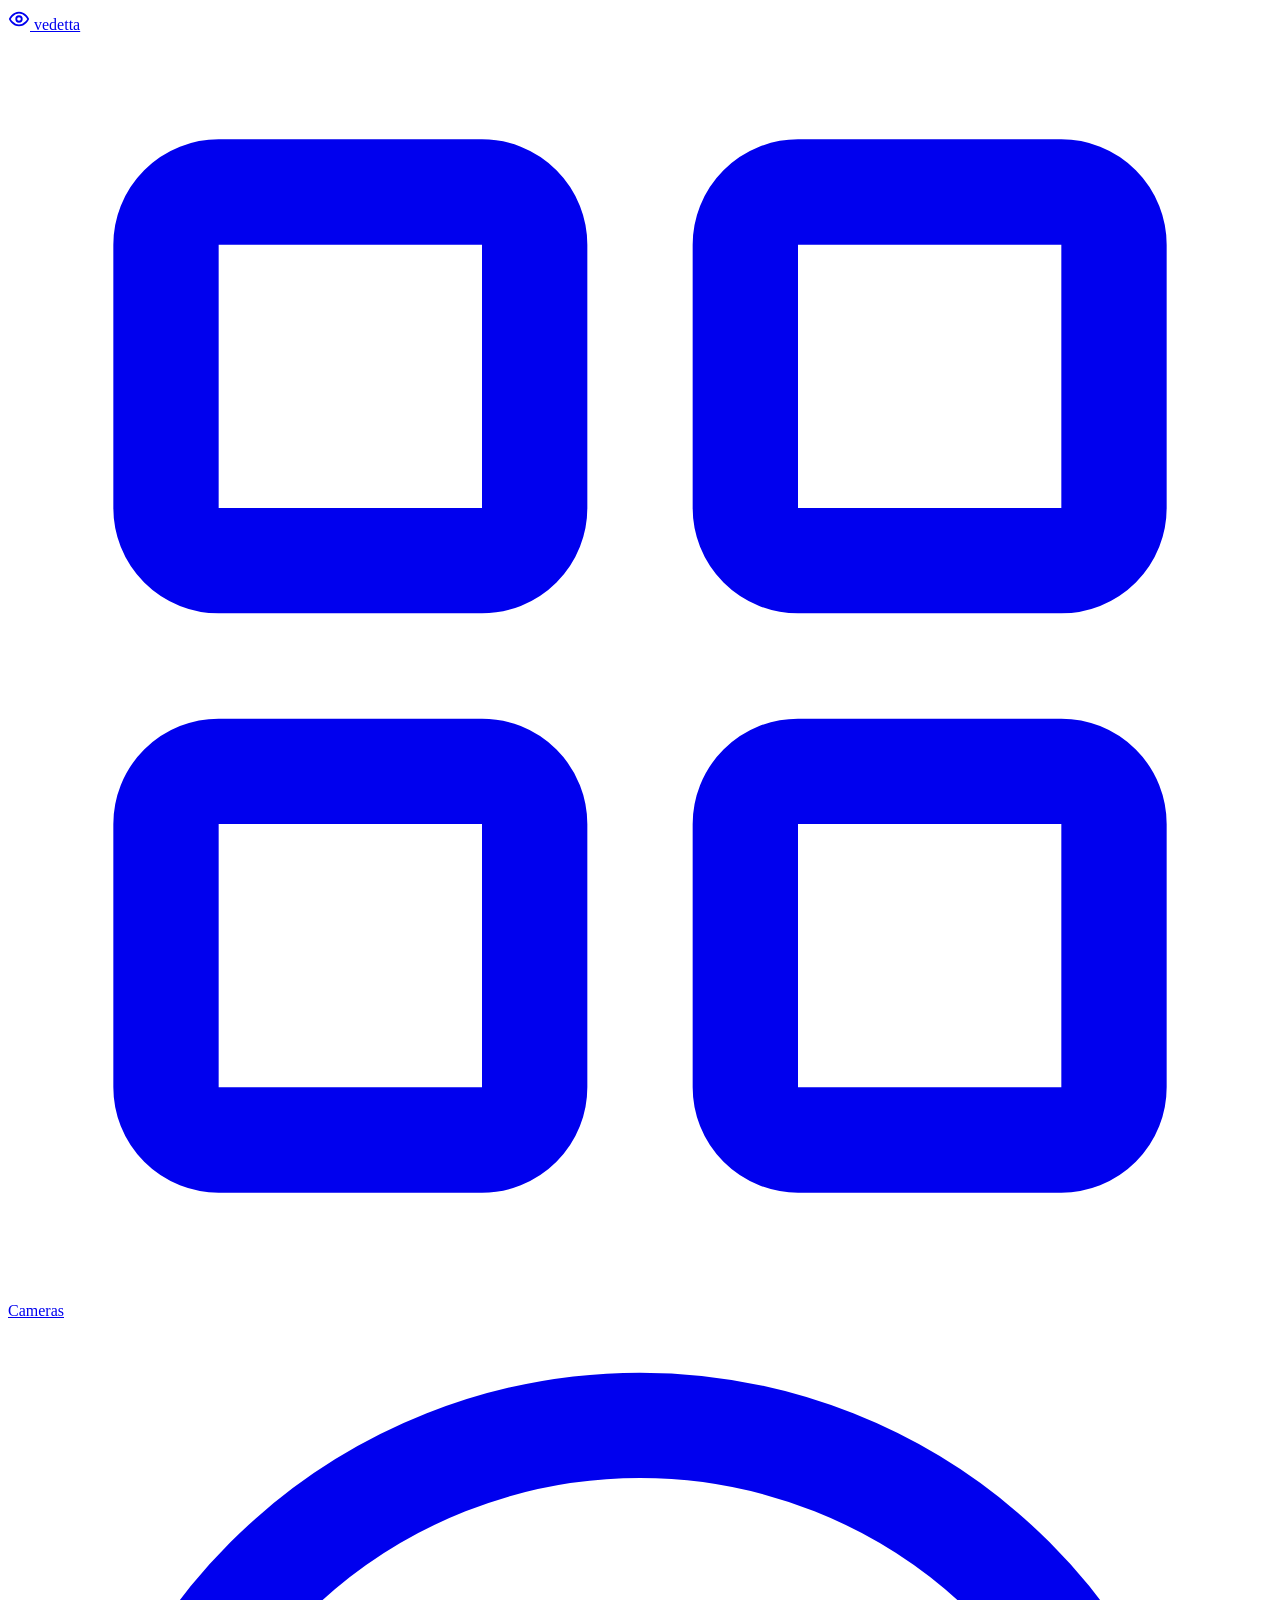
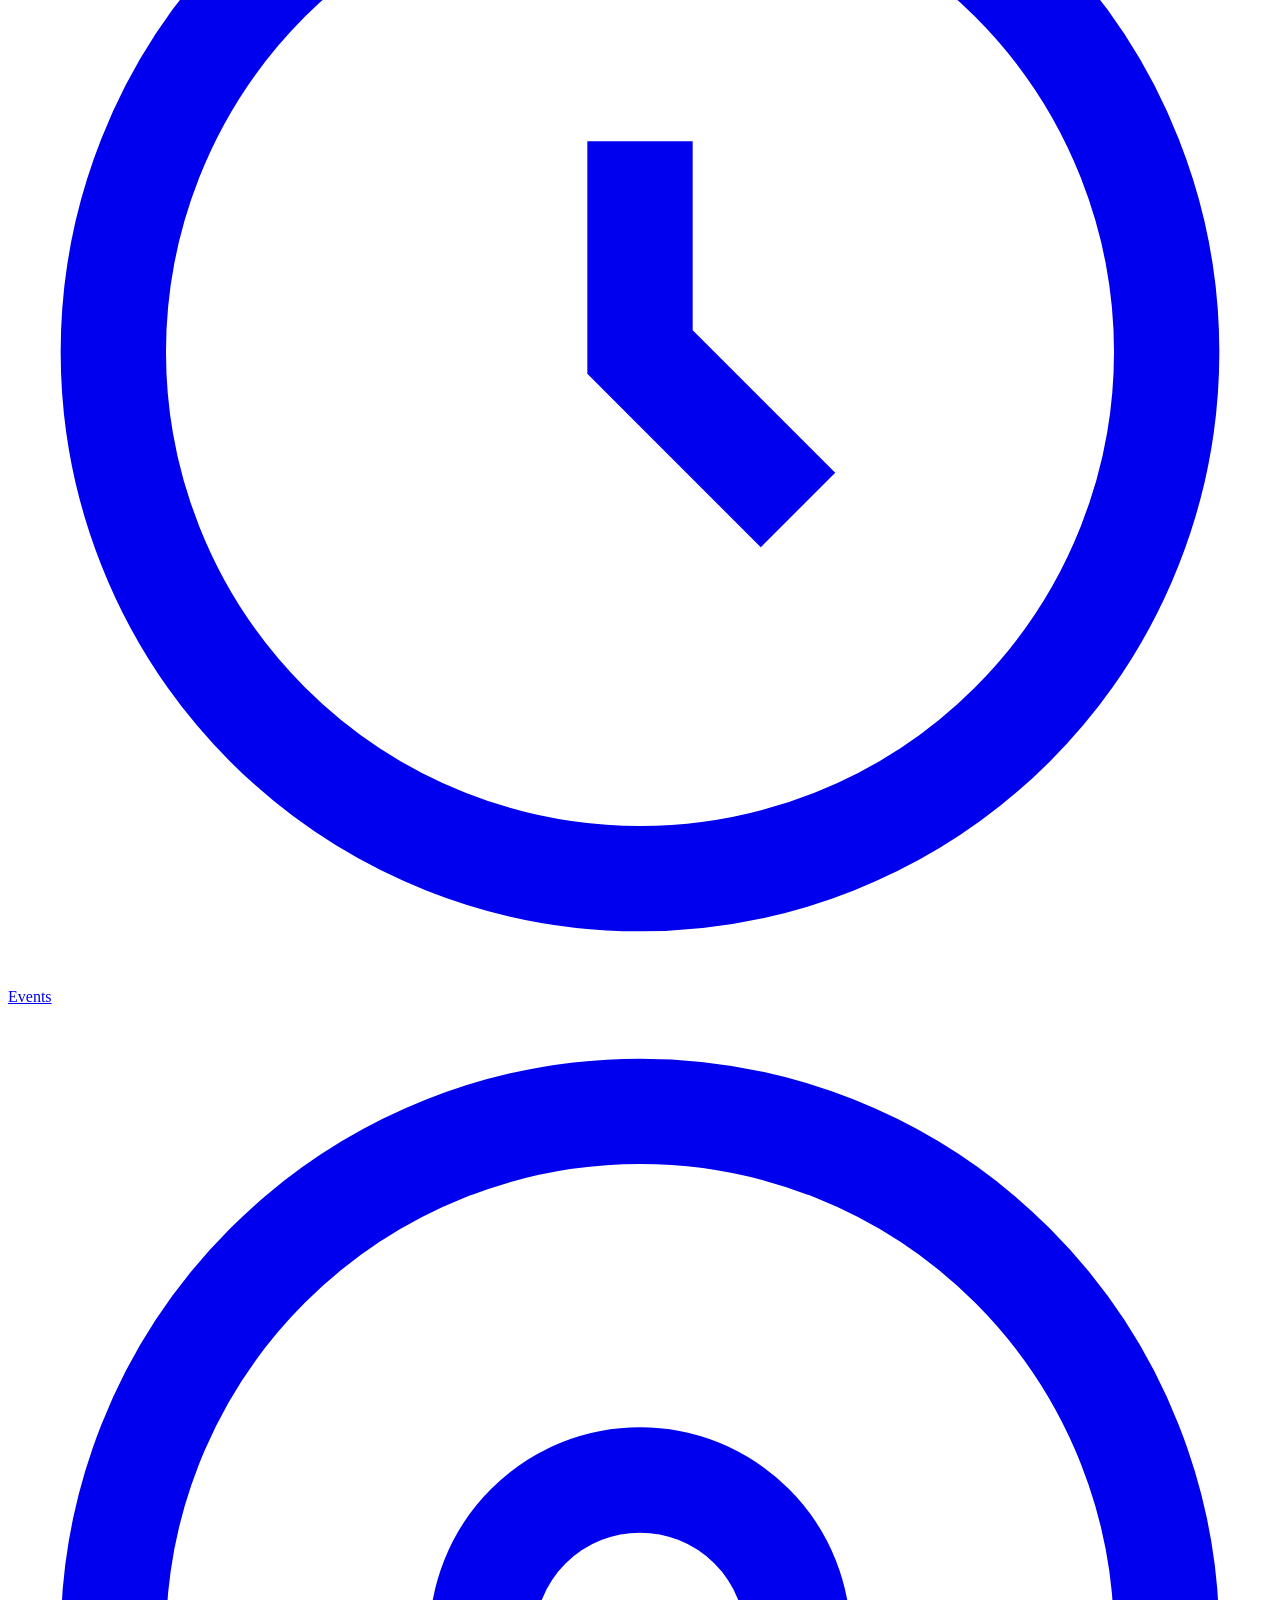
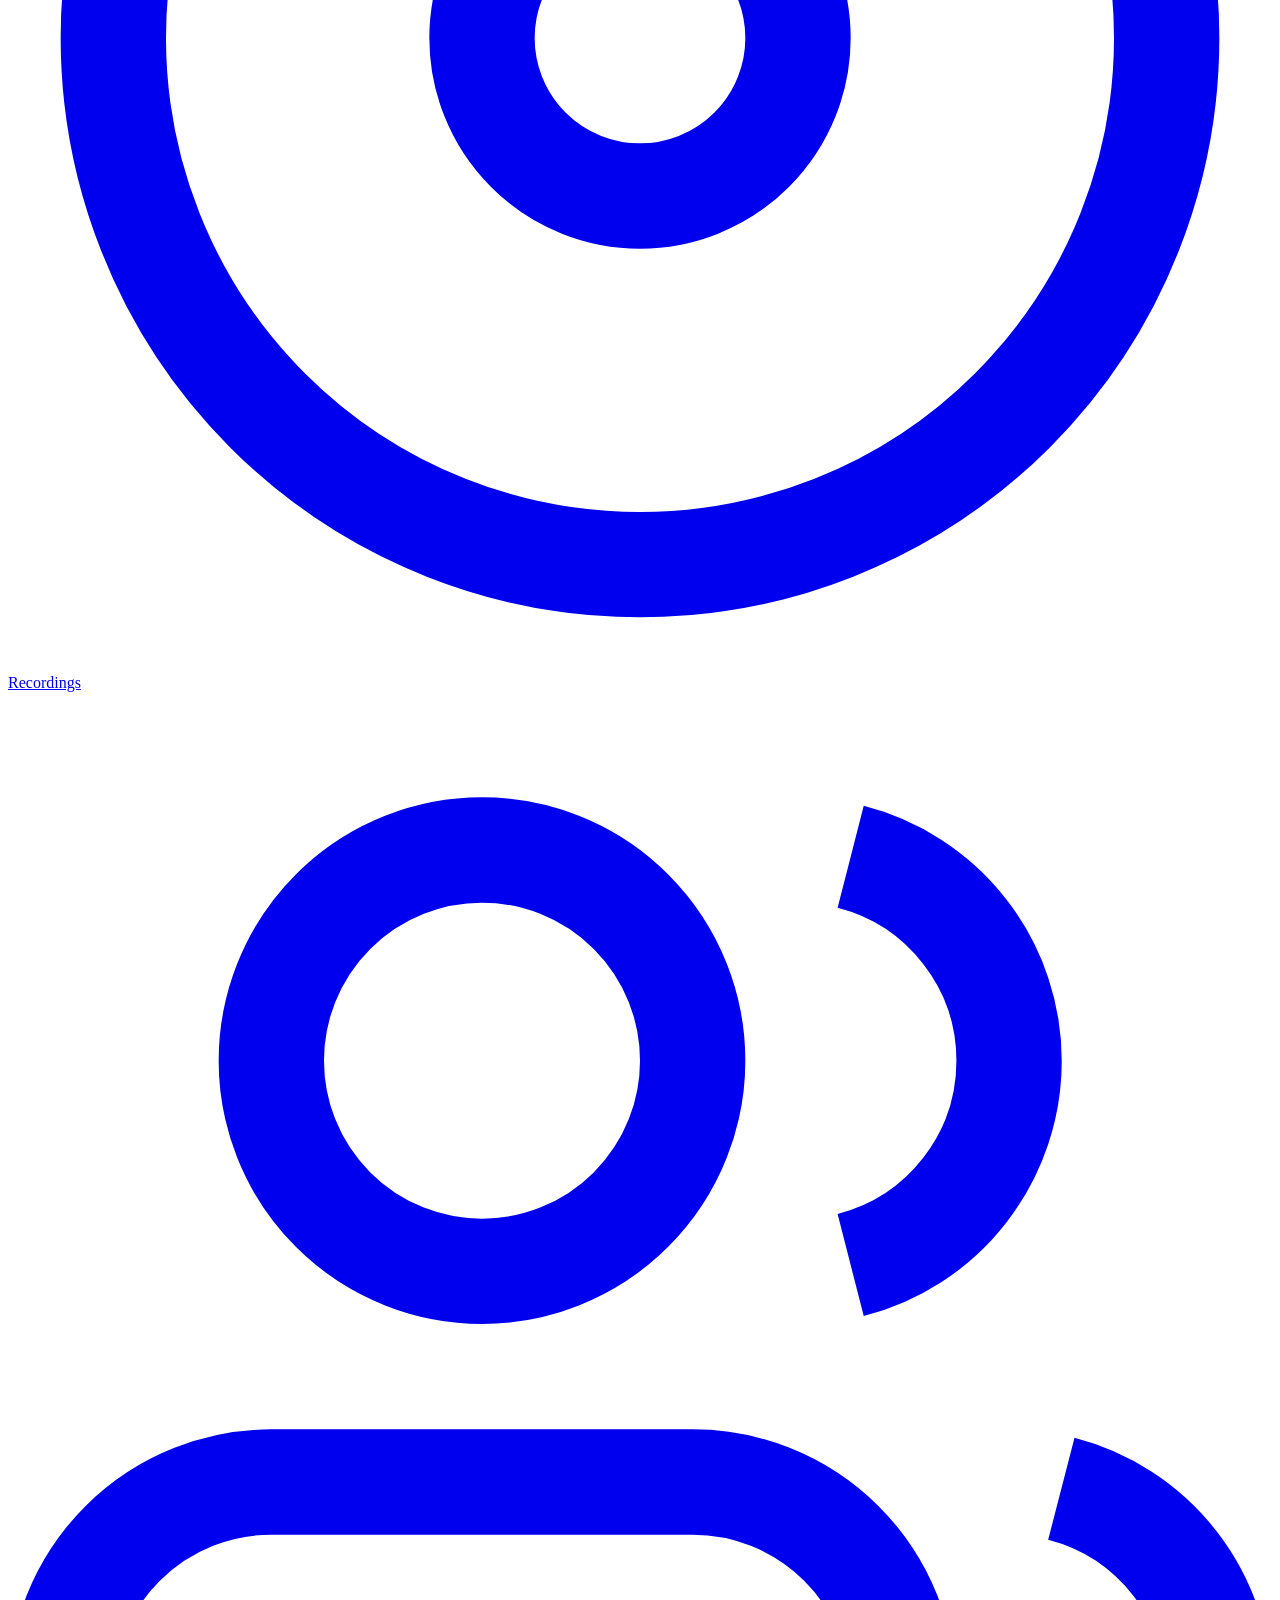
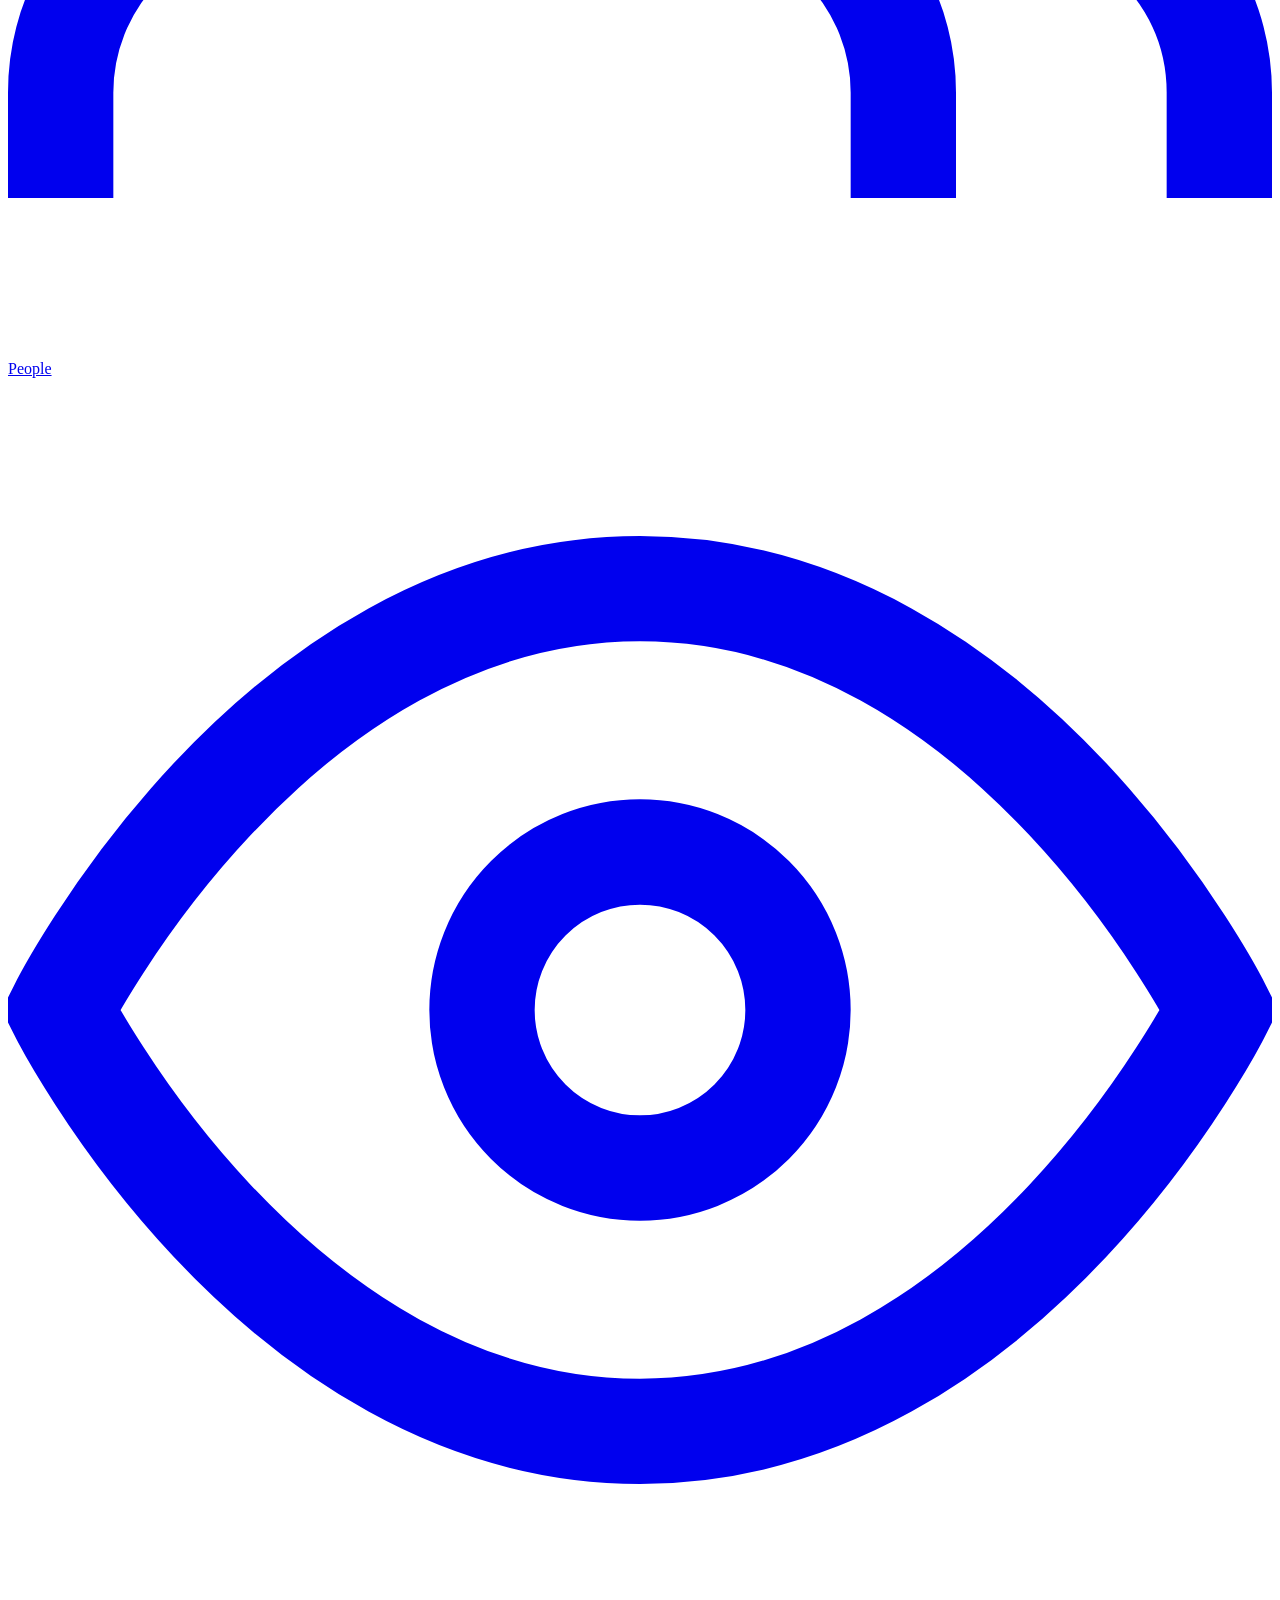
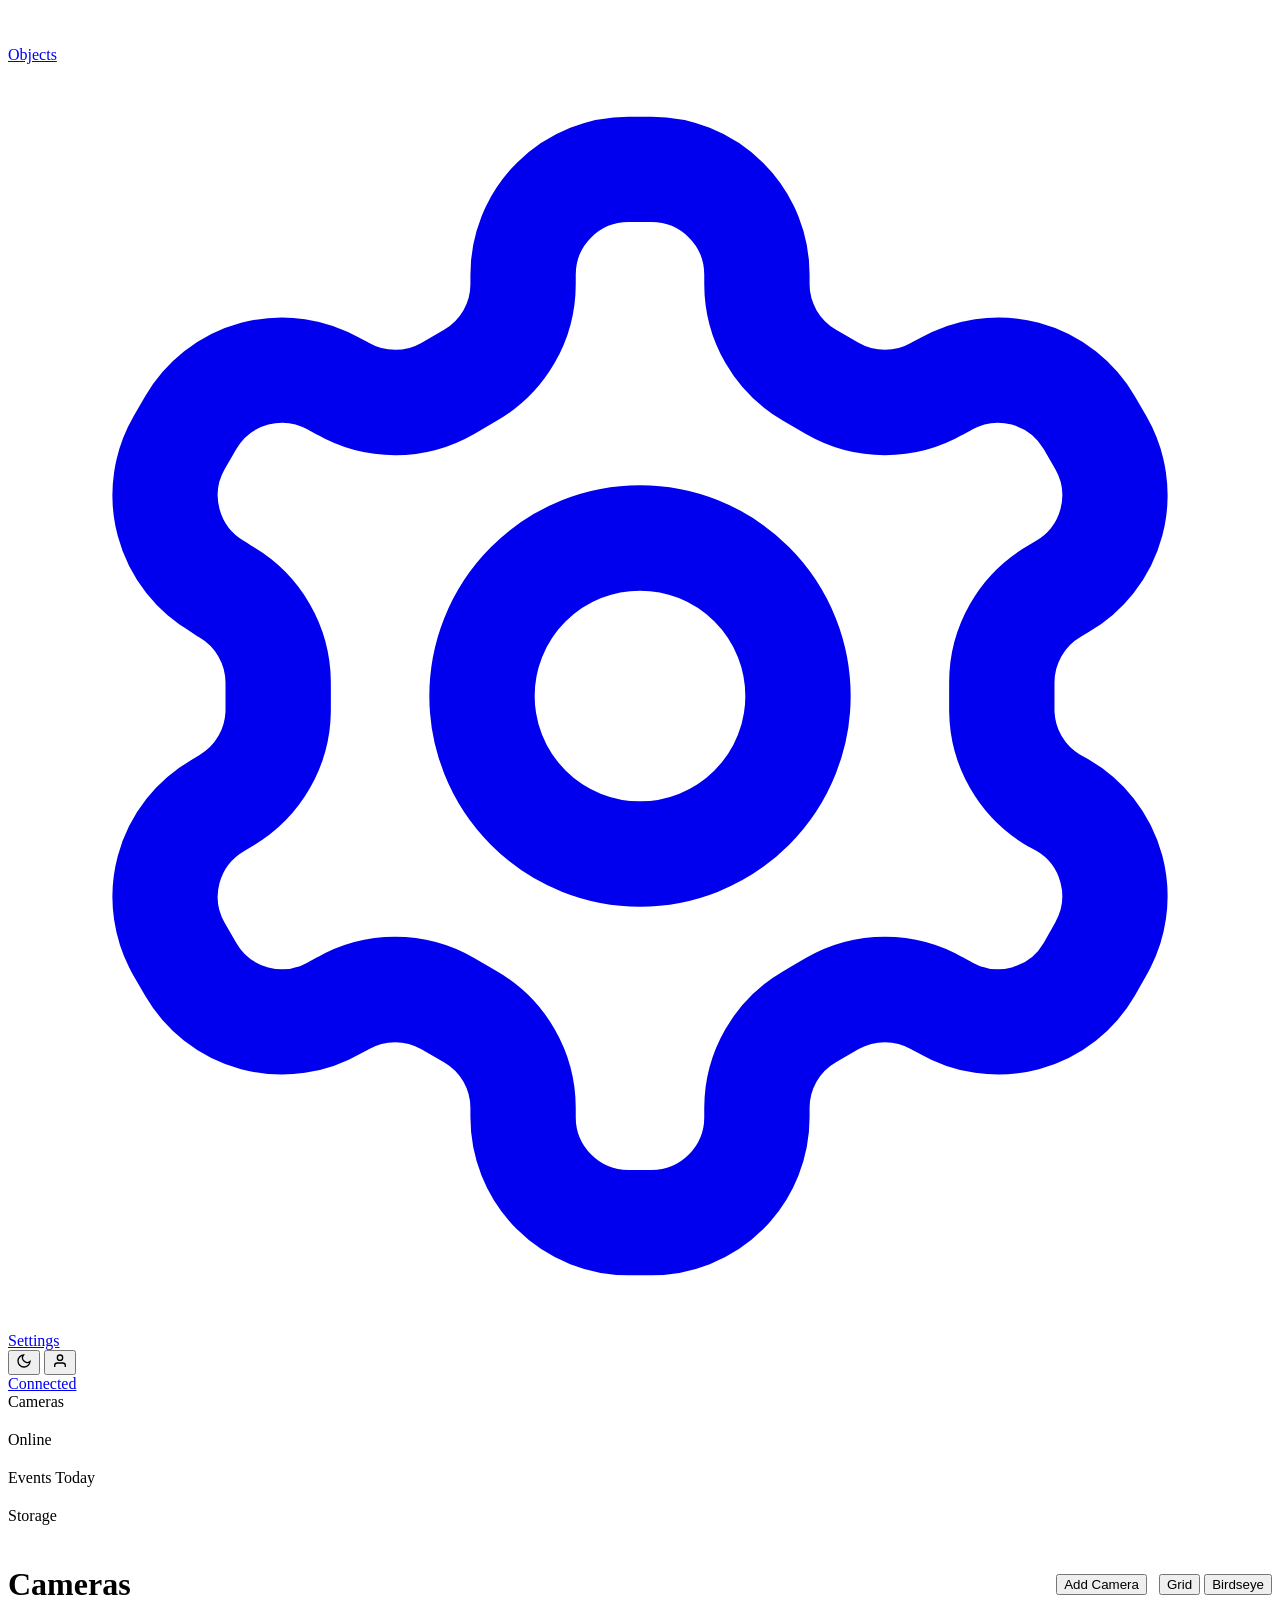
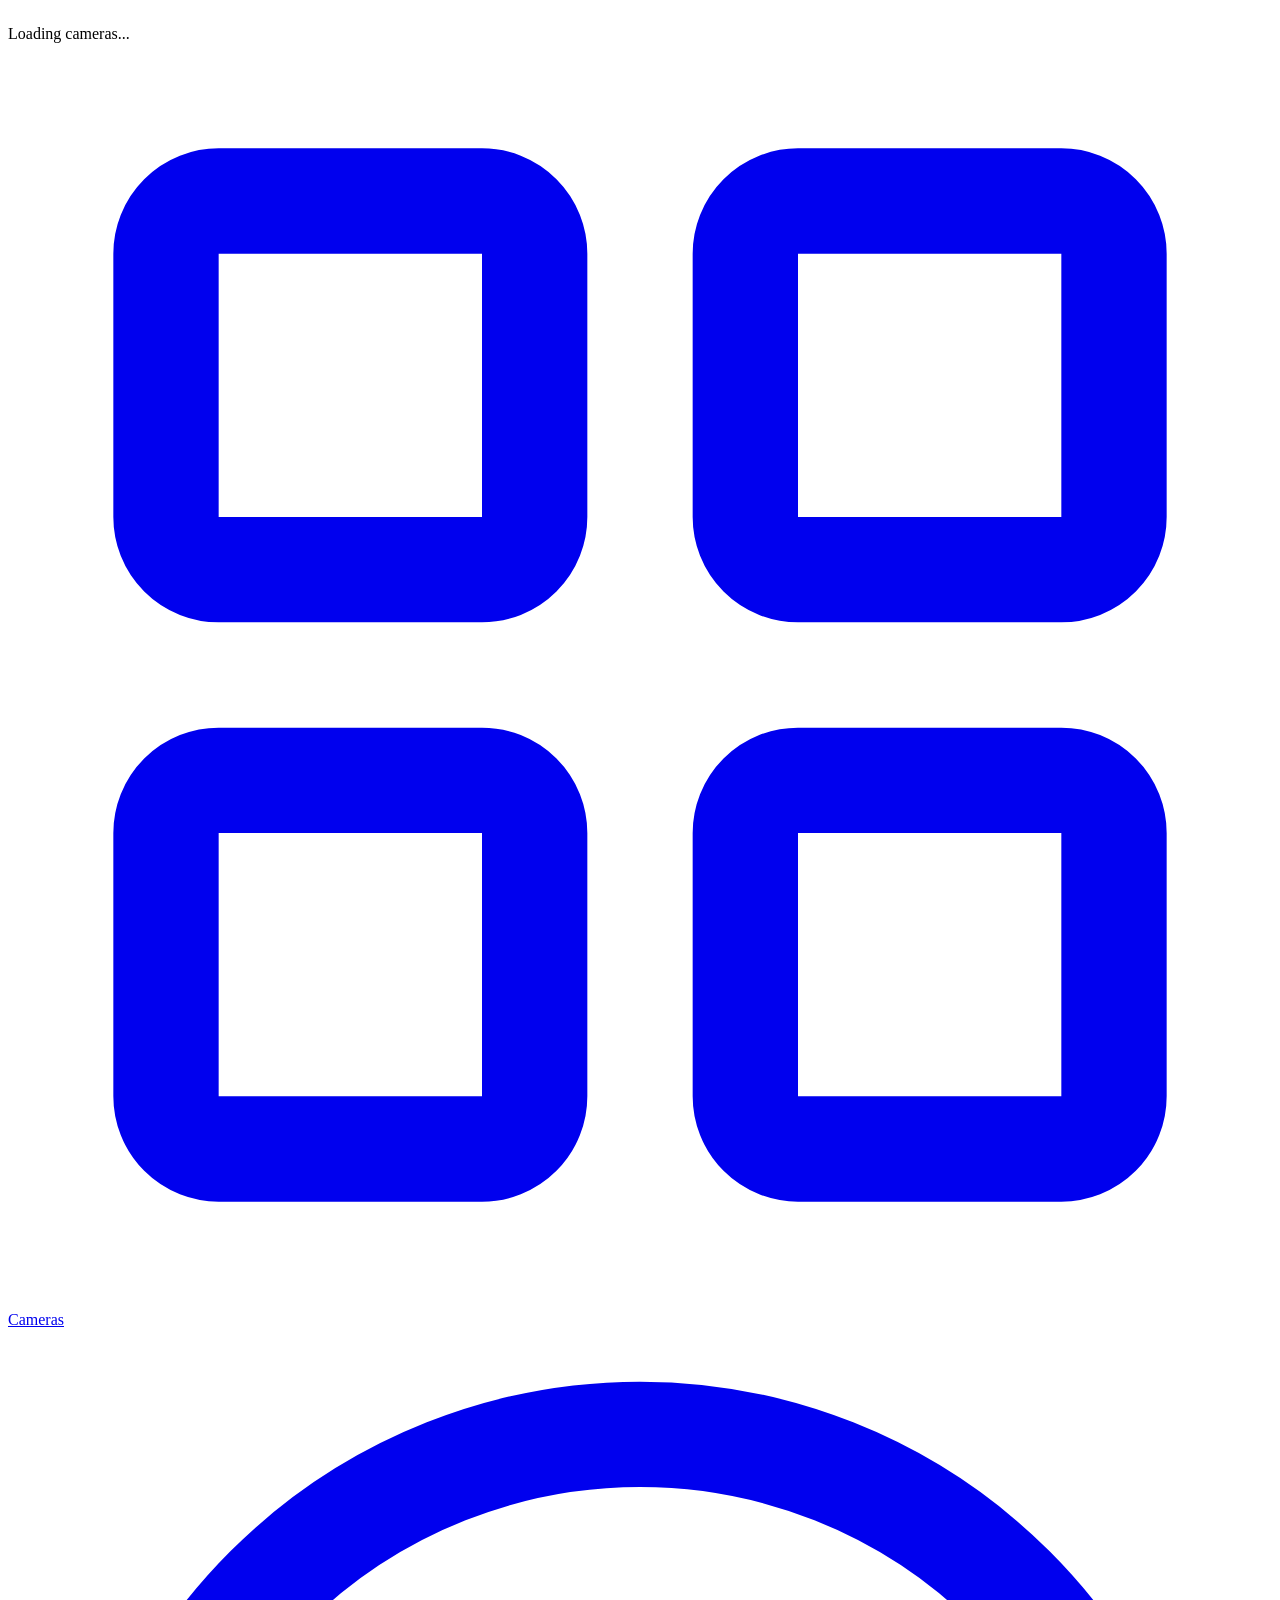
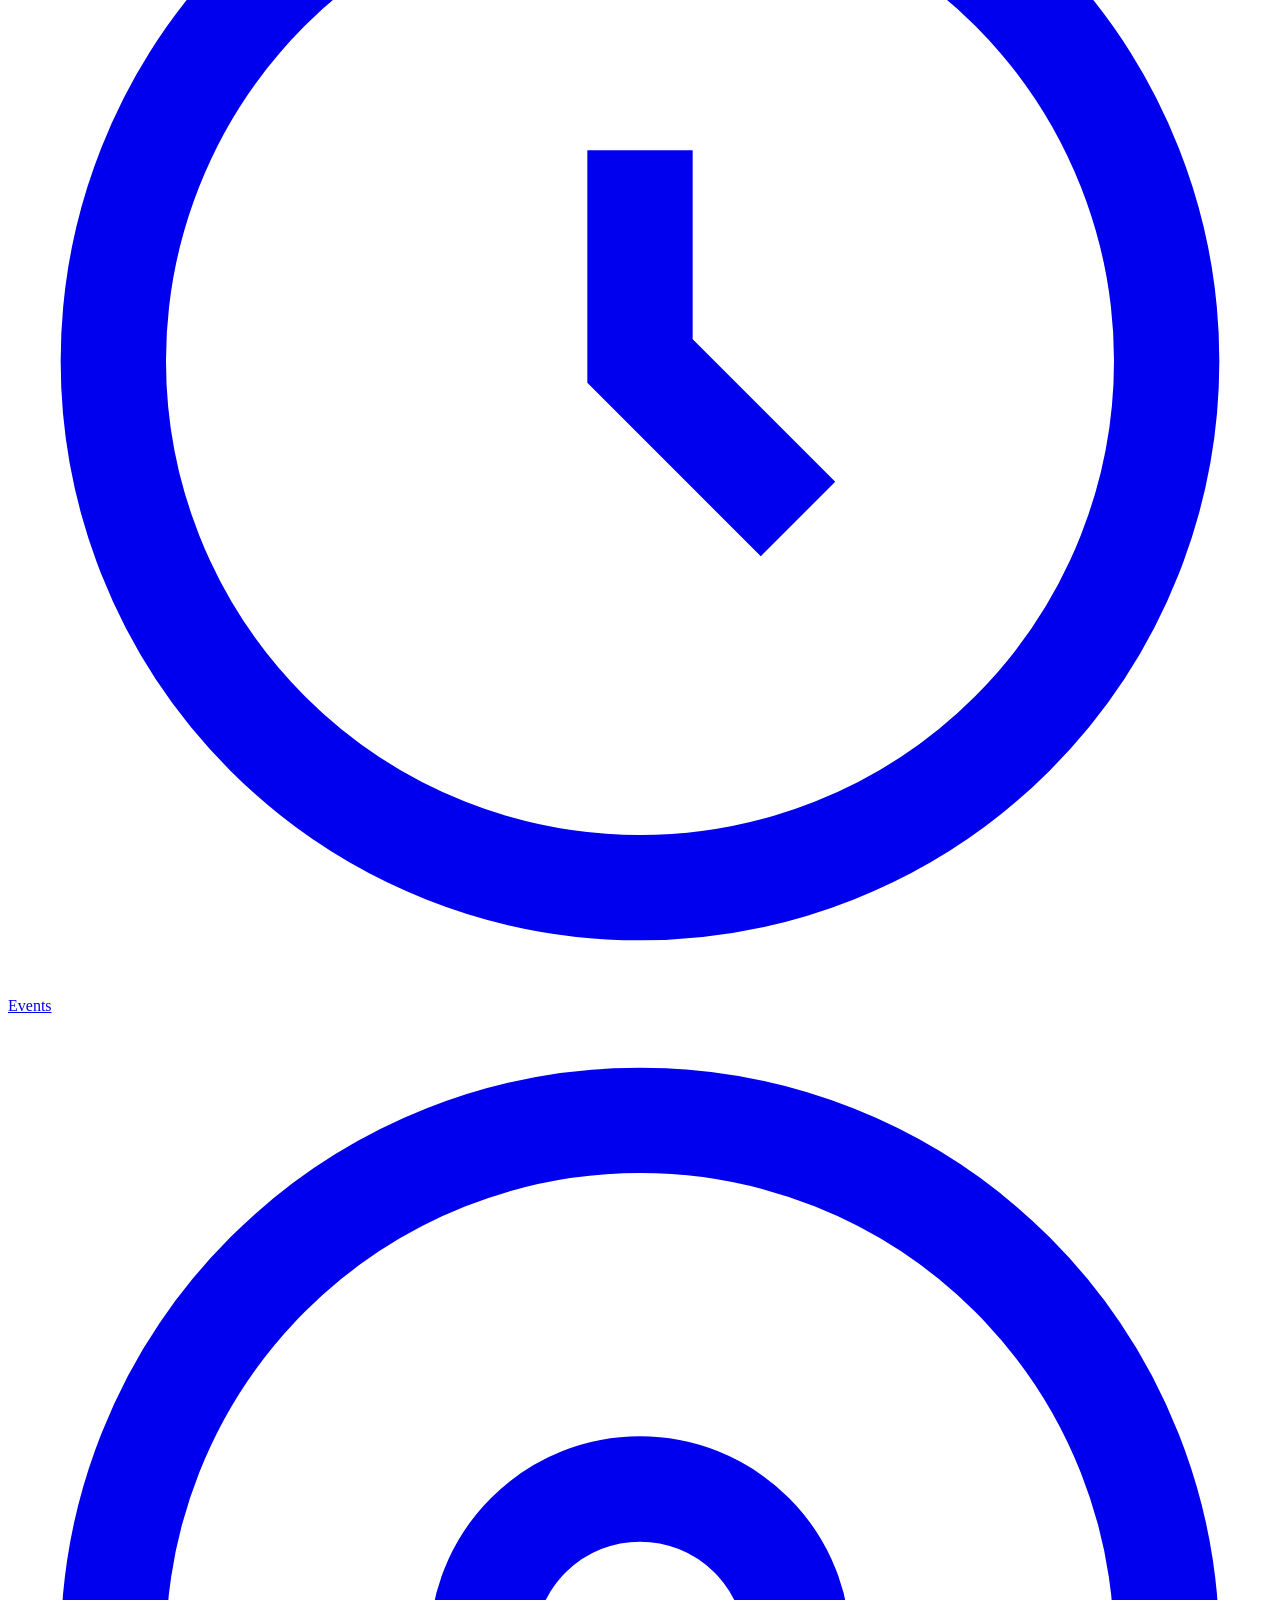
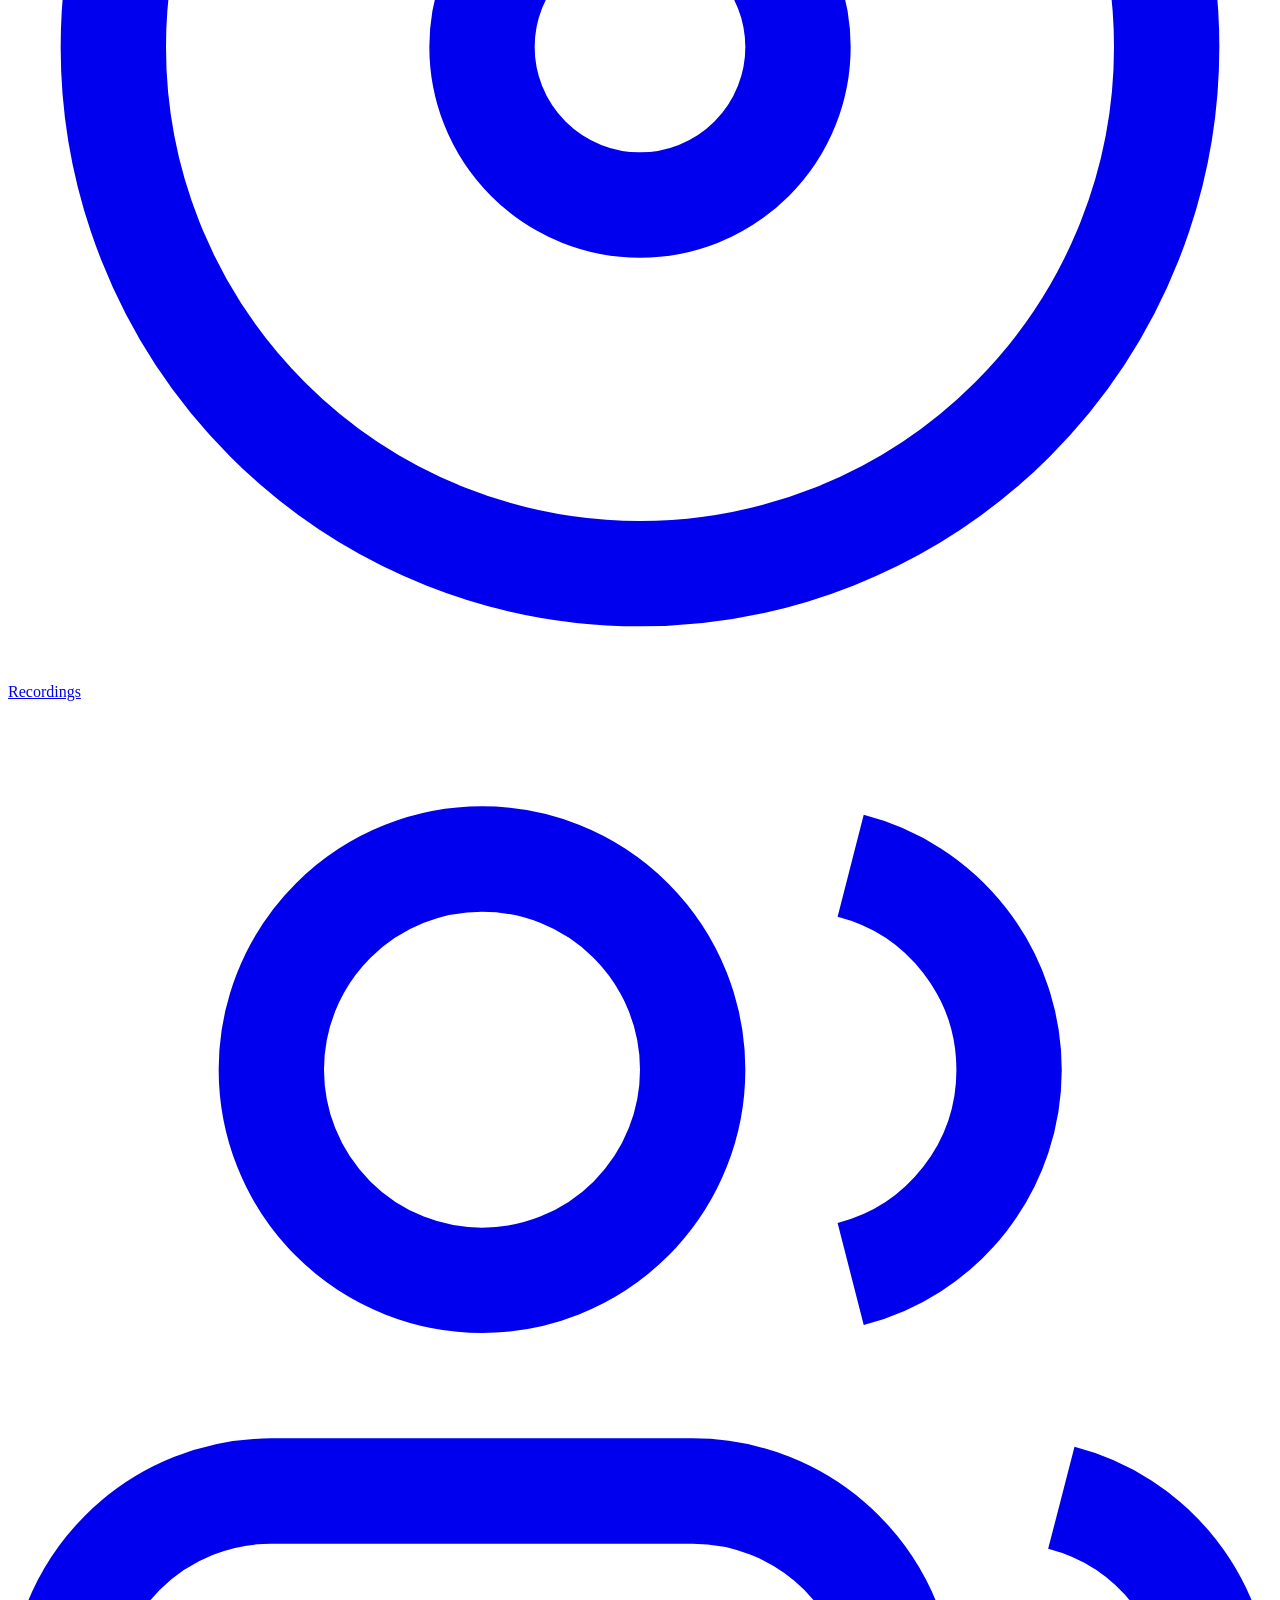
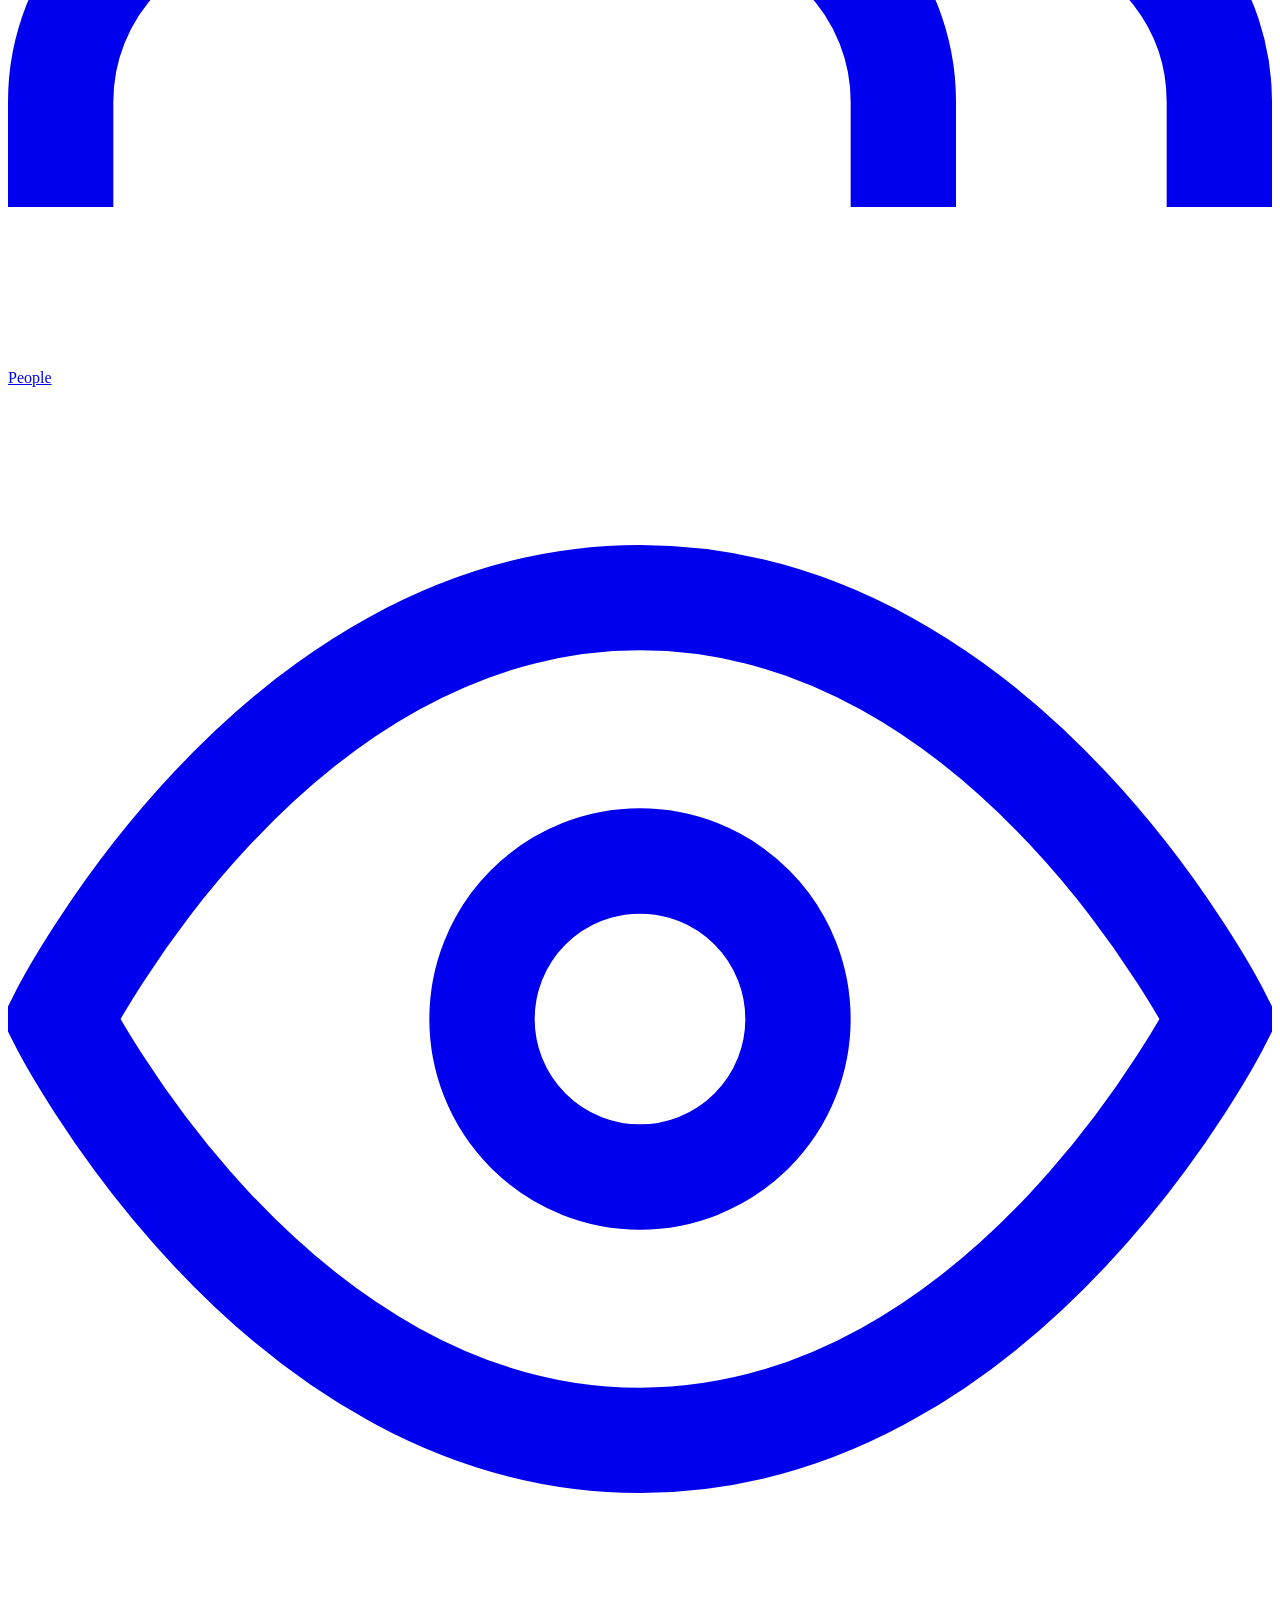
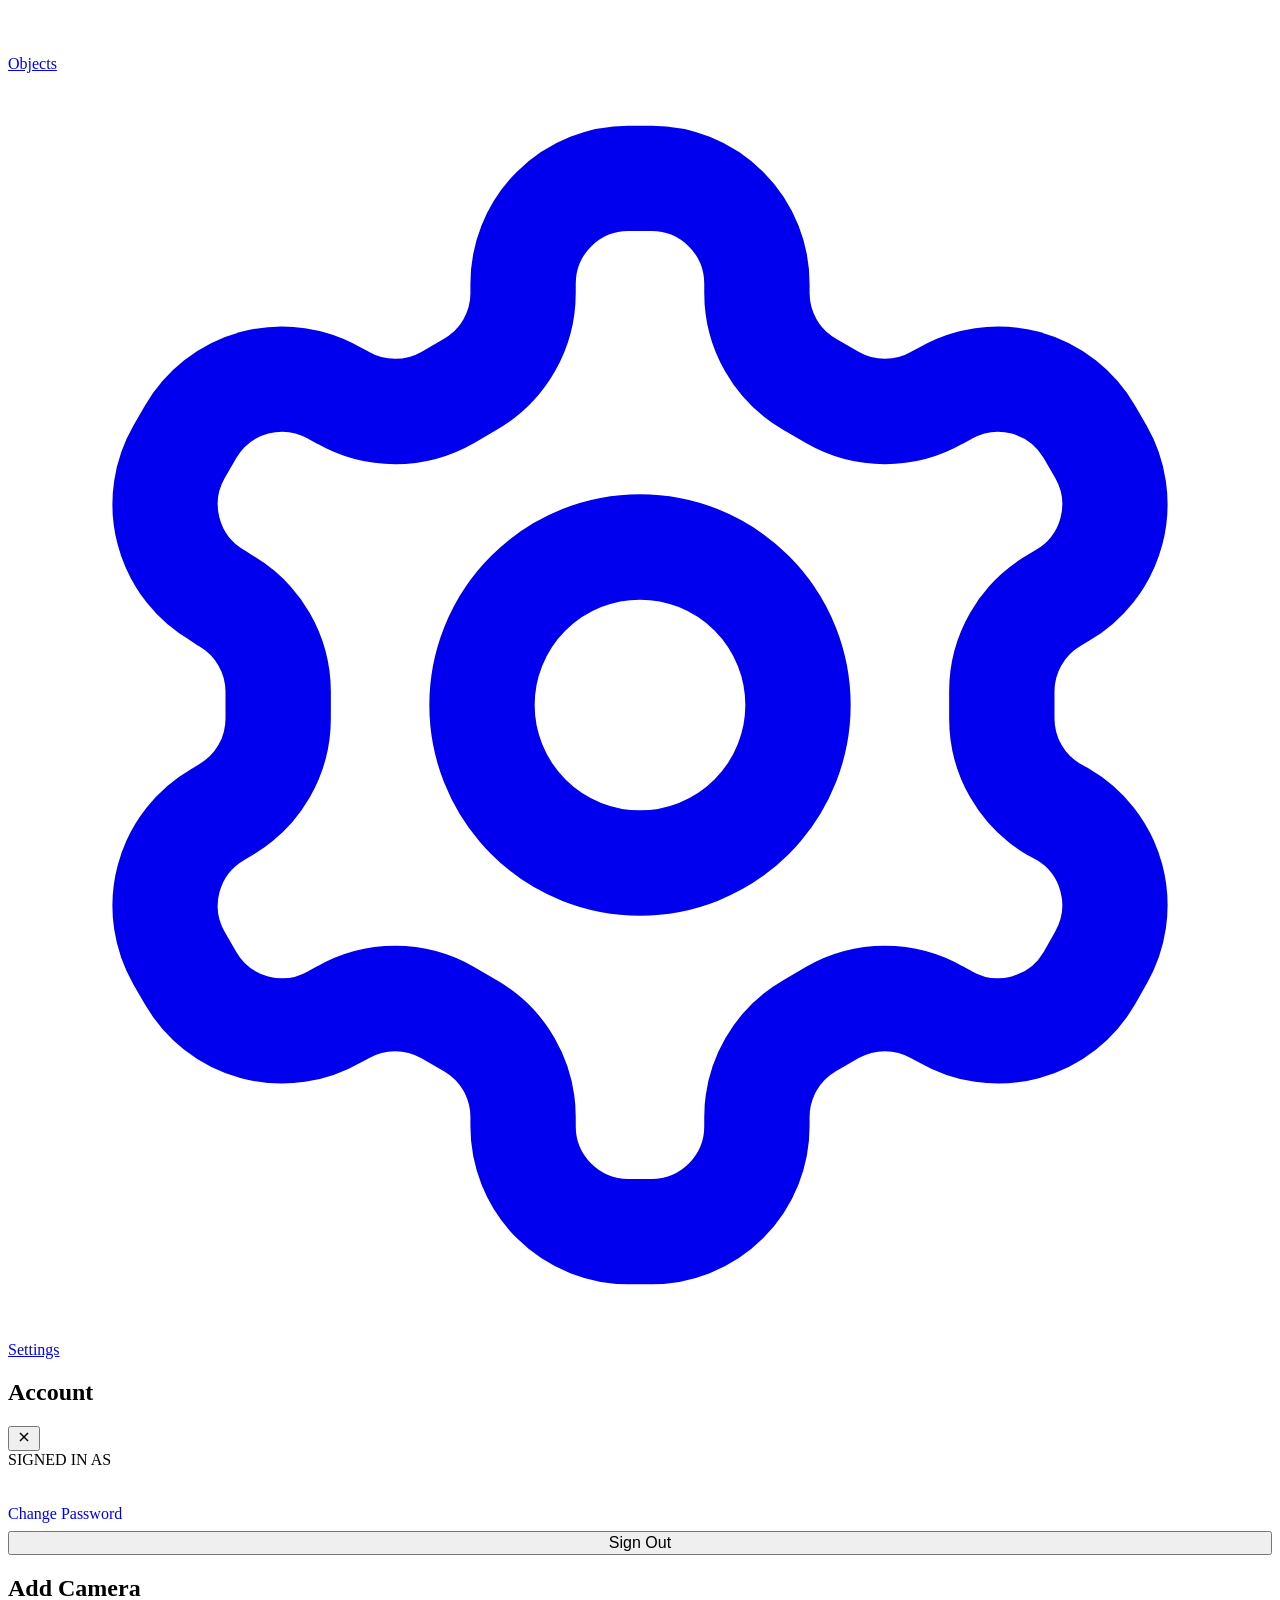
==== internal/api/static/index.html @ a1ae2380 "merge: W2.4 modals, shortcuts, Degraded badge, sign-out, tooltips # Conflicts: #	internal/api/static" ====
<!DOCTYPE html>
<html lang="en">
<head>
  <meta charset="UTF-8">
  <meta name="viewport" content="width=device-width, initial-scale=1.0, viewport-fit=cover">
  <title>Vedetta</title>
  <link rel="stylesheet" href="/style.css">
  <script src="/htmx.min.js"></script>
  <meta name="theme-color" content="#0a0e14">
  <meta name="apple-mobile-web-app-capable" content="yes">
  <meta name="apple-mobile-web-app-status-bar-style" content="black-translucent">
  <link rel="icon" type="image/svg+xml" href="/favicon.svg">
  <link rel="apple-touch-icon" sizes="180x180" href="/icon-180.png">
  <link rel="manifest" href="/manifest.webmanifest">
  <meta name="apple-mobile-web-app-title" content="Vedetta">
</head>
<body data-shortcuts="nav,camera,events,general">

  <!-- Top Navigation -->
  <nav class="topnav" role="navigation" aria-label="Main">
    <a href="/" class="topnav-brand" aria-label="Vedetta home">
      <svg width="22" height="22" viewBox="0 0 24 24" fill="none" stroke="currentColor" stroke-width="2" stroke-linecap="round" stroke-linejoin="round">
        <path d="M2 12s3-7 10-7 10 7 10 7-3 7-10 7S2 12 2 12z"/>
        <circle cx="12" cy="12" r="3"/>
      </svg>
      <span>vedetta</span>
    </a>

    <div class="topnav-links">
      <a href="/" class="topnav-link active" aria-current="page">
        <svg viewBox="0 0 24 24" fill="none" stroke="currentColor" stroke-width="2"><rect x="3" y="3" width="7" height="7" rx="1"/><rect x="14" y="3" width="7" height="7" rx="1"/><rect x="3" y="14" width="7" height="7" rx="1"/><rect x="14" y="14" width="7" height="7" rx="1"/></svg>
        Cameras
      </a>
      <a href="/events.html" class="topnav-link">
        <svg viewBox="0 0 24 24" fill="none" stroke="currentColor" stroke-width="2"><path d="M12 8v4l3 3"/><circle cx="12" cy="12" r="10"/></svg>
        Events
      </a>
      <a href="/recordings.html" class="topnav-link">
        <svg viewBox="0 0 24 24" fill="none" stroke="currentColor" stroke-width="2"><circle cx="12" cy="12" r="10"/><circle cx="12" cy="12" r="3"/></svg>
        Recordings
      </a>
      <a href="/people.html" class="topnav-link">
        <svg viewBox="0 0 24 24" fill="none" stroke="currentColor" stroke-width="2"><path d="M17 21v-2a4 4 0 0 0-4-4H5a4 4 0 0 0-4 4v2"/><circle cx="9" cy="7" r="4"/><path d="M23 21v-2a4 4 0 0 0-3-3.87"/><path d="M16 3.13a4 4 0 0 1 0 7.75"/></svg>
        People
      </a>
      <a href="/objects.html" class="topnav-link"><svg viewBox="0 0 24 24" fill="none" stroke="currentColor" stroke-width="2"><path d="M1 12s4-8 11-8 11 8 11 8-4 8-11 8-11-8-11-8z"/><circle cx="12" cy="12" r="3"/></svg>Objects</a>
      <a href="/settings.html" class="topnav-link"><svg viewBox="0 0 24 24" fill="none" stroke="currentColor" stroke-width="2"><path d="M12.22 2h-.44a2 2 0 0 0-2 2v.18a2 2 0 0 1-1 1.73l-.43.25a2 2 0 0 1-2 0l-.15-.08a2 2 0 0 0-2.73.73l-.22.38a2 2 0 0 0 .73 2.73l.15.1a2 2 0 0 1 1 1.72v.51a2 2 0 0 1-1 1.74l-.15.09a2 2 0 0 0-.73 2.73l.22.38a2 2 0 0 0 2.73.73l.15-.08a2 2 0 0 1 2 0l.43.25a2 2 0 0 1 1 1.73V20a2 2 0 0 0 2 2h.44a2 2 0 0 0 2-2v-.18a2 2 0 0 1 1-1.73l.43-.25a2 2 0 0 1 2 0l.15.08a2 2 0 0 0 2.73-.73l.22-.39a2 2 0 0 0-.73-2.73l-.15-.08a2 2 0 0 1-1-1.74v-.5a2 2 0 0 1 1-1.74l.15-.09a2 2 0 0 0 .73-2.73l-.22-.38a2 2 0 0 0-2.73-.73l-.15.08a2 2 0 0 1-2 0l-.43-.25a2 2 0 0 1-1-1.73V4a2 2 0 0 0-2-2z"/><circle cx="12" cy="12" r="3"/></svg>Settings</a>
    </div>

    <button class="btn btn-icon btn-ghost" data-action-click="toggleTheme()" aria-label="Toggle theme" title="Toggle dark/light theme" id="theme-toggle">
      <svg id="theme-icon-dark" viewBox="0 0 24 24" fill="none" stroke="currentColor" stroke-width="2" width="16" height="16"><path d="M21 12.79A9 9 0 1 1 11.21 3 7 7 0 0 0 21 12.79z"/></svg>
      <svg id="theme-icon-light" viewBox="0 0 24 24" fill="none" stroke="currentColor" stroke-width="2" width="16" height="16" style="display:none"><circle cx="12" cy="12" r="5"/><path d="M12 1v2M12 21v2M4.22 4.22l1.42 1.42M18.36 18.36l1.42 1.42M1 12h2M21 12h2M4.22 19.78l1.42-1.42M18.36 5.64l1.42-1.42"/></svg>
    </button>

    <button class="btn btn-icon btn-ghost" data-action-click="openAccountModal()" aria-label="Account" title="Account">
      <svg viewBox="0 0 24 24" fill="none" stroke="currentColor" stroke-width="2" width="16" height="16">
        <path d="M20 21v-2a4 4 0 0 0-4-4H8a4 4 0 0 0-4 4v2"/>
        <circle cx="12" cy="7" r="4"/>
      </svg>
    </button>

    <div class="topnav-spacer"></div>

    <a href="/settings.html" class="conn-status" title="System health"><span class="conn-dot ok" id="conn-dot"></span><span id="conn-label">Connected</span></a>

    <div class="topnav-status" id="topnav-status"
         hx-get="/partials/system-status"
         hx-trigger="load, every 10s"
         hx-swap="innerHTML">
    </div>
  </nav>

  <!-- Main Content -->
  <main class="page">
    <!-- Stats Row -->
    <div class="stats-row"
         id="stats-row"
         hx-get="/partials/dashboard-stats"
         hx-trigger="load"
         hx-swap="innerHTML">
      <div class="stat-card"><div class="stat-label">Cameras</div><div class="stat-value skeleton" style="width:2ch;height:1.25rem">&nbsp;</div></div>
      <div class="stat-card"><div class="stat-label">Online</div><div class="stat-value skeleton" style="width:2ch;height:1.25rem">&nbsp;</div></div>
      <div class="stat-card"><div class="stat-label">Events Today</div><div class="stat-value skeleton" style="width:2ch;height:1.25rem">&nbsp;</div></div>
      <div class="stat-card"><div class="stat-label">Storage</div><div class="stat-value skeleton" style="width:4ch;height:1.25rem">&nbsp;</div></div>
    </div>

    <!-- Camera Grid -->
    <div class="page-header" style="display:flex;align-items:center;gap:0.75rem">
      <h1>Cameras</h1>
      <button class="btn btn-secondary btn-sm" style="margin-left:auto" data-action-click="openAddCameraModal()">Add Camera</button>
      <div class="view-toggle">
        <button class="btn btn-sm active" id="btn-grid-view" data-action-click="setView('grid')" title="Grid view">Grid</button>
        <button class="btn btn-sm" id="btn-birdseye-view" data-action-click="setView('birdseye')" title="Birdseye view — mosaic of all cameras" aria-label="Birdseye view (mosaic of all cameras)">Birdseye</button>
      </div>
    </div>

    <div class="camera-grid"
         id="camera-grid"
         hx-get="/partials/camera-grid"
         hx-trigger="load"
         hx-swap="innerHTML"
         role="list"
         aria-label="Camera feeds">
      <div class="loading-state">Loading cameras...</div>
    </div>

    <div class="birdseye-grid" id="birdseye-grid" style="display:none" role="list" aria-label="Birdseye camera view">
    </div>
  </main>

  <!-- Mobile Bottom Tabs -->
  <nav class="bottom-tabs" role="navigation" aria-label="Mobile navigation">
    <div class="bottom-tabs-inner">
      <a href="/" class="bottom-tab active" aria-current="page">
        <svg viewBox="0 0 24 24" fill="none" stroke="currentColor" stroke-width="2"><rect x="3" y="3" width="7" height="7" rx="1"/><rect x="14" y="3" width="7" height="7" rx="1"/><rect x="3" y="14" width="7" height="7" rx="1"/><rect x="14" y="14" width="7" height="7" rx="1"/></svg>
        Cameras
      </a>
      <a href="/events.html" class="bottom-tab">
        <svg viewBox="0 0 24 24" fill="none" stroke="currentColor" stroke-width="2"><path d="M12 8v4l3 3"/><circle cx="12" cy="12" r="10"/></svg>
        Events
      </a>
      <a href="/recordings.html" class="bottom-tab">
        <svg viewBox="0 0 24 24" fill="none" stroke="currentColor" stroke-width="2"><circle cx="12" cy="12" r="10"/><circle cx="12" cy="12" r="3"/></svg>
        Recordings
      </a>
      <a href="/people.html" class="bottom-tab">
        <svg viewBox="0 0 24 24" fill="none" stroke="currentColor" stroke-width="2"><path d="M17 21v-2a4 4 0 0 0-4-4H5a4 4 0 0 0-4 4v2"/><circle cx="9" cy="7" r="4"/><path d="M23 21v-2a4 4 0 0 0-3-3.87"/><path d="M16 3.13a4 4 0 0 1 0 7.75"/></svg>
        People
      </a>
      <a href="/objects.html" class="bottom-tab"><svg viewBox="0 0 24 24" fill="none" stroke="currentColor" stroke-width="2"><path d="M1 12s4-8 11-8 11 8 11 8-4 8-11 8-11-8-11-8z"/><circle cx="12" cy="12" r="3"/></svg>Objects</a>
      <a href="/settings.html" class="bottom-tab"><svg viewBox="0 0 24 24" fill="none" stroke="currentColor" stroke-width="2"><path d="M12.22 2h-.44a2 2 0 0 0-2 2v.18a2 2 0 0 1-1 1.73l-.43.25a2 2 0 0 1-2 0l-.15-.08a2 2 0 0 0-2.73.73l-.22.38a2 2 0 0 0 .73 2.73l.15.1a2 2 0 0 1 1 1.72v.51a2 2 0 0 1-1 1.74l-.15.09a2 2 0 0 0-.73 2.73l.22.38a2 2 0 0 0 2.73.73l.15-.08a2 2 0 0 1 2 0l.43.25a2 2 0 0 1 1 1.73V20a2 2 0 0 0 2 2h.44a2 2 0 0 0 2-2v-.18a2 2 0 0 1 1-1.73l.43-.25a2 2 0 0 1 2 0l.15.08a2 2 0 0 0 2.73-.73l.22-.39a2 2 0 0 0-.73-2.73l-.15-.08a2 2 0 0 1-1-1.74v-.5a2 2 0 0 1 1-1.74l.15-.09a2 2 0 0 0 .73-2.73l-.22-.38a2 2 0 0 0-2.73-.73l-.15.08a2 2 0 0 1-2 0l-.43-.25a2 2 0 0 1-1-1.73V4a2 2 0 0 0-2-2z"/><circle cx="12" cy="12" r="3"/></svg>Settings</a>
    </div>
  </nav>

  <!-- Keyboard Shortcut Modal -->
  <!-- Account Modal -->
  <div class="shortcut-backdrop" id="account-backdrop"></div>
  <div class="shortcut-modal" id="account-modal" role="dialog" aria-modal="true" aria-label="Account">
    <div class="shortcut-modal-header">
      <h2>Account</h2>
      <button class="btn btn-icon btn-ghost" data-action-click="closeAccountModal()" aria-label="Close">
        <svg viewBox="0 0 24 24" fill="none" stroke="currentColor" stroke-width="2" width="16" height="16">
          <line x1="18" y1="6" x2="6" y2="18"/><line x1="6" y1="6" x2="18" y2="18"/>
        </svg>
      </button>
    </div>
    <div class="shortcut-modal-body" style="display:block">
      <div style="margin-bottom:1.25rem">
        <span class="stat-label">SIGNED IN AS</span>
        <div id="account-username" style="font-weight:600;margin-top:0.25rem"></div>
        <div id="account-auth-method" style="font-size:var(--text-xs);color:var(--text-tertiary);margin-top:0.25rem"></div>
      </div>
      <div id="account-actions" style="margin-top:1rem;padding-top:1rem;border-top:1px solid var(--border-subtle);display:flex;flex-direction:column;gap:0.5rem">
        <div id="change-password-section">
          <a href="/settings.html#password-card" class="btn btn-ghost" style="width:100%;font-size:var(--text-sm);text-decoration:none;text-align:center">Change Password</a>
        </div>
        <button id="account-logout-btn" class="btn btn-ghost" style="width:100%;color:var(--text-secondary);font-size:var(--text-sm)">Sign Out</button>
      </div>
    </div>
  </div>

  <!-- Add Camera Modal -->
  <div class="shortcut-backdrop" id="add-camera-backdrop"></div>
  <div class="shortcut-modal" id="add-camera-modal" role="dialog" aria-modal="true" aria-label="Add camera">
    <div class="shortcut-modal-header">
      <h2>Add Camera</h2>
      <button class="btn btn-icon btn-ghost" data-action-click="closeAddCameraModal()" aria-label="Close">
        <svg viewBox="0 0 24 24" fill="none" stroke="currentColor" stroke-width="2" width="16" height="16"><line x1="18" y1="6" x2="6" y2="18"/><line x1="6" y1="6" x2="18" y2="18"/></svg>
      </button>
    </div>
    <div class="shortcut-modal-body" style="grid-template-columns:1fr;padding:1rem 1.25rem">
      <form id="add-camera-form">
        <div style="margin-bottom:0.75rem">
          <label for="addcam-name" style="font-size:0.85rem;color:var(--muted);margin-bottom:0.25rem;display:block">Name</label>
          <input type="text" id="addcam-name" class="form-input">
          <div id="addcam-name-error" class="rtsp-test-result" aria-live="polite"></div>
        </div>
        <div style="margin-bottom:0.75rem">
          <label for="addcam-url" style="font-size:0.85rem;color:var(--muted);margin-bottom:0.25rem;display:block">URL</label>
          <div style="display:flex;gap:0.5rem">
            <input type="text" id="addcam-url" placeholder="rtsp://..." class="form-input" style="flex:1">
            <button type="button" class="btn btn-sm btn-ghost" data-action-click="testRtspFromInput('addcam-url','addcam-url-result')">Test</button>
          </div>
          <div id="addcam-url-result" class="rtsp-test-result" aria-live="polite"></div>
        </div>
        <div style="margin-bottom:0.75rem">
          <label for="addcam-recurl" style="font-size:0.85rem;color:var(--muted);margin-bottom:0.25rem;display:block">Record URL</label>
          <div style="display:flex;gap:0.5rem">
            <input type="text" id="addcam-recurl" placeholder="rtsp://... (optional, uses URL if empty)" class="form-input" style="flex:1">
            <button type="button" class="btn btn-sm btn-ghost" data-action-click="testRtspFromInput('addcam-recurl','addcam-recurl-result')">Test</button>
          </div>
          <div id="addcam-recurl-result" class="rtsp-test-result" aria-live="polite"></div>
        </div>
        <div style="margin-bottom:0.75rem">
          <label style="display:flex;align-items:center;gap:0.5rem;cursor:pointer">
            <input type="checkbox" id="addcam-enabled" checked style="width:18px;height:18px;accent-color:var(--accent)">
            <span>Enabled</span>
          </label>
        </div>
        <div style="font-size:0.85rem;color:var(--muted);margin-bottom:0.5rem">Detection Stream</div>
        <div style="display:grid;grid-template-columns:1fr 1fr 1fr auto;gap:0.5rem;margin-bottom:0.75rem">
          <div><label style="font-size:0.8rem;color:var(--muted)">W</label><input type="number" id="addcam-dw" value="640" class="form-input-sm"></div>
          <div><label style="font-size:0.8rem;color:var(--muted)">H</label><input type="number" id="addcam-dh" value="480" class="form-input-sm"></div>
          <div><label style="font-size:0.8rem;color:var(--muted)">FPS</label><input type="number" id="addcam-df" value="5" class="form-input-sm"></div>
          <label style="display:flex;align-items:center;gap:0.3rem;font-size:0.85rem"><input type="checkbox" id="addcam-det-enabled" checked style="accent-color:var(--accent)">On</label>
        </div>
        <div style="font-size:0.85rem;color:var(--muted);margin-bottom:0.5rem">Record Stream</div>
        <div style="display:grid;grid-template-columns:1fr 1fr 1fr;gap:0.5rem;margin-bottom:1rem">
          <div><label style="font-size:0.8rem;color:var(--muted)">W</label><input type="number" id="addcam-rw" value="1920" class="form-input-sm"></div>
          <div><label style="font-size:0.8rem;color:var(--muted)">H</label><input type="number" id="addcam-rh" value="1080" class="form-input-sm"></div>
          <div><label style="font-size:0.8rem;color:var(--muted)">FPS</label><input type="number" id="addcam-rf" value="15" class="form-input-sm"></div>
        </div>
        <div style="display:flex;gap:0.5rem;justify-content:flex-end">
          <button type="button" class="btn btn-sm btn-ghost" data-action-click="closeAddCameraModal()">Cancel</button>
          <button type="button" class="btn btn-sm btn-primary" data-action-click="addNewCamera()">Add</button>
        </div>
        <div id="add-camera-status" style="min-height:1.3rem;margin-top:0.5rem;font-size:0.92rem;color:var(--muted)"></div>
      </form>
    </div>
  </div>

  <div class="toast-container" id="toasts"></div>
  <script src="/app.js"></script>
  <script>
    function openAddCameraModal() {
      document.getElementById('add-camera-backdrop').classList.add('open');
      document.getElementById('add-camera-modal').classList.add('open');
      setTimeout(function() {
        var nameField = document.getElementById('addcam-name');
        if (nameField) nameField.focus();
      }, 100);
    }
    function closeAddCameraModal() {
      document.getElementById('add-camera-backdrop').classList.remove('open');
      document.getElementById('add-camera-modal').classList.remove('open');
      if (typeof clearAddCamErrors === 'function') clearAddCamErrors();
      var status = document.getElementById('add-camera-status');
      if (status) { status.textContent = ''; status.style.color = ''; }
      _addCameraPending = false;
    }
    function setAddCamFieldError(fieldId, errorId, msg) {
      var field = document.getElementById(fieldId);
      var err = document.getElementById(errorId);
      if (err) { err.textContent = msg; err.className = 'rtsp-test-result' + (msg ? ' error' : ''); }
      if (field) { field.style.borderColor = msg ? 'var(--danger)' : ''; }
    }
    function clearAddCamErrors() {
      setAddCamFieldError('addcam-name', 'addcam-name-error', '');
      setAddCamFieldError('addcam-url', 'addcam-url-result', '');
    }
    var _addCameraPending = false;
    function addNewCamera() {
      if (_addCameraPending) return;
      var $ = function(id) { return document.getElementById(id); };
      var status = $('add-camera-status');
      var name = $('addcam-name').value.trim();
      var url = $('addcam-url').value.trim();
      clearAddCamErrors();
      if (!name) { setAddCamFieldError('addcam-name', 'addcam-name-error', 'Name is required'); $('addcam-name').focus(); return; }
      if (!url) { setAddCamFieldError('addcam-url', 'addcam-url-result', 'URL is required'); $('addcam-url').focus(); return; }
      _addCameraPending = true;
      status.textContent = 'Adding...';
      status.style.color = 'var(--muted)';
      var intOr = function(id, def) { var v = parseInt($(id).value); return isNaN(v) ? def : v; };
      fetch('/api/cameras/manage', {
        method: 'POST',
        headers: { 'Content-Type': 'application/json' },
        body: JSON.stringify({
          name: name,
          url: url,
          record_url: $('addcam-recurl').value,
          enabled: $('addcam-enabled').checked,
          detect: { width: intOr('addcam-dw', 640), height: intOr('addcam-dh', 480), fps: intOr('addcam-df', 5), enabled: $('addcam-det-enabled').checked },
          record: { width: intOr('addcam-rw', 1920), height: intOr('addcam-rh', 1080), fps: intOr('addcam-rf', 15) }
        })
      }).then(function(r) { return r.json(); }).then(function(data) {
        if (data && data.error) {
          status.textContent = data.error;
          status.style.color = 'var(--danger)';
          _addCameraPending = false;
        } else {
          status.textContent = 'Added — restart required';
          status.style.color = 'var(--success)';
          setTimeout(function() { location.reload(); }, 800);
        }
      }).catch(function() {
        status.textContent = 'Add failed';
        status.style.color = 'var(--danger)';
        _addCameraPending = false;
      });
    }
    document.getElementById('add-camera-backdrop').addEventListener('click', closeAddCameraModal);
  </script>
</body>
</html>
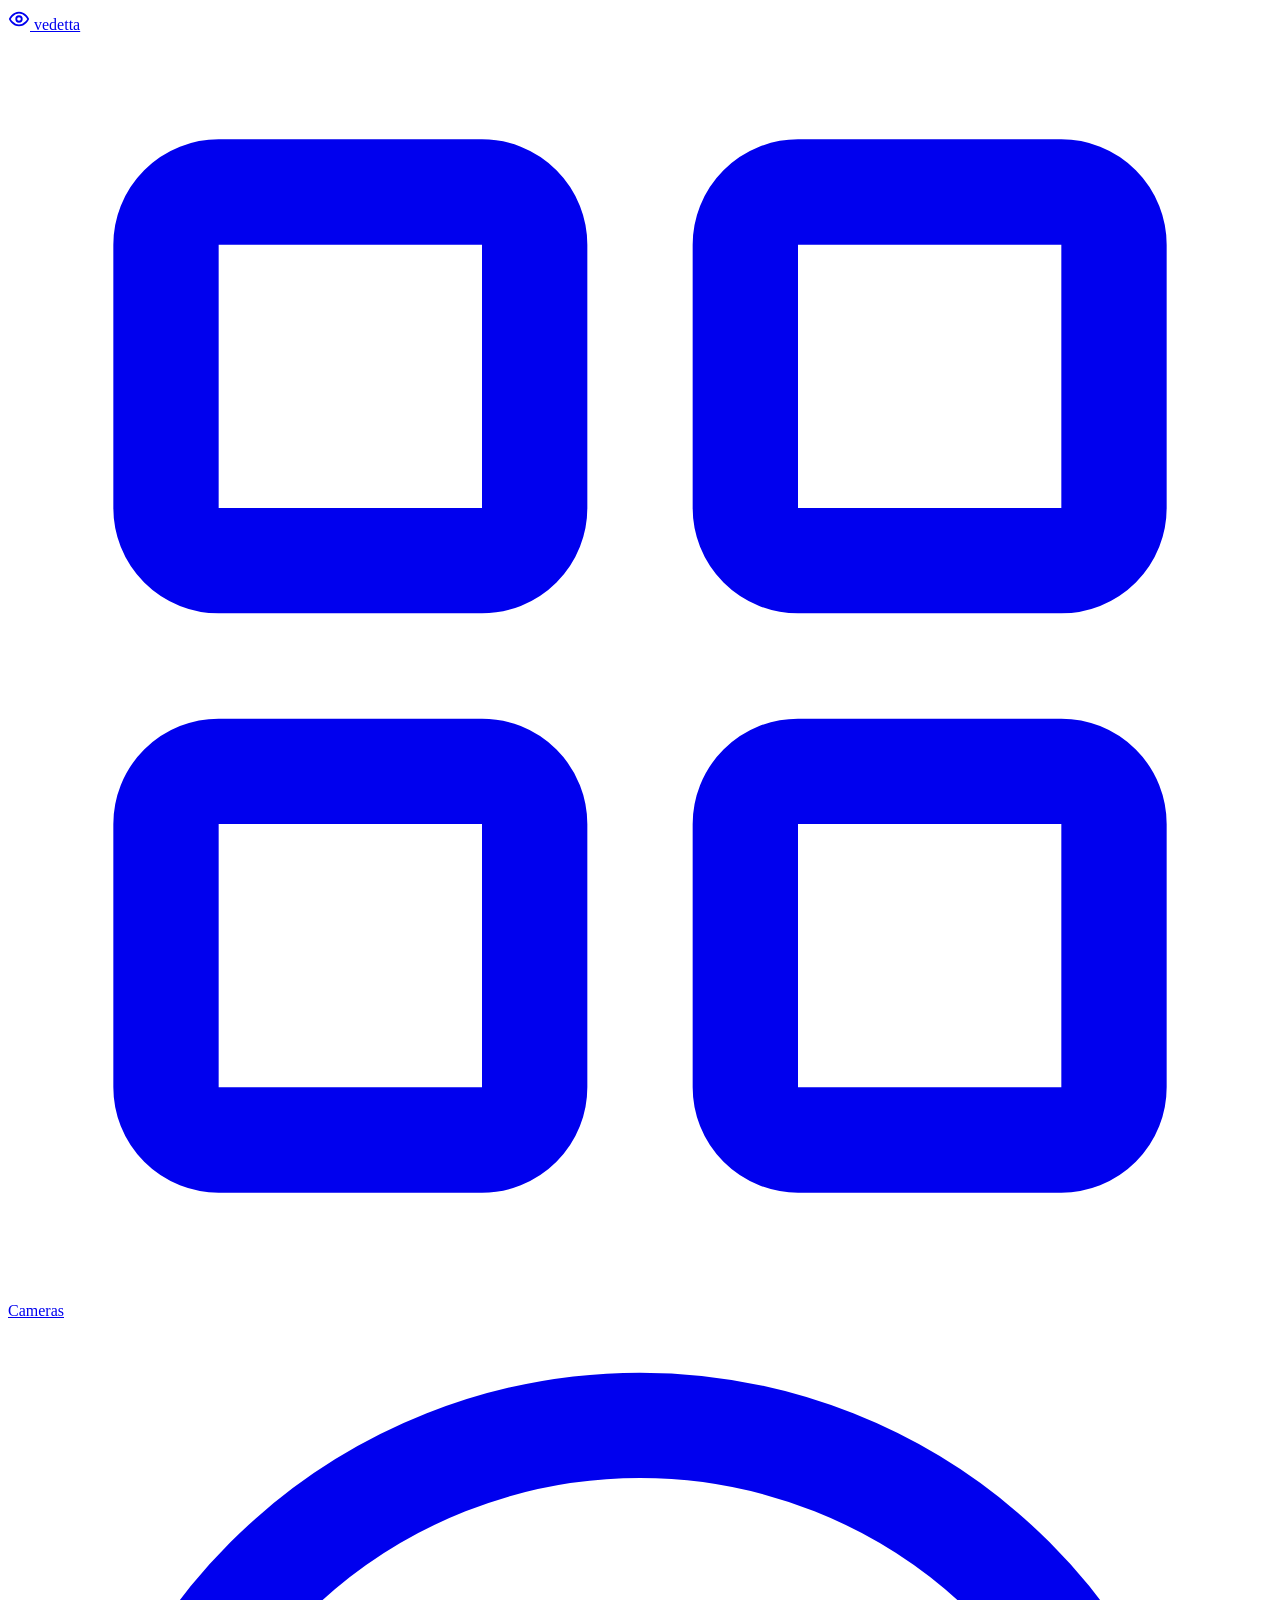
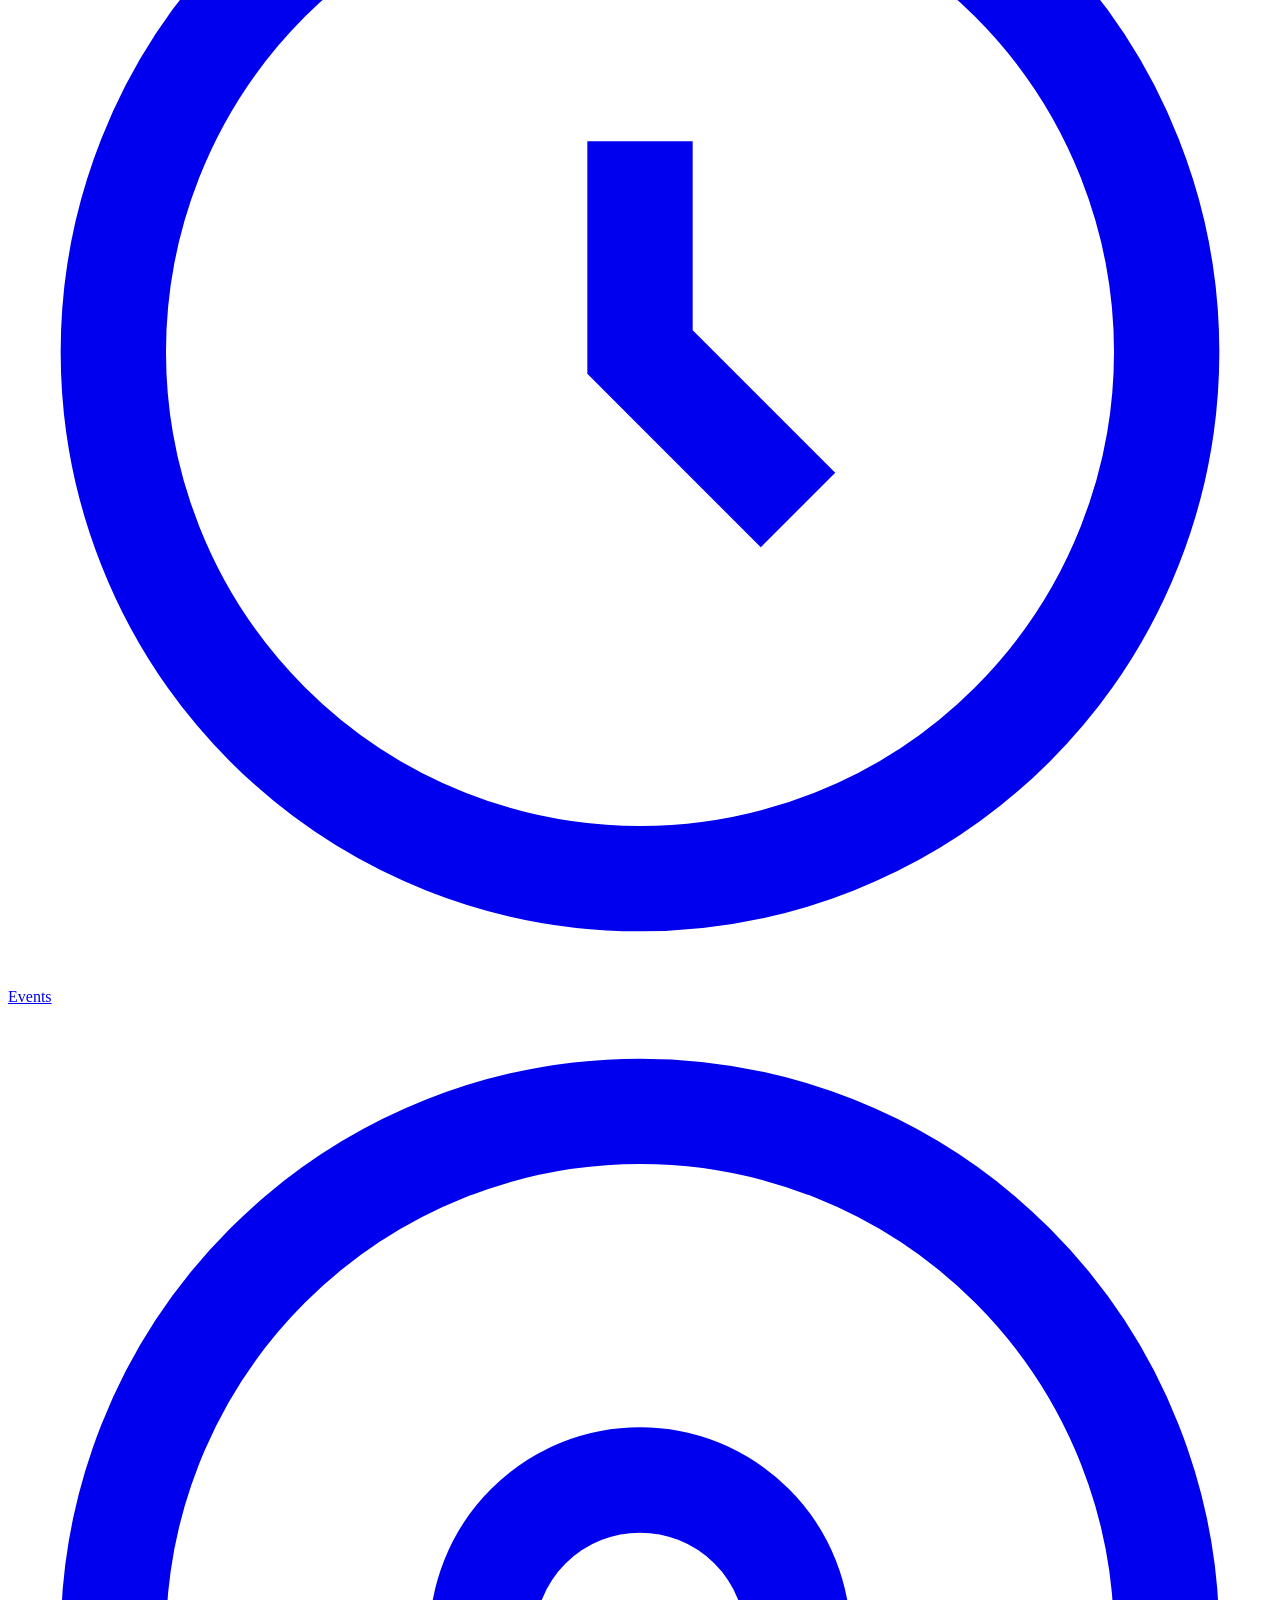
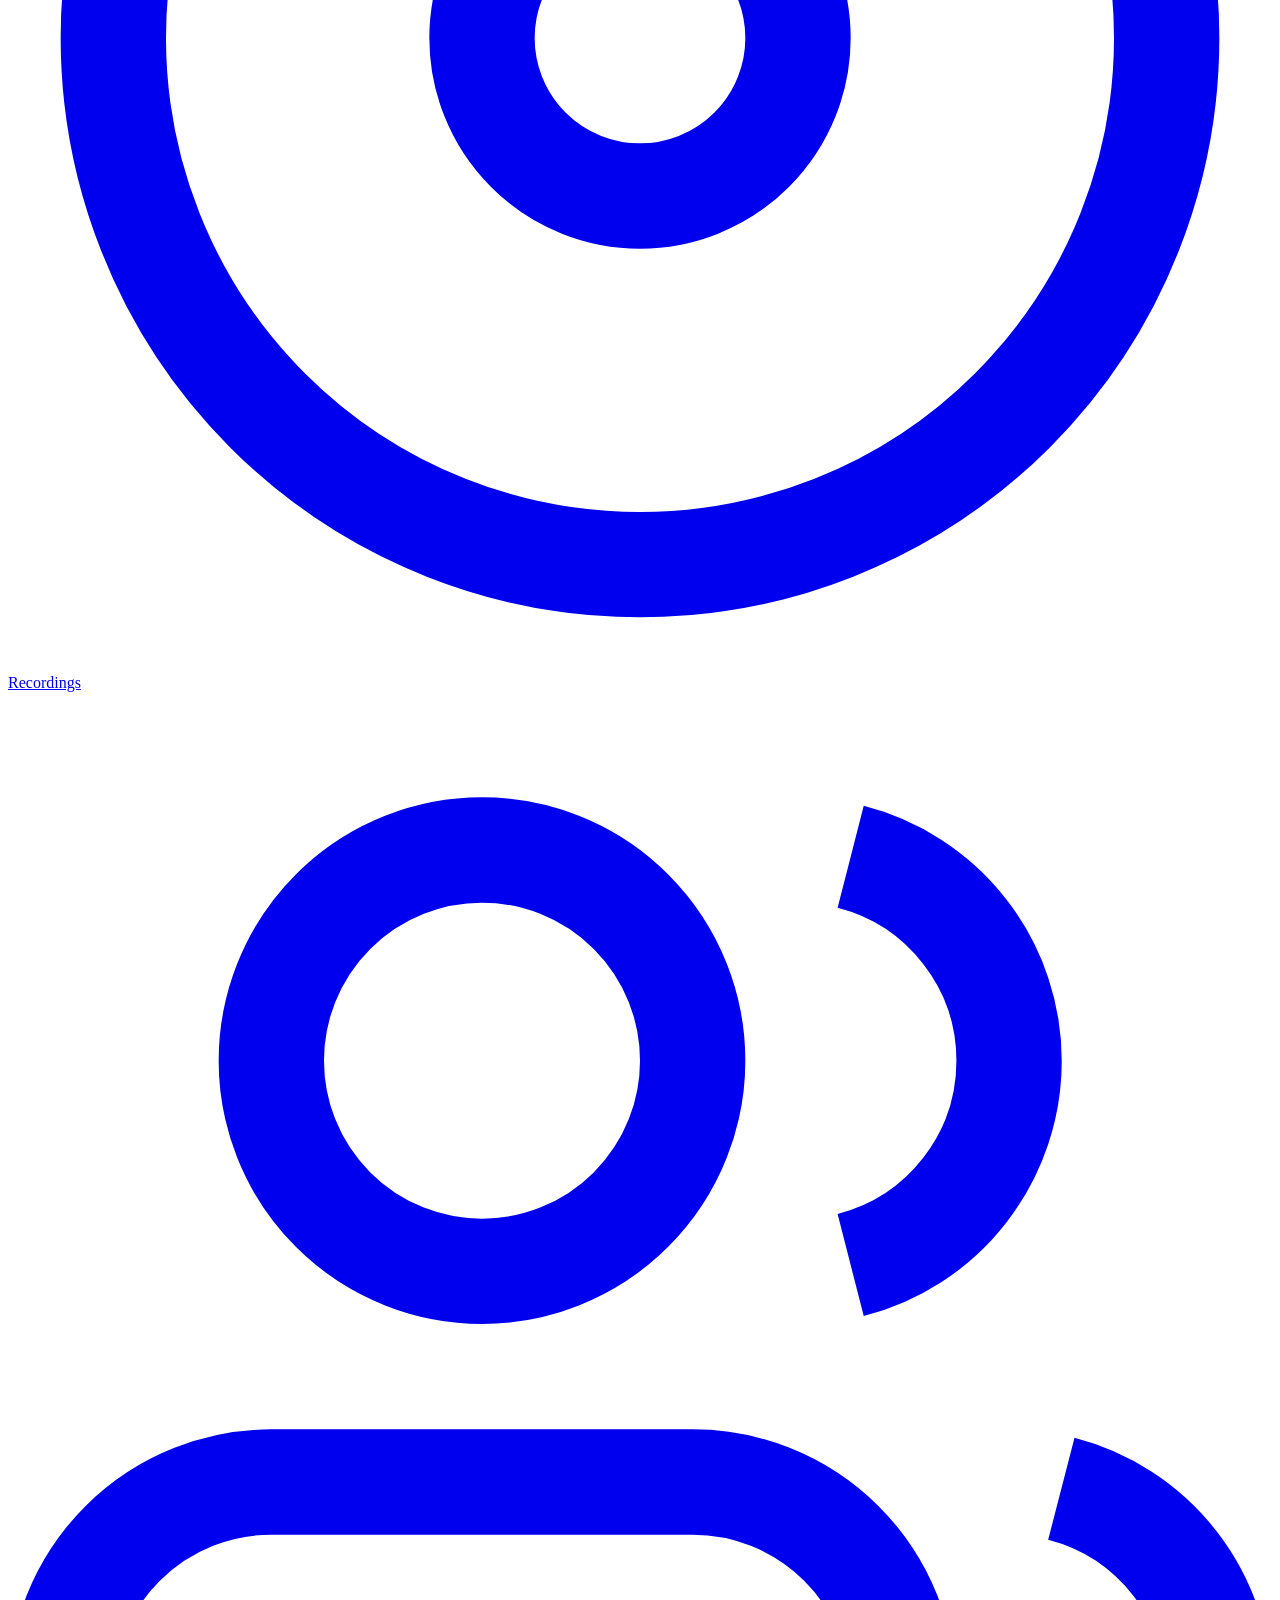
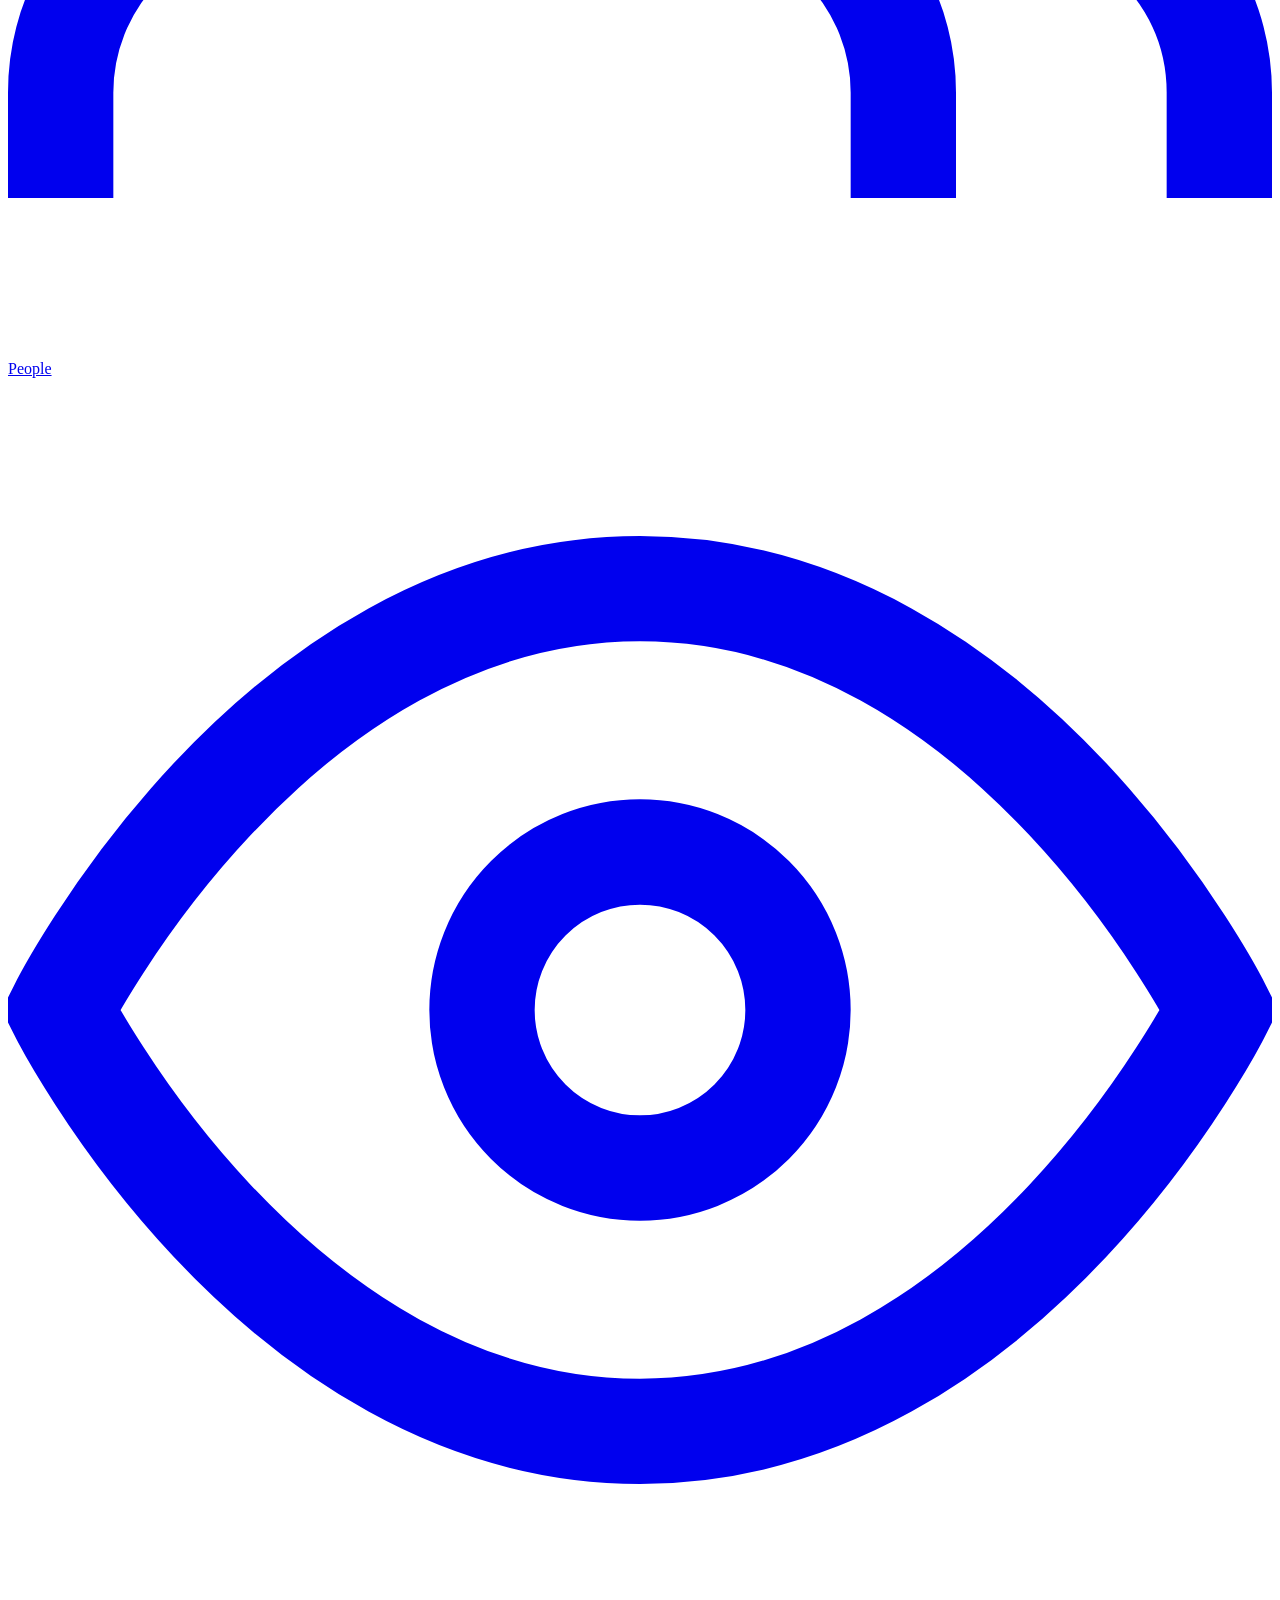
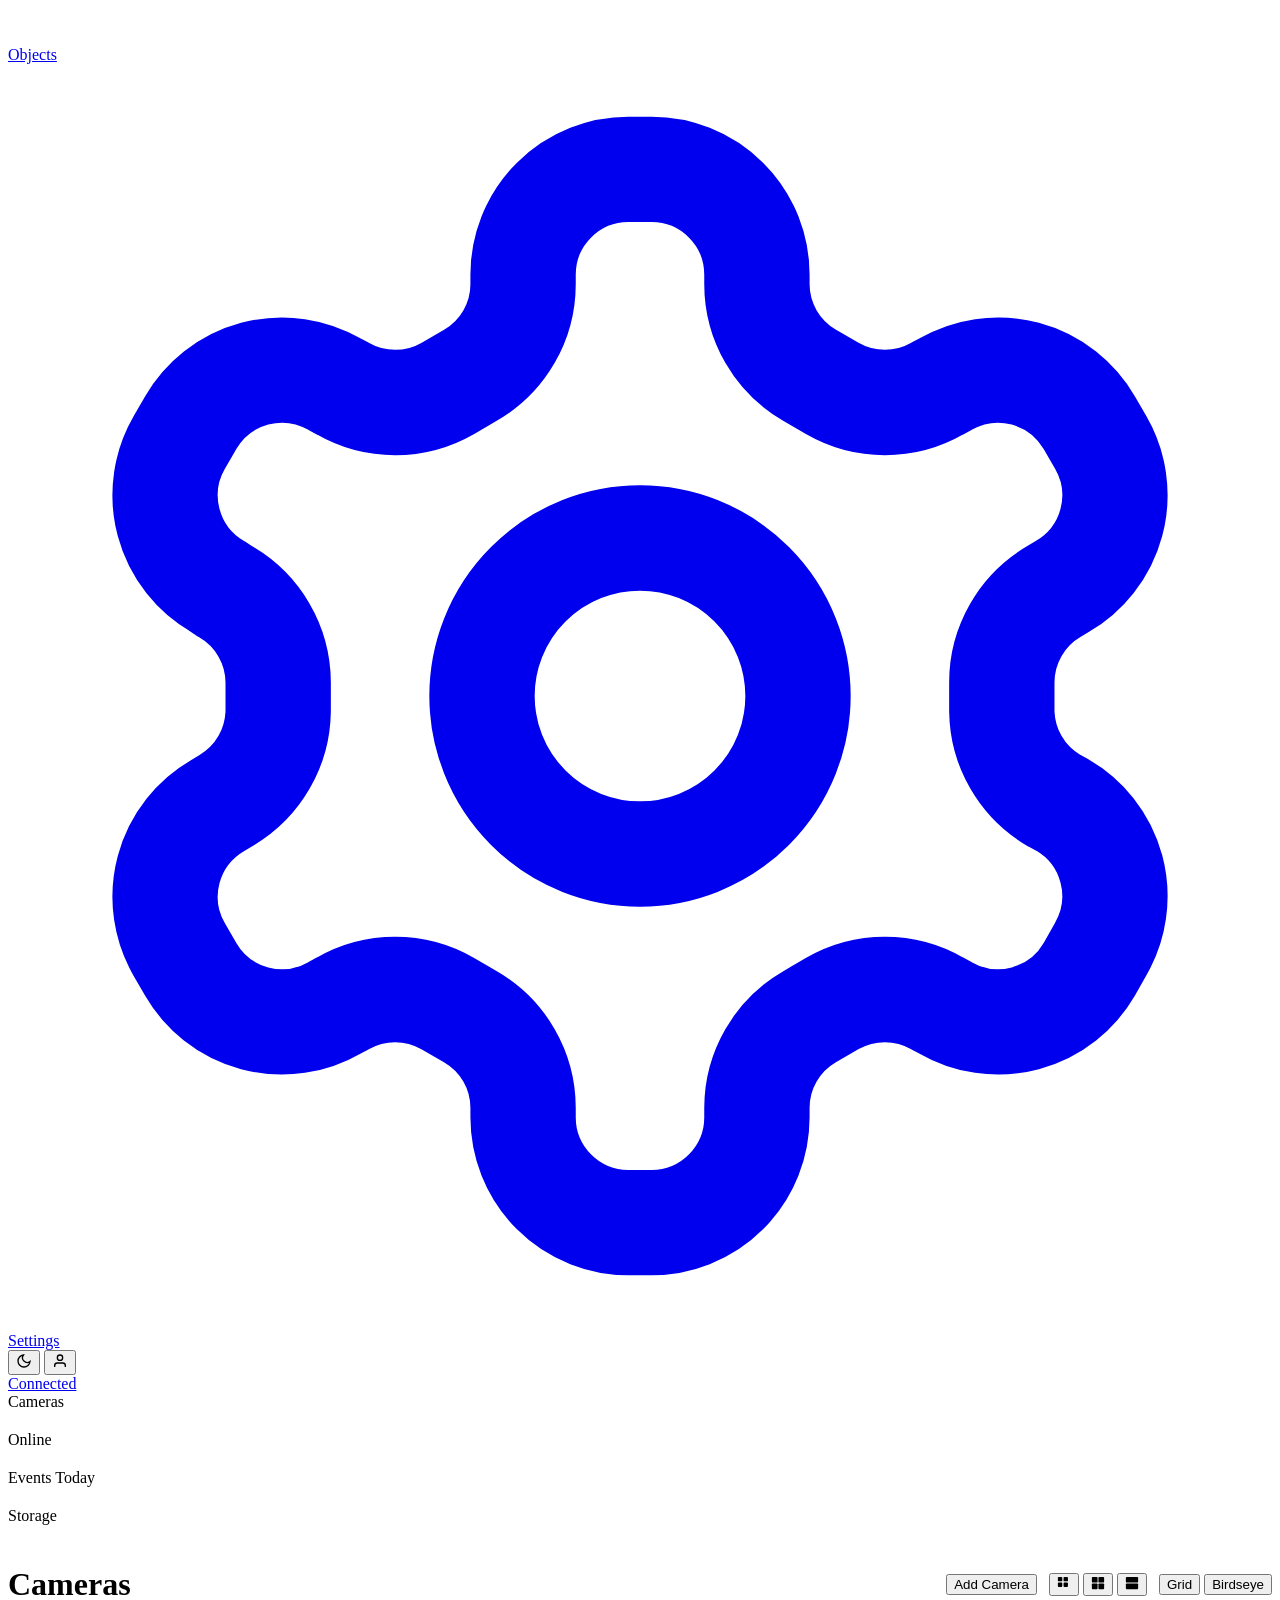
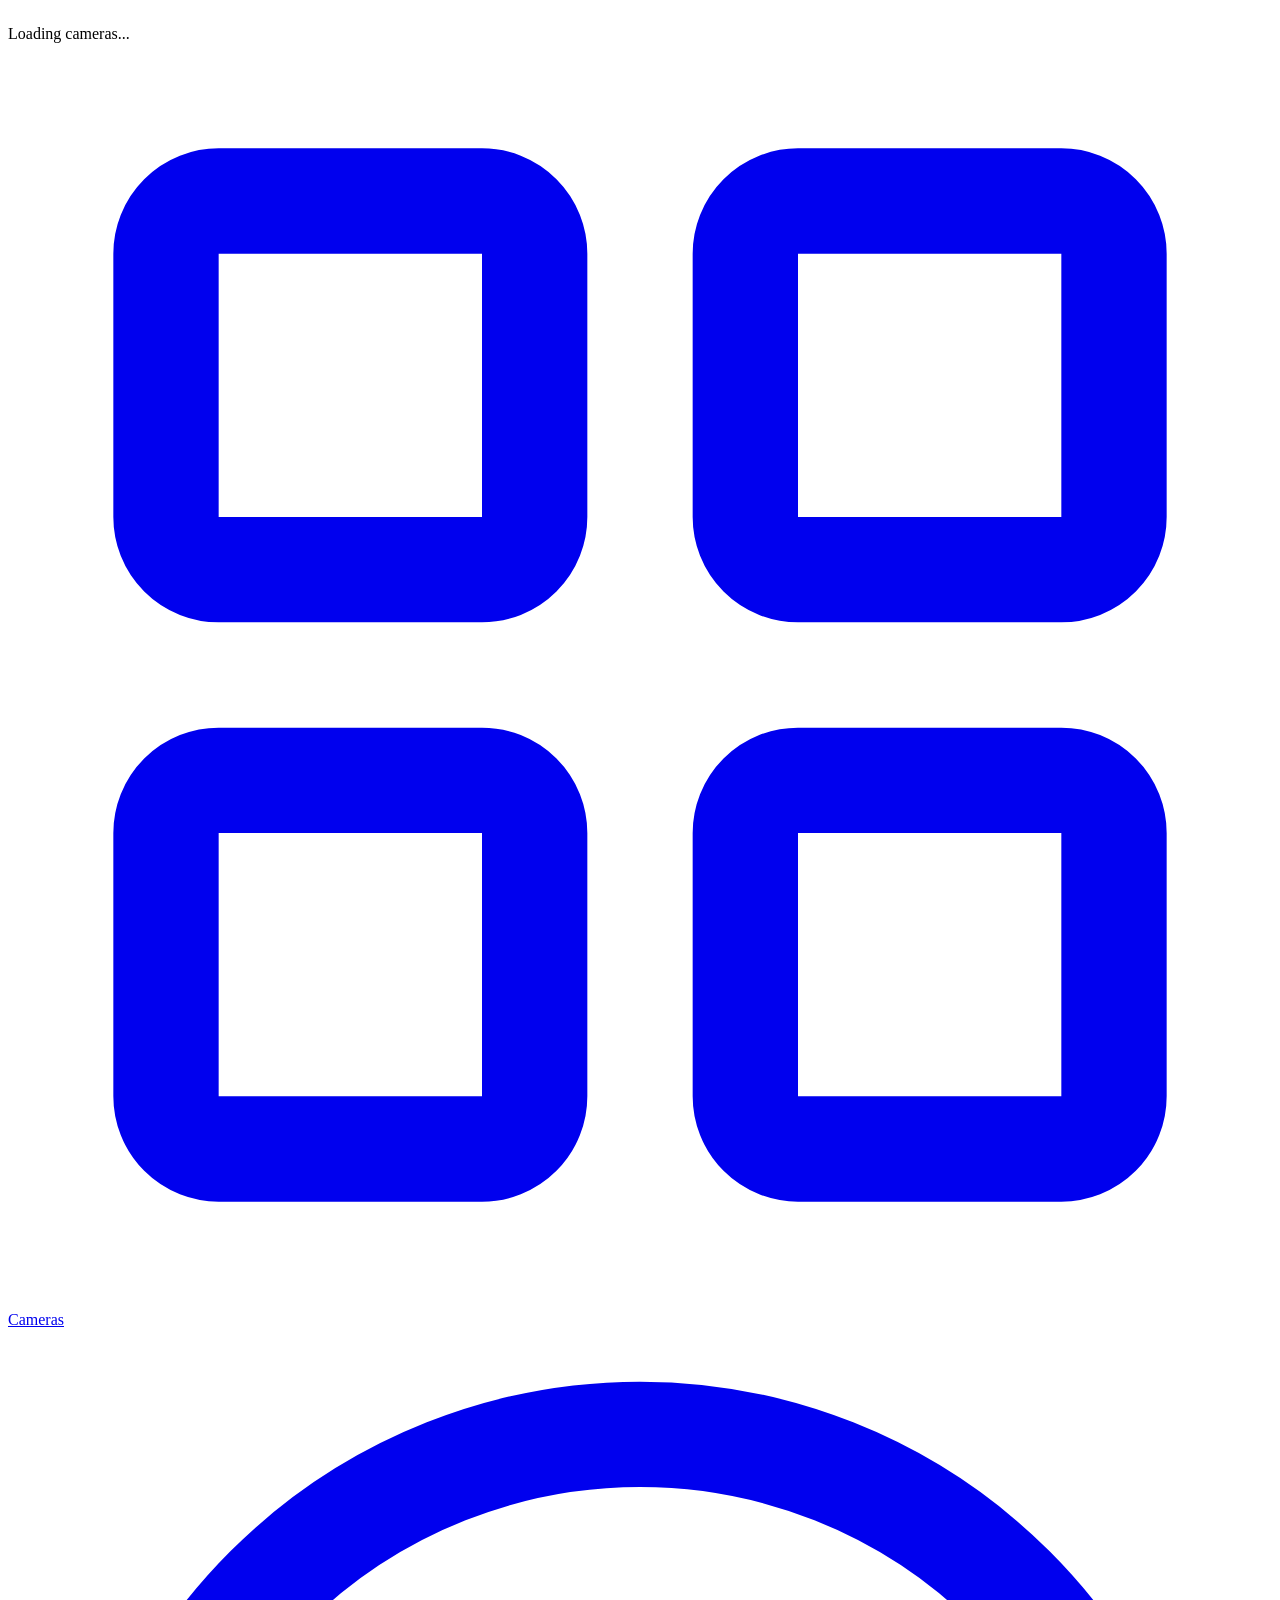
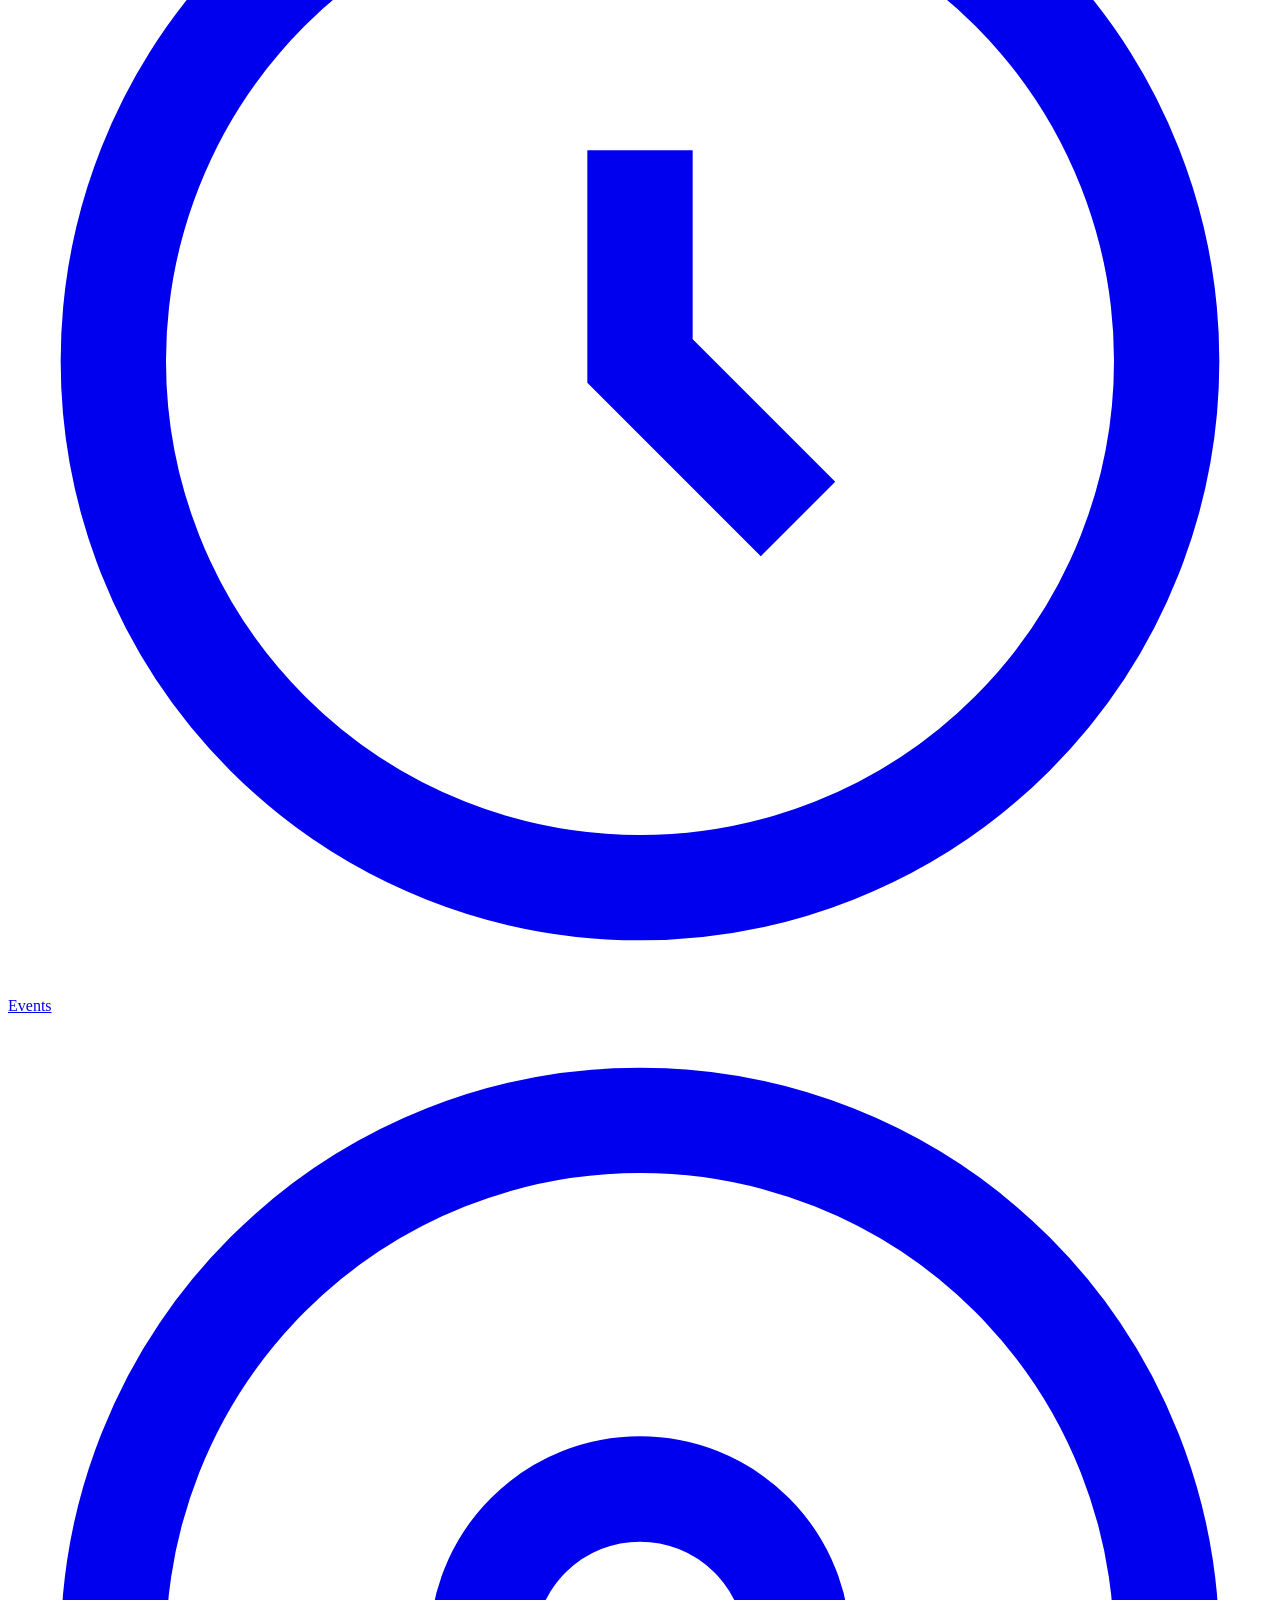
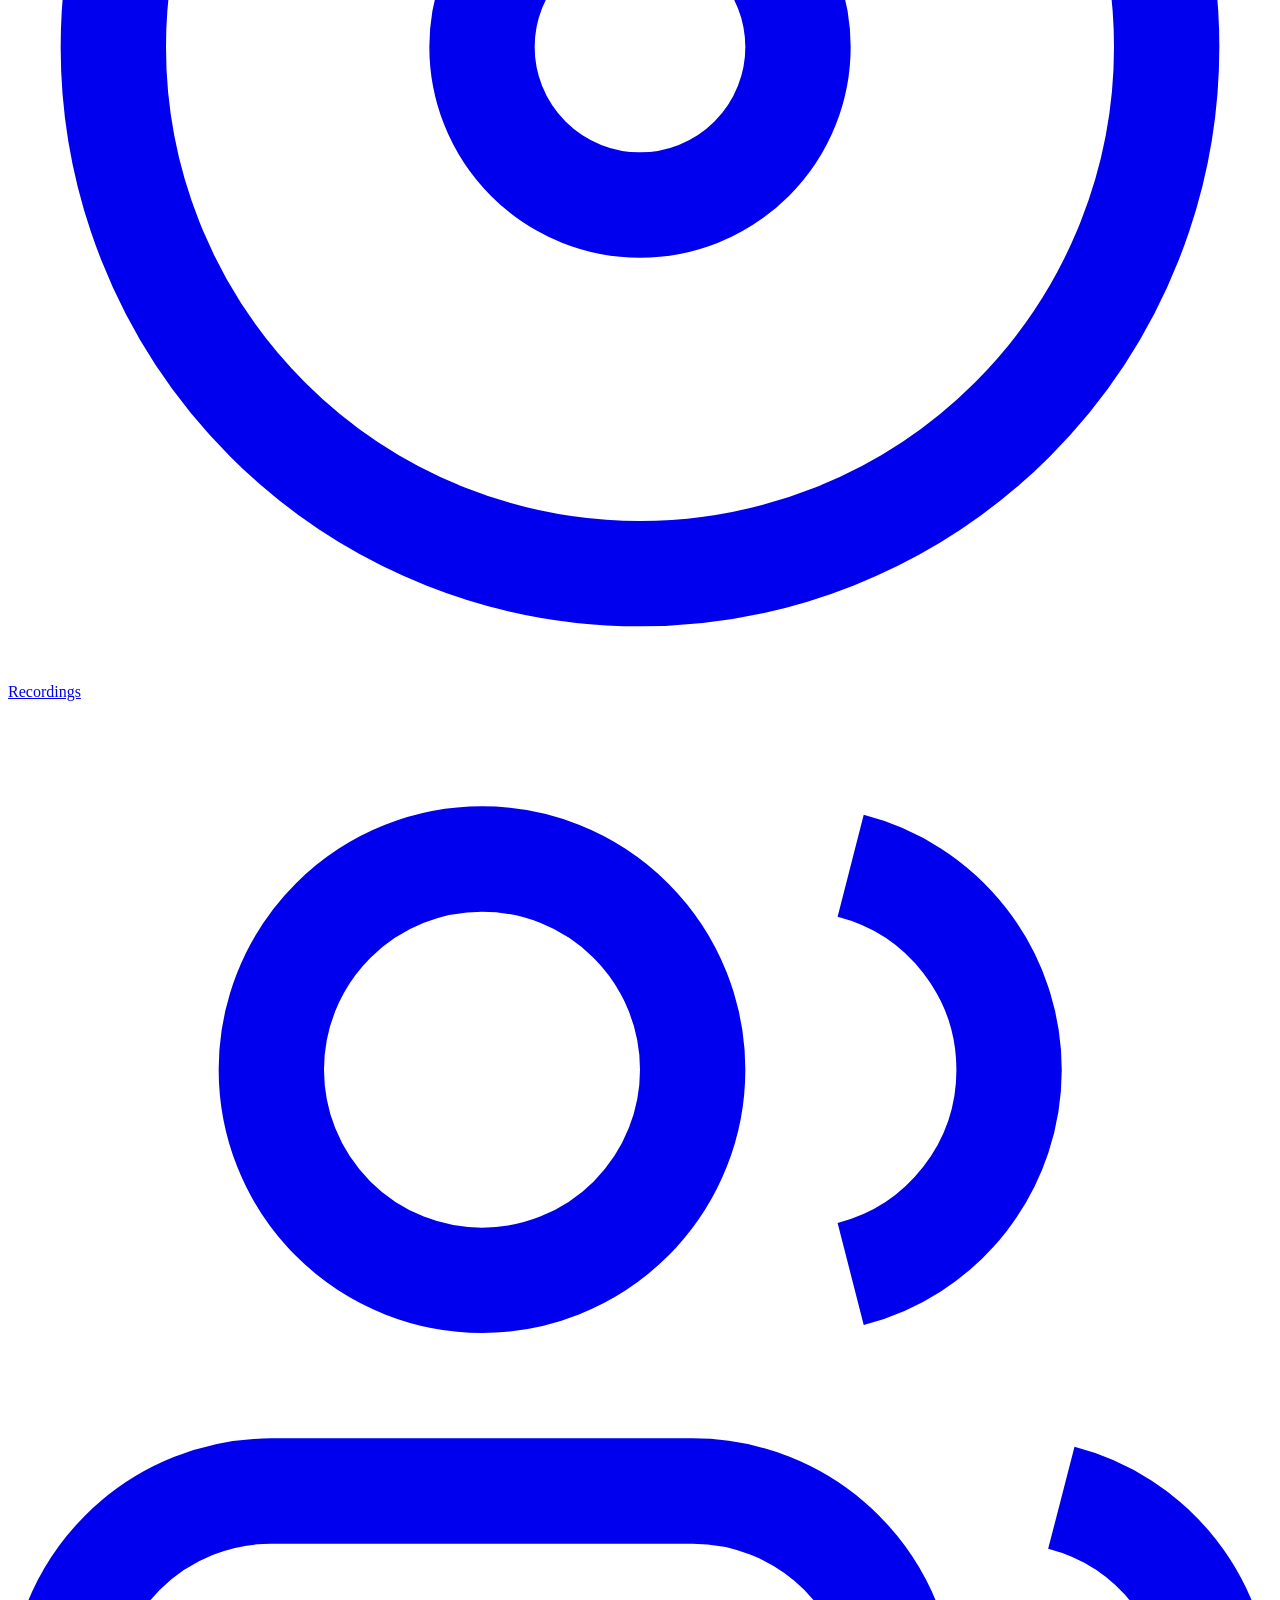
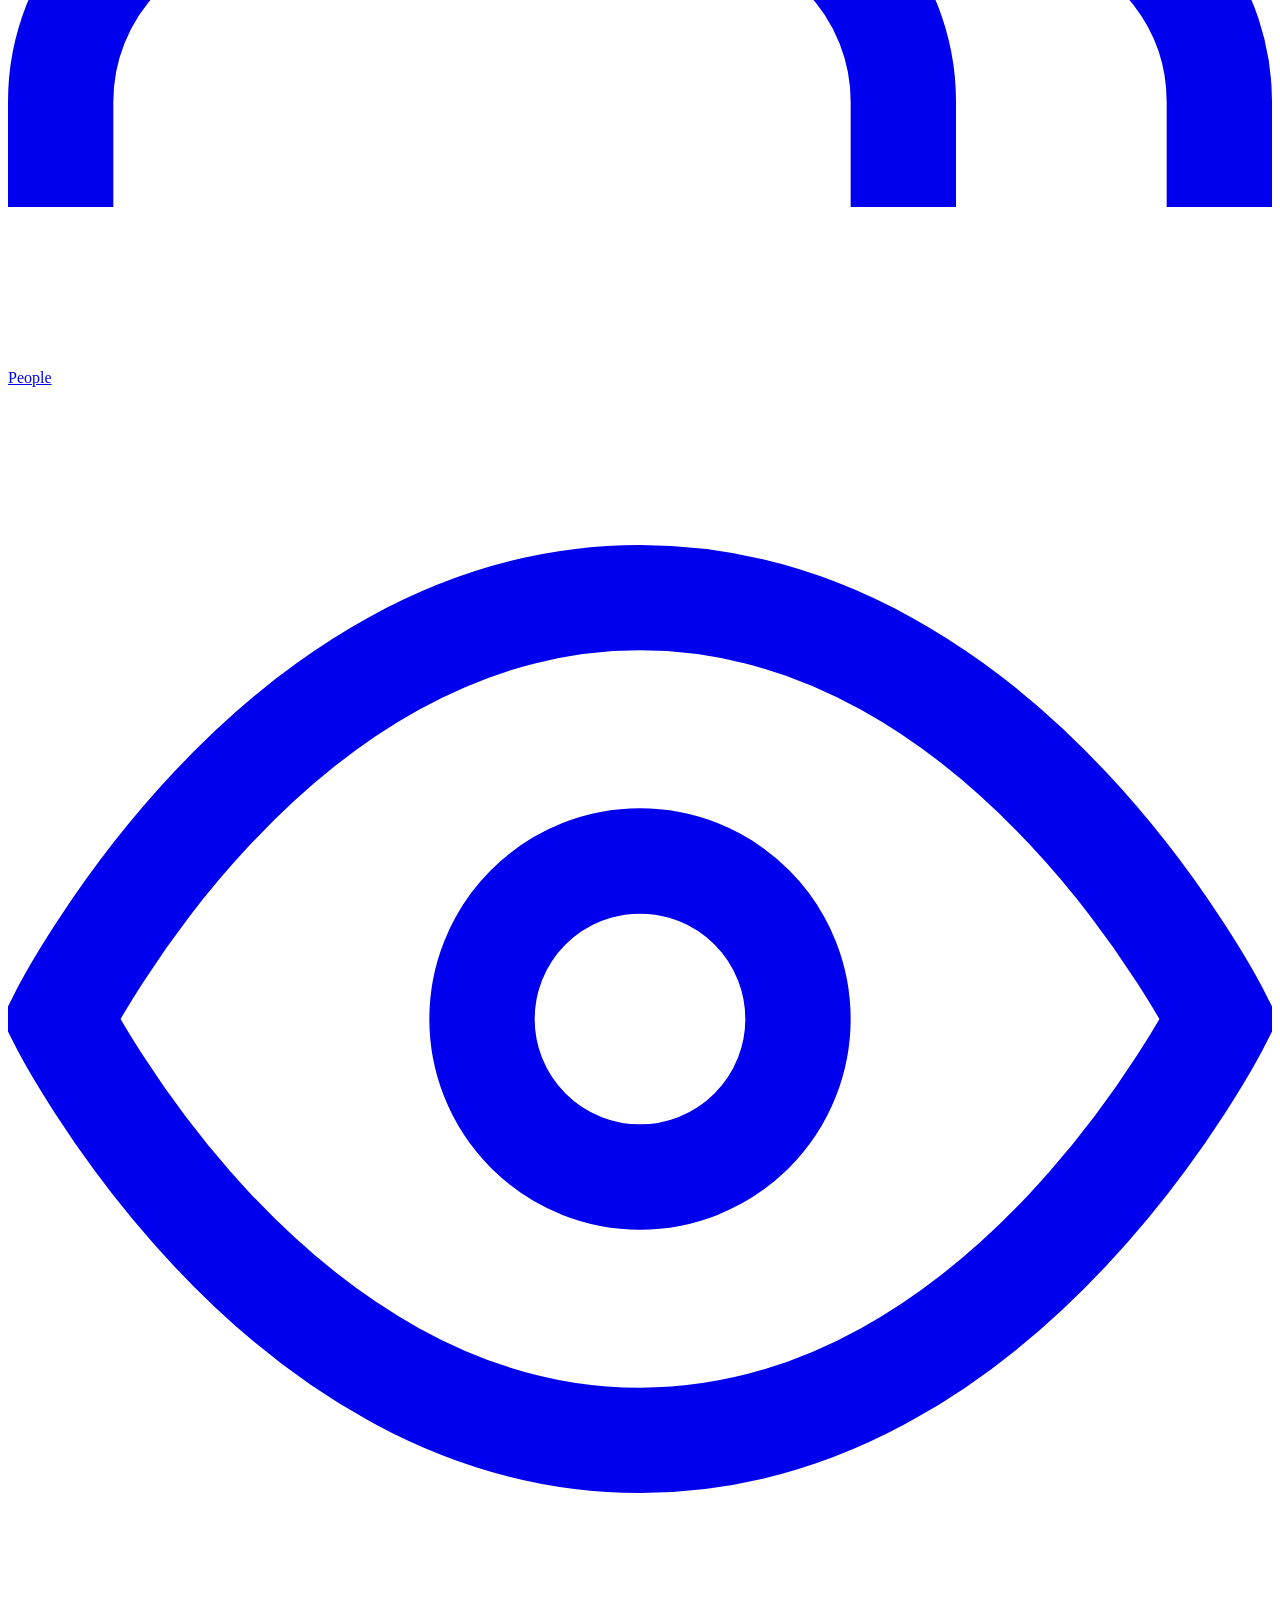
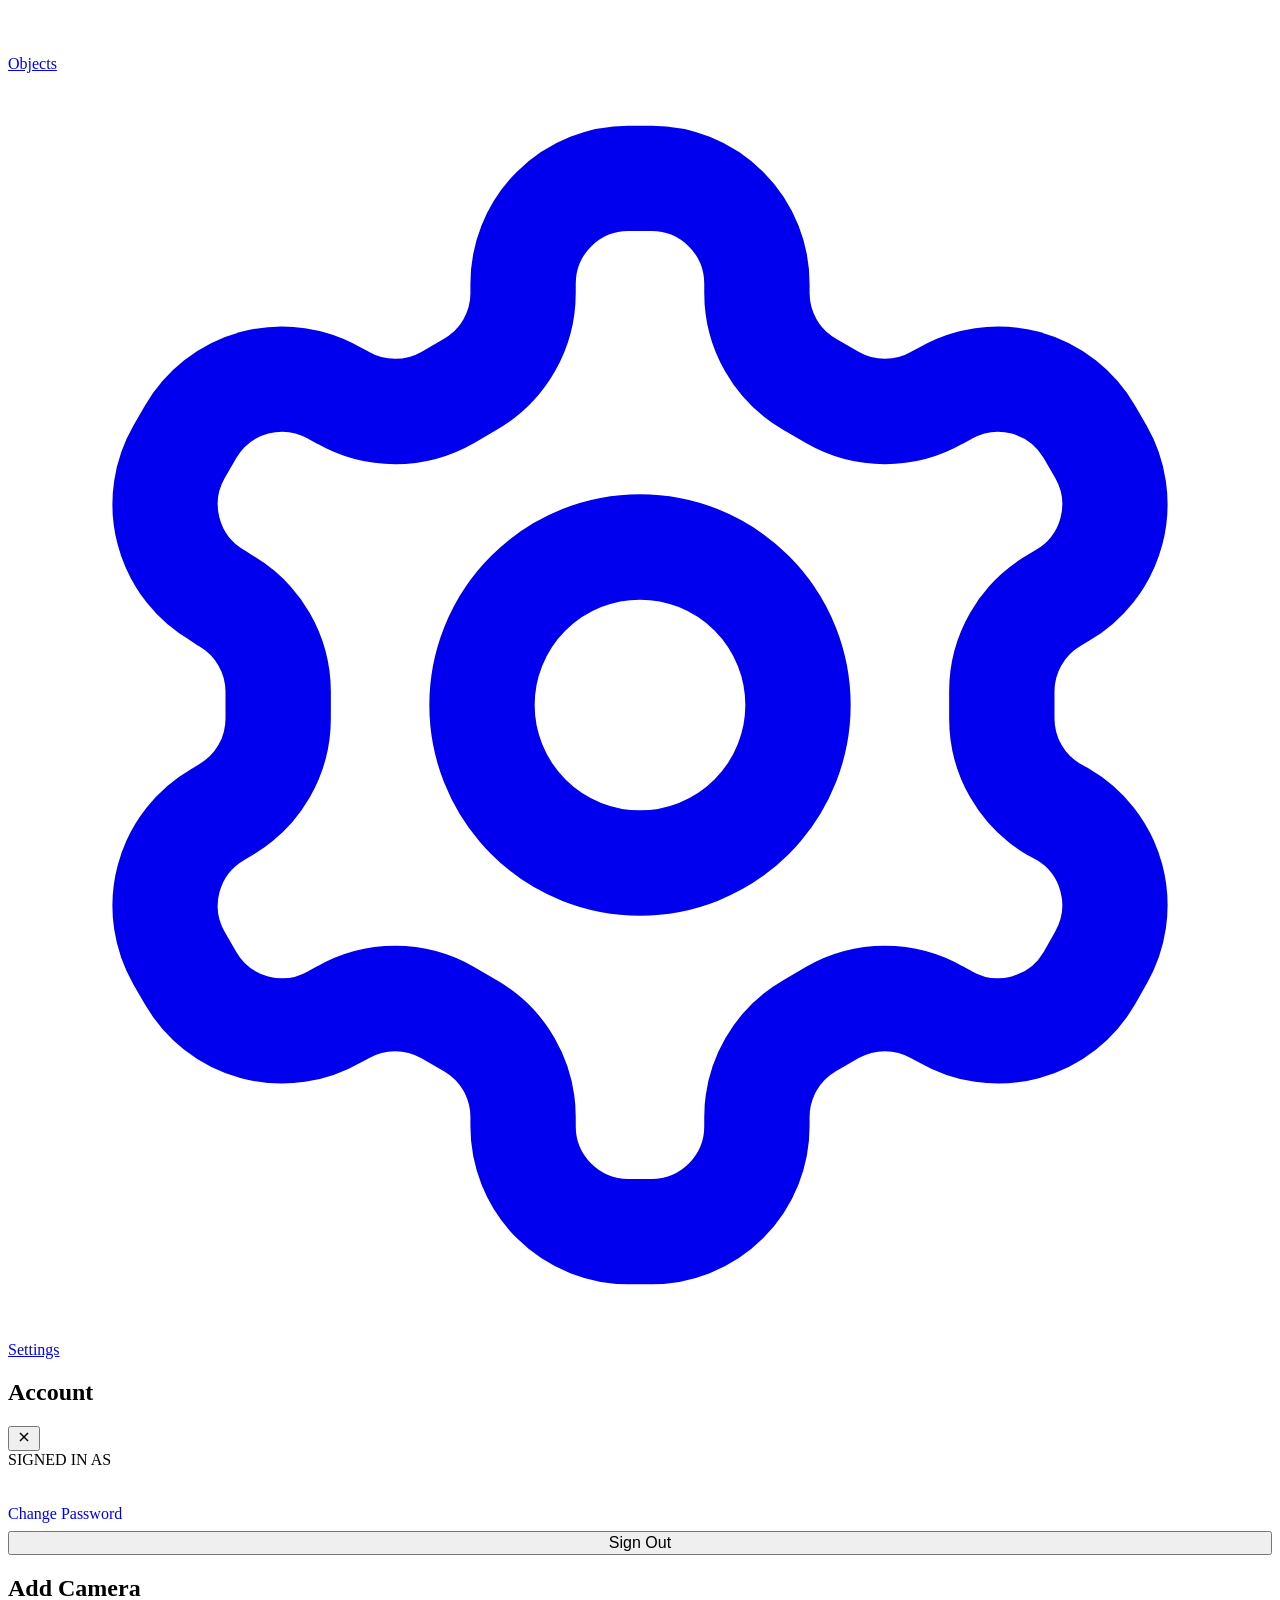
==== commit c966a83a: "merge: W2.2 dashboard eager snapshots, auto-fill grid, density selector # Conflicts: #	internal/api/" ====
--- a/internal/api/static/index.html
+++ b/internal/api/static/index.html
@@ -88,6 +88,17 @@
     <div class="page-header" style="display:flex;align-items:center;gap:0.75rem">
       <h1>Cameras</h1>
       <button class="btn btn-secondary btn-sm" style="margin-left:auto" data-action-click="openAddCameraModal()">Add Camera</button>
+      <div class="density-selector" title="Tile density">
+        <button class="density-btn" data-density="compact" data-action-click="setDashboardDensity('compact')" title="Compact tiles">
+          <svg viewBox="0 0 16 16" fill="currentColor" width="14" height="14"><rect x="1" y="1" width="5" height="5" rx="1"/><rect x="7.5" y="1" width="5" height="5" rx="1"/><rect x="1" y="7.5" width="5" height="5" rx="1"/><rect x="7.5" y="7.5" width="5" height="5" rx="1"/></svg>
+        </button>
+        <button class="density-btn active" data-density="default" data-action-click="setDashboardDensity('default')" title="Default tiles">
+          <svg viewBox="0 0 16 16" fill="currentColor" width="14" height="14"><rect x="1" y="1" width="6.5" height="6.5" rx="1"/><rect x="8.5" y="1" width="6.5" height="6.5" rx="1"/><rect x="1" y="8.5" width="6.5" height="6.5" rx="1"/><rect x="8.5" y="8.5" width="6.5" height="6.5" rx="1"/></svg>
+        </button>
+        <button class="density-btn" data-density="large" data-action-click="setDashboardDensity('large')" title="Large tiles">
+          <svg viewBox="0 0 16 16" fill="currentColor" width="14" height="14"><rect x="1" y="1" width="14" height="6.5" rx="1"/><rect x="1" y="8.5" width="14" height="6.5" rx="1"/></svg>
+        </button>
+      </div>
       <div class="view-toggle">
         <button class="btn btn-sm active" id="btn-grid-view" data-action-click="setView('grid')" title="Grid view">Grid</button>
         <button class="btn btn-sm" id="btn-birdseye-view" data-action-click="setView('birdseye')" title="Birdseye view — mosaic of all cameras" aria-label="Birdseye view (mosaic of all cameras)">Birdseye</button>
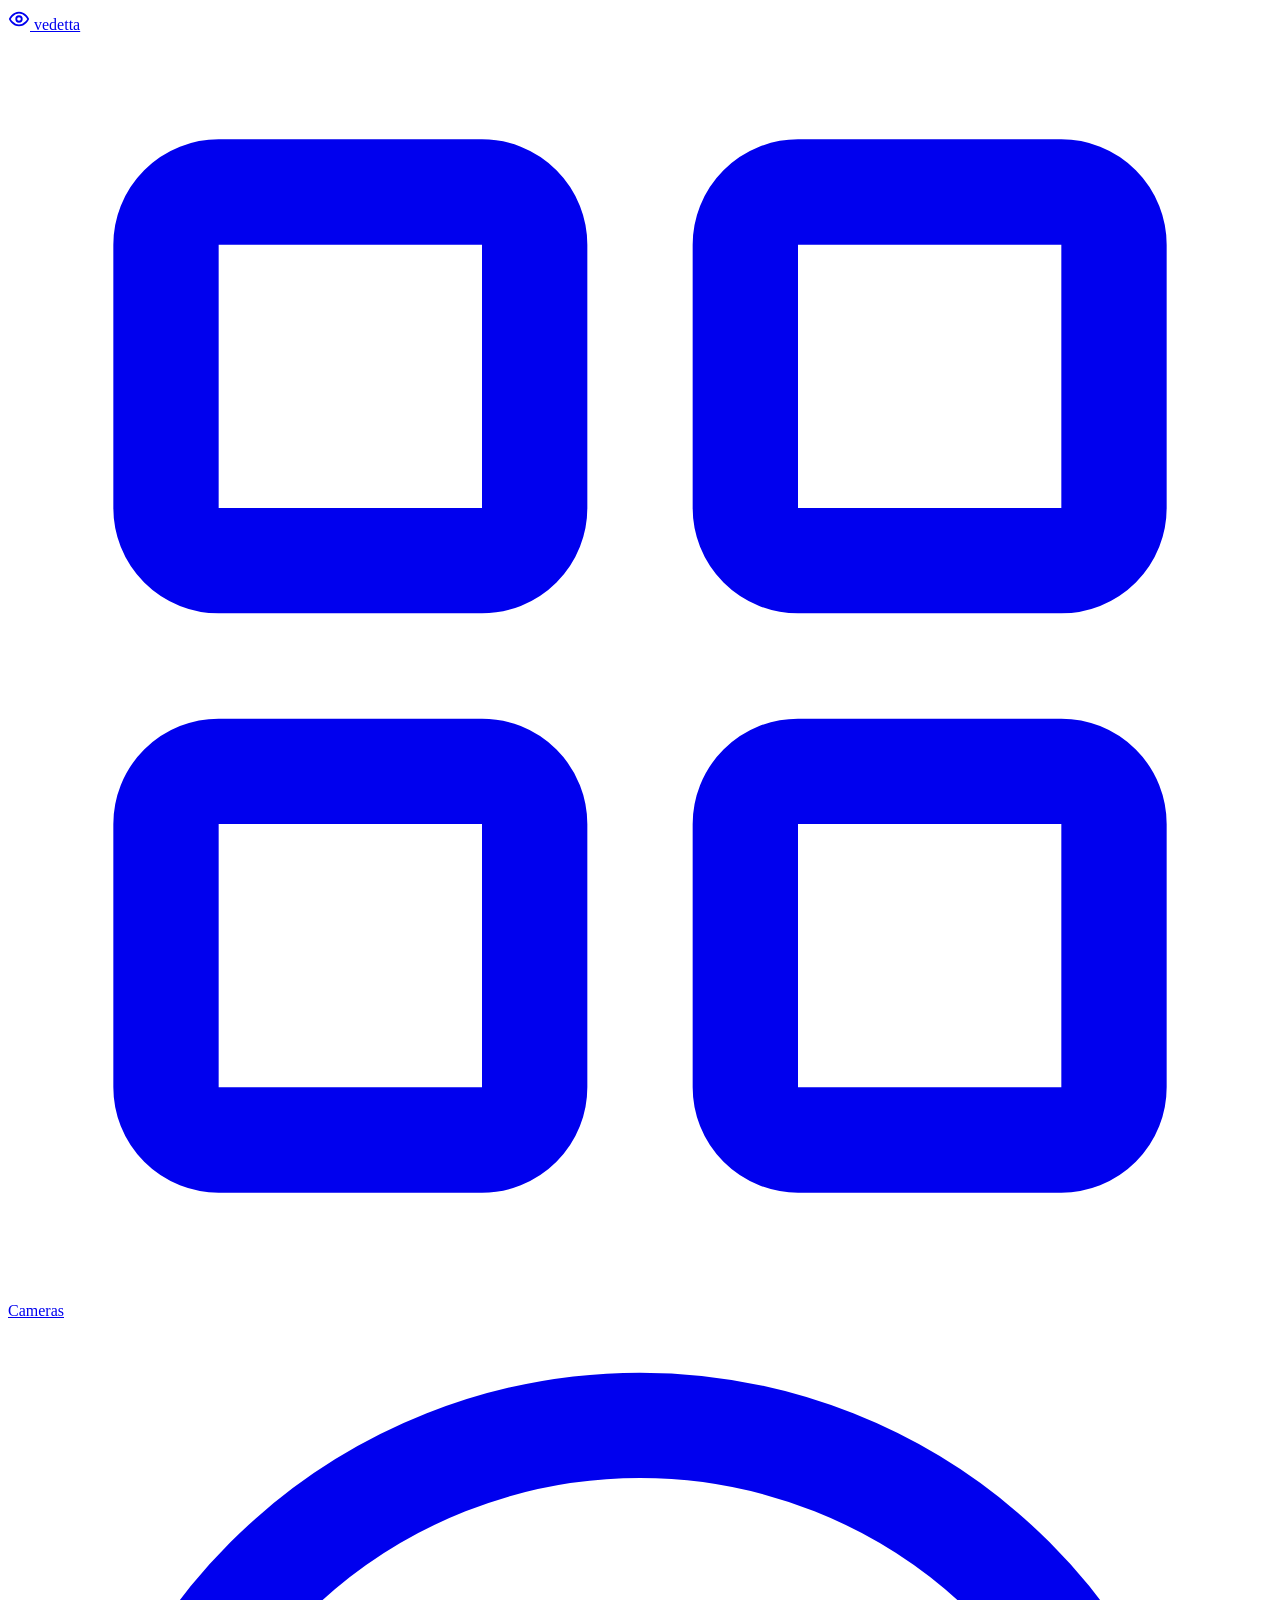
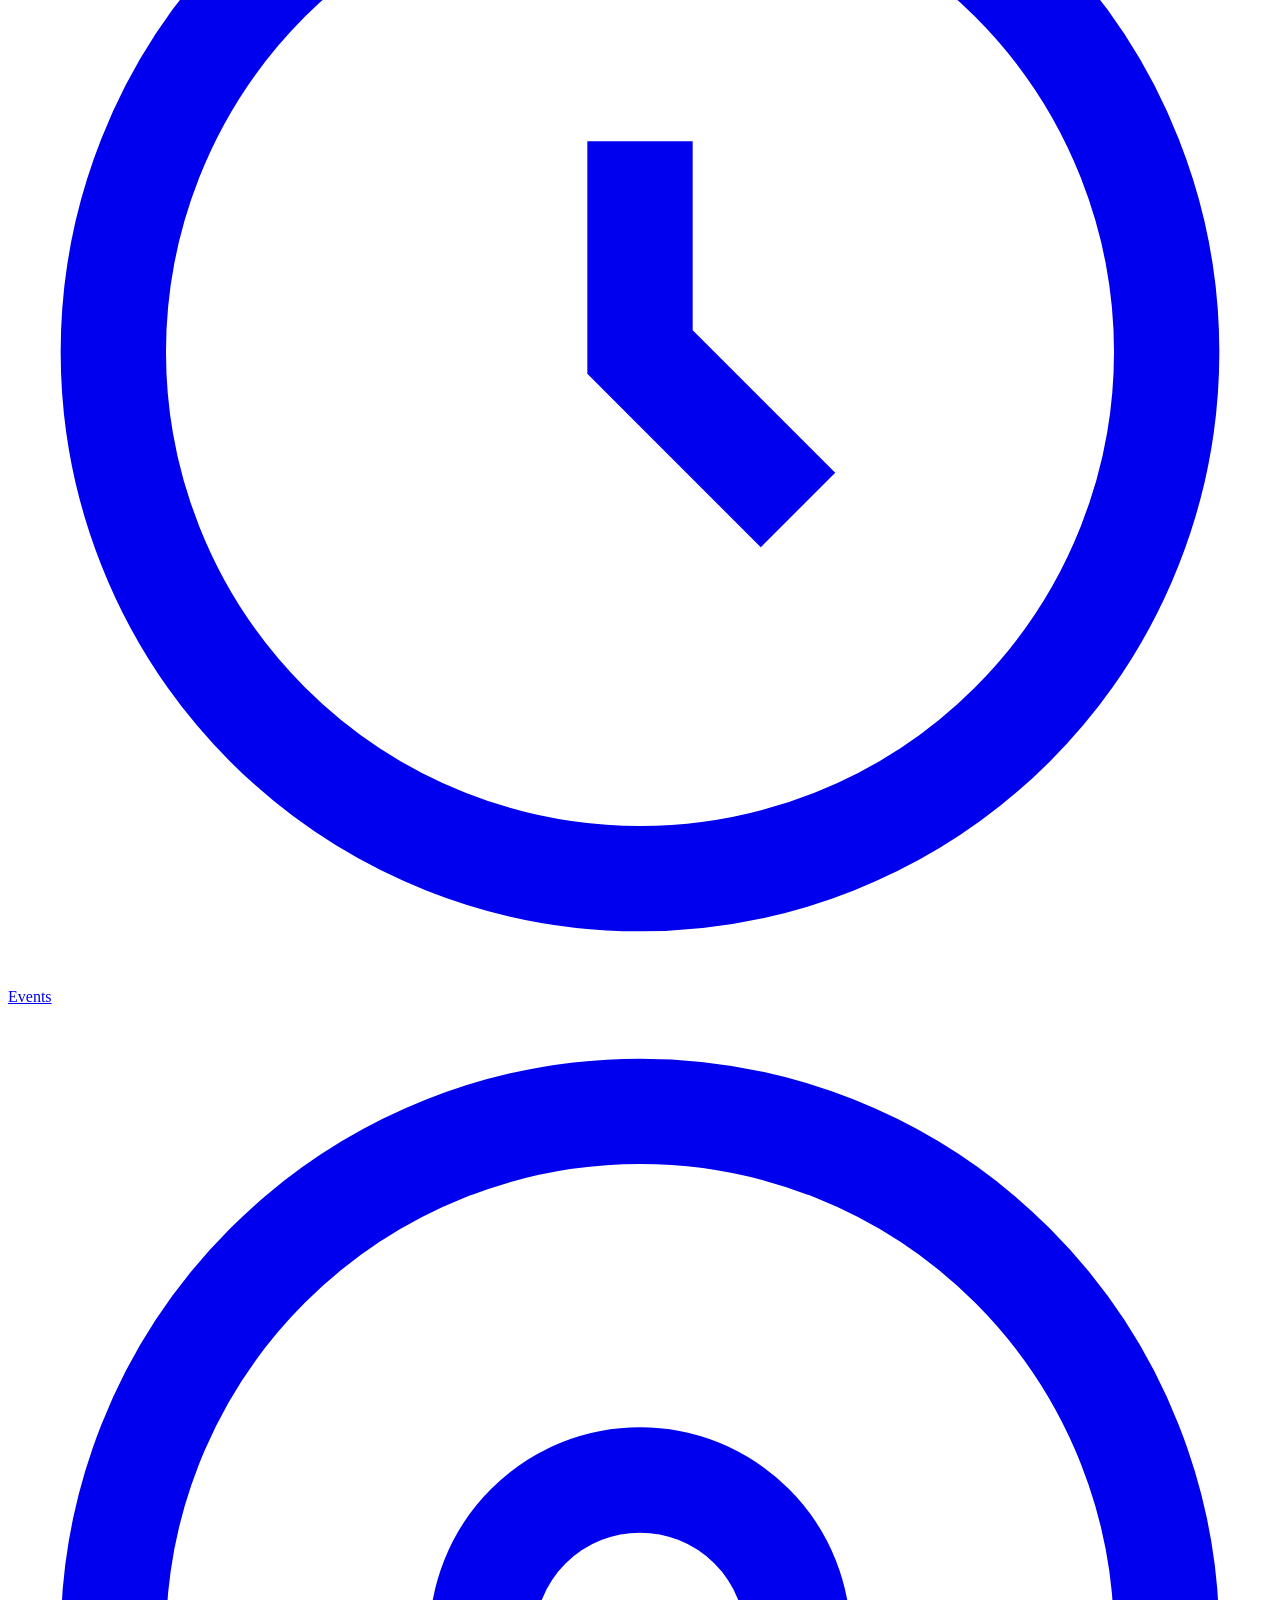
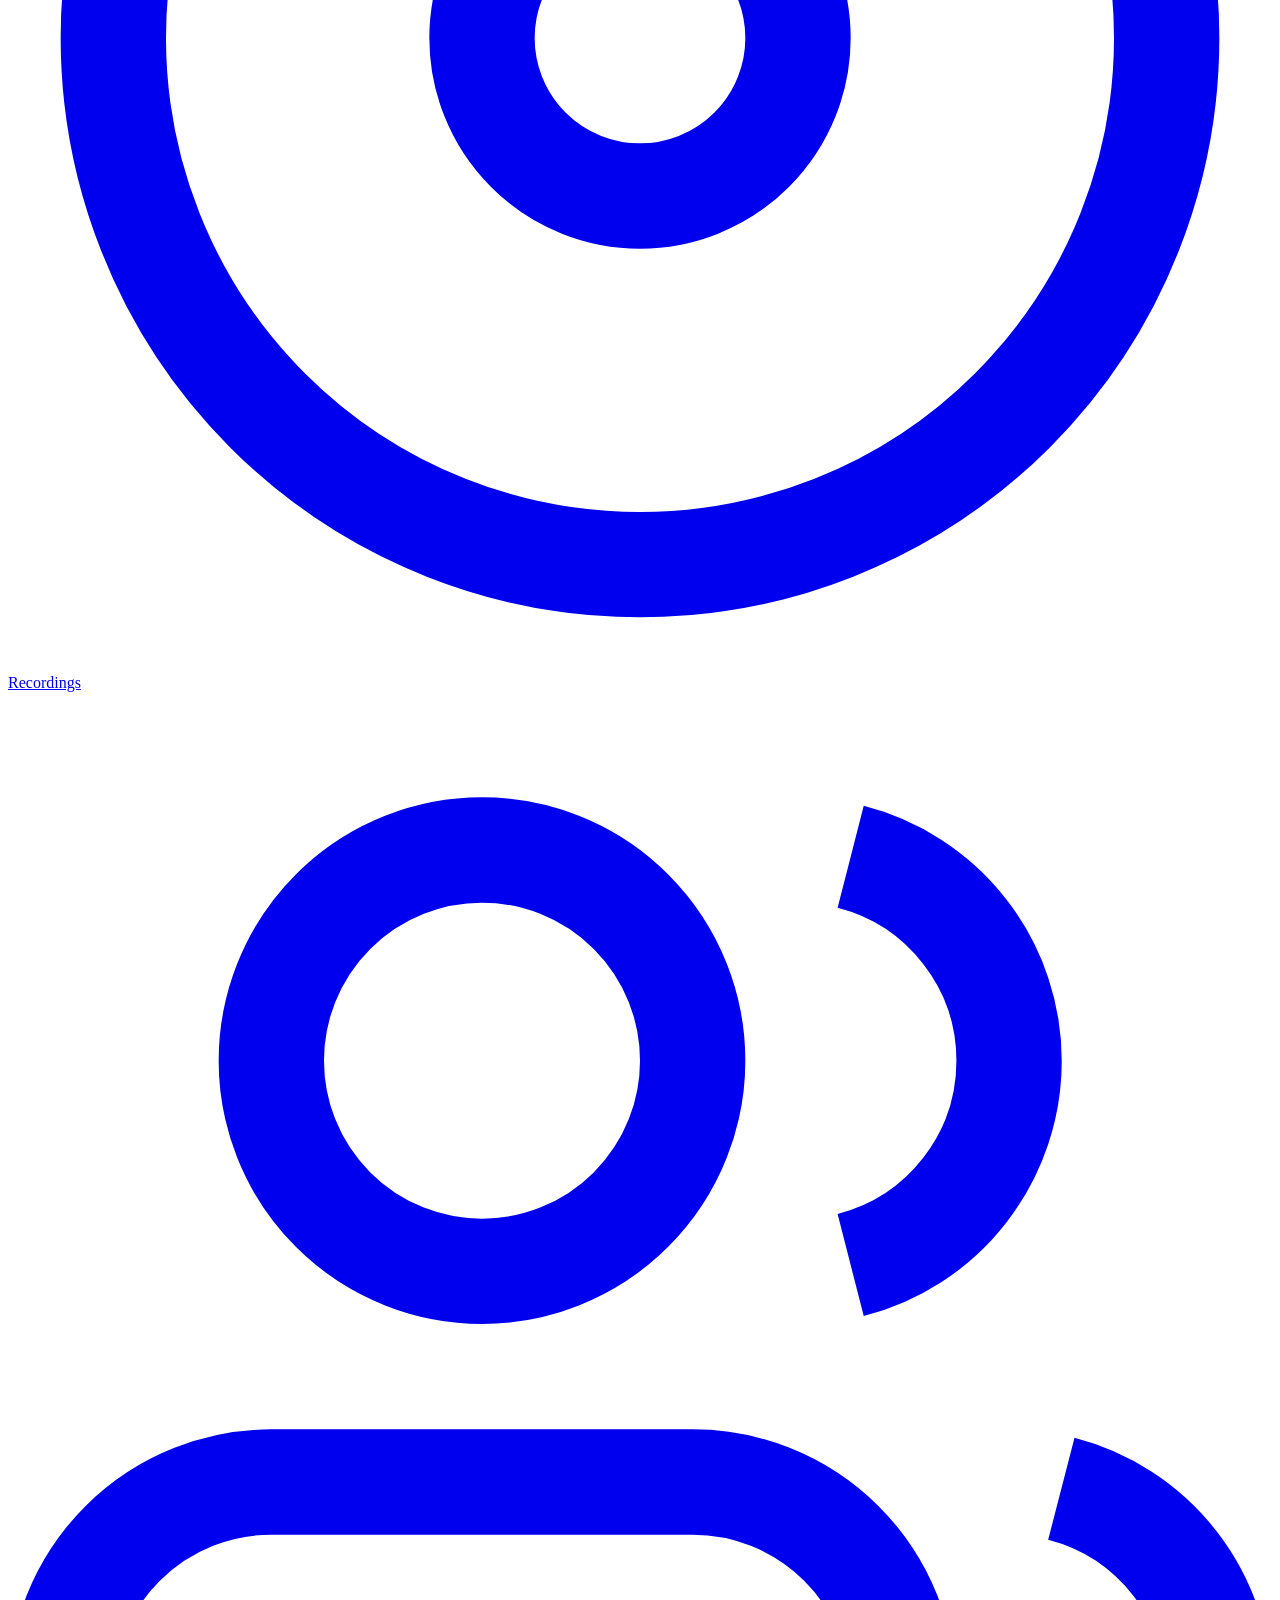
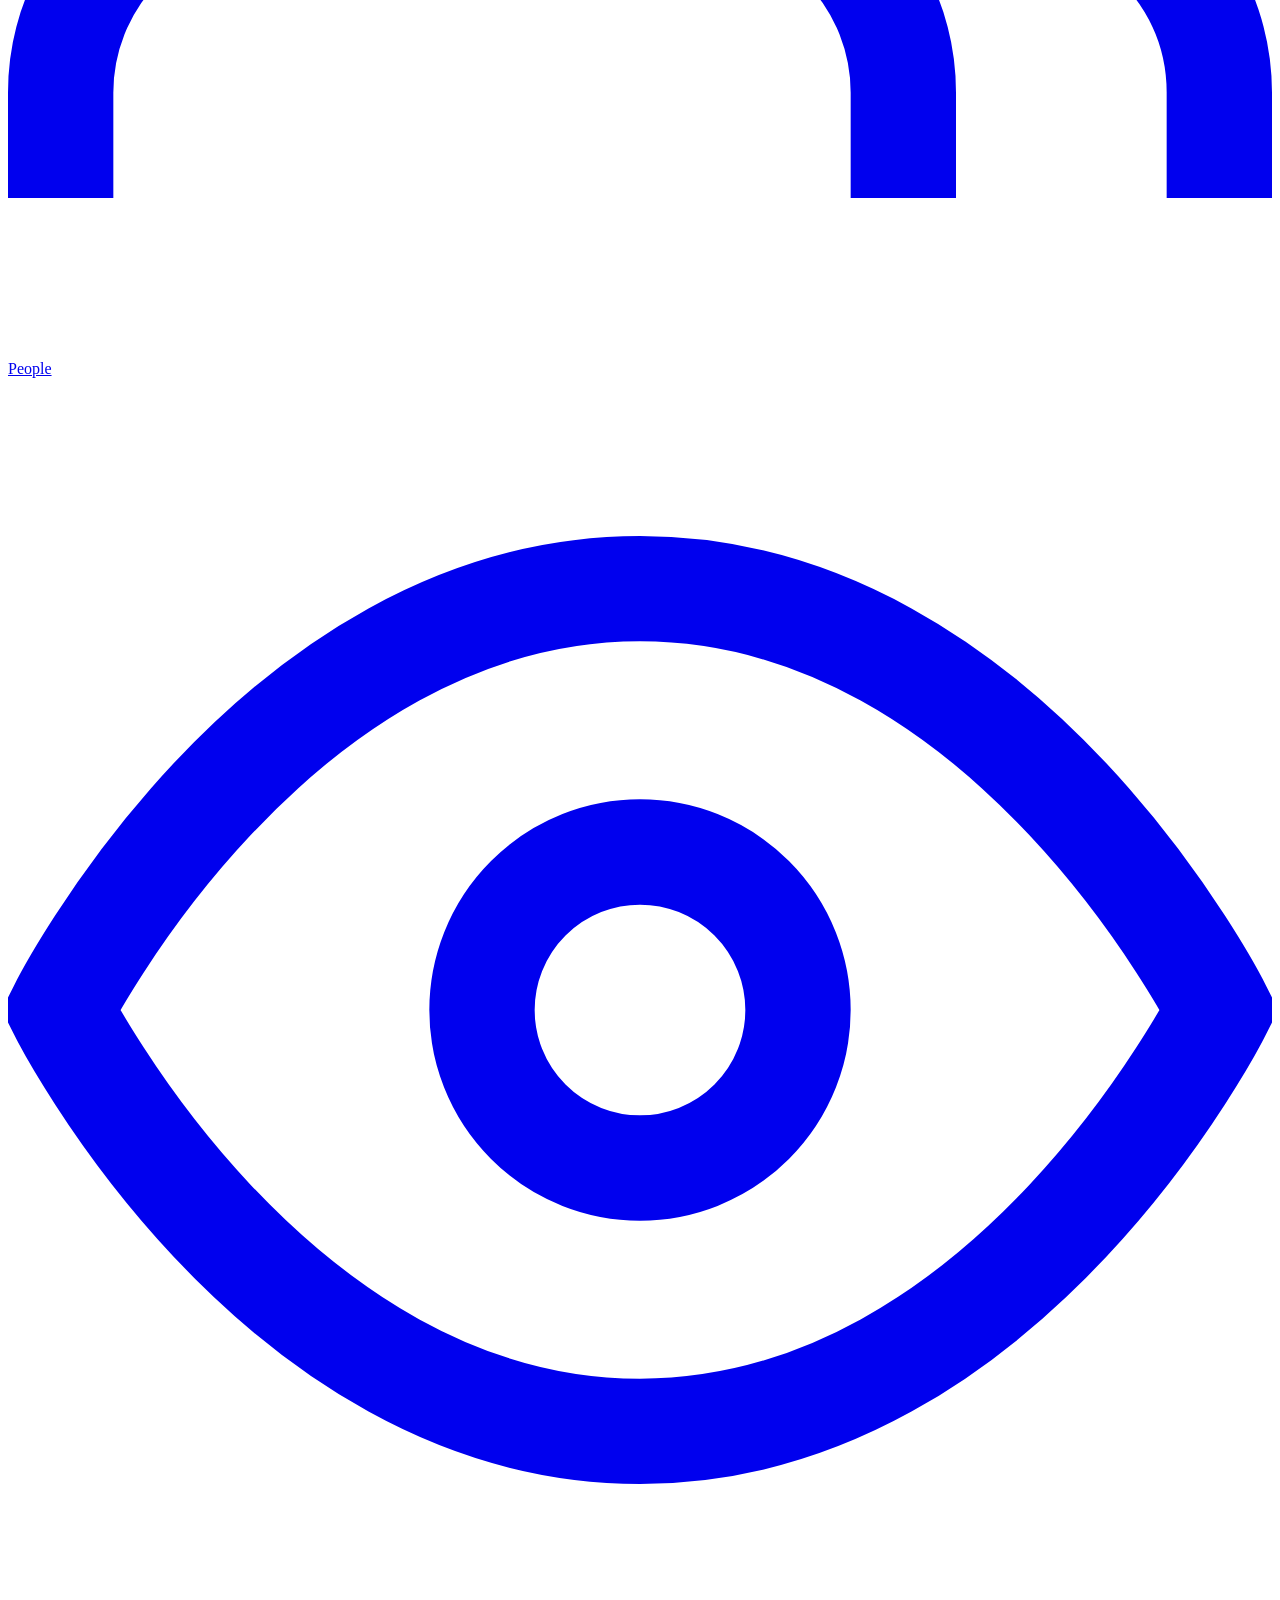
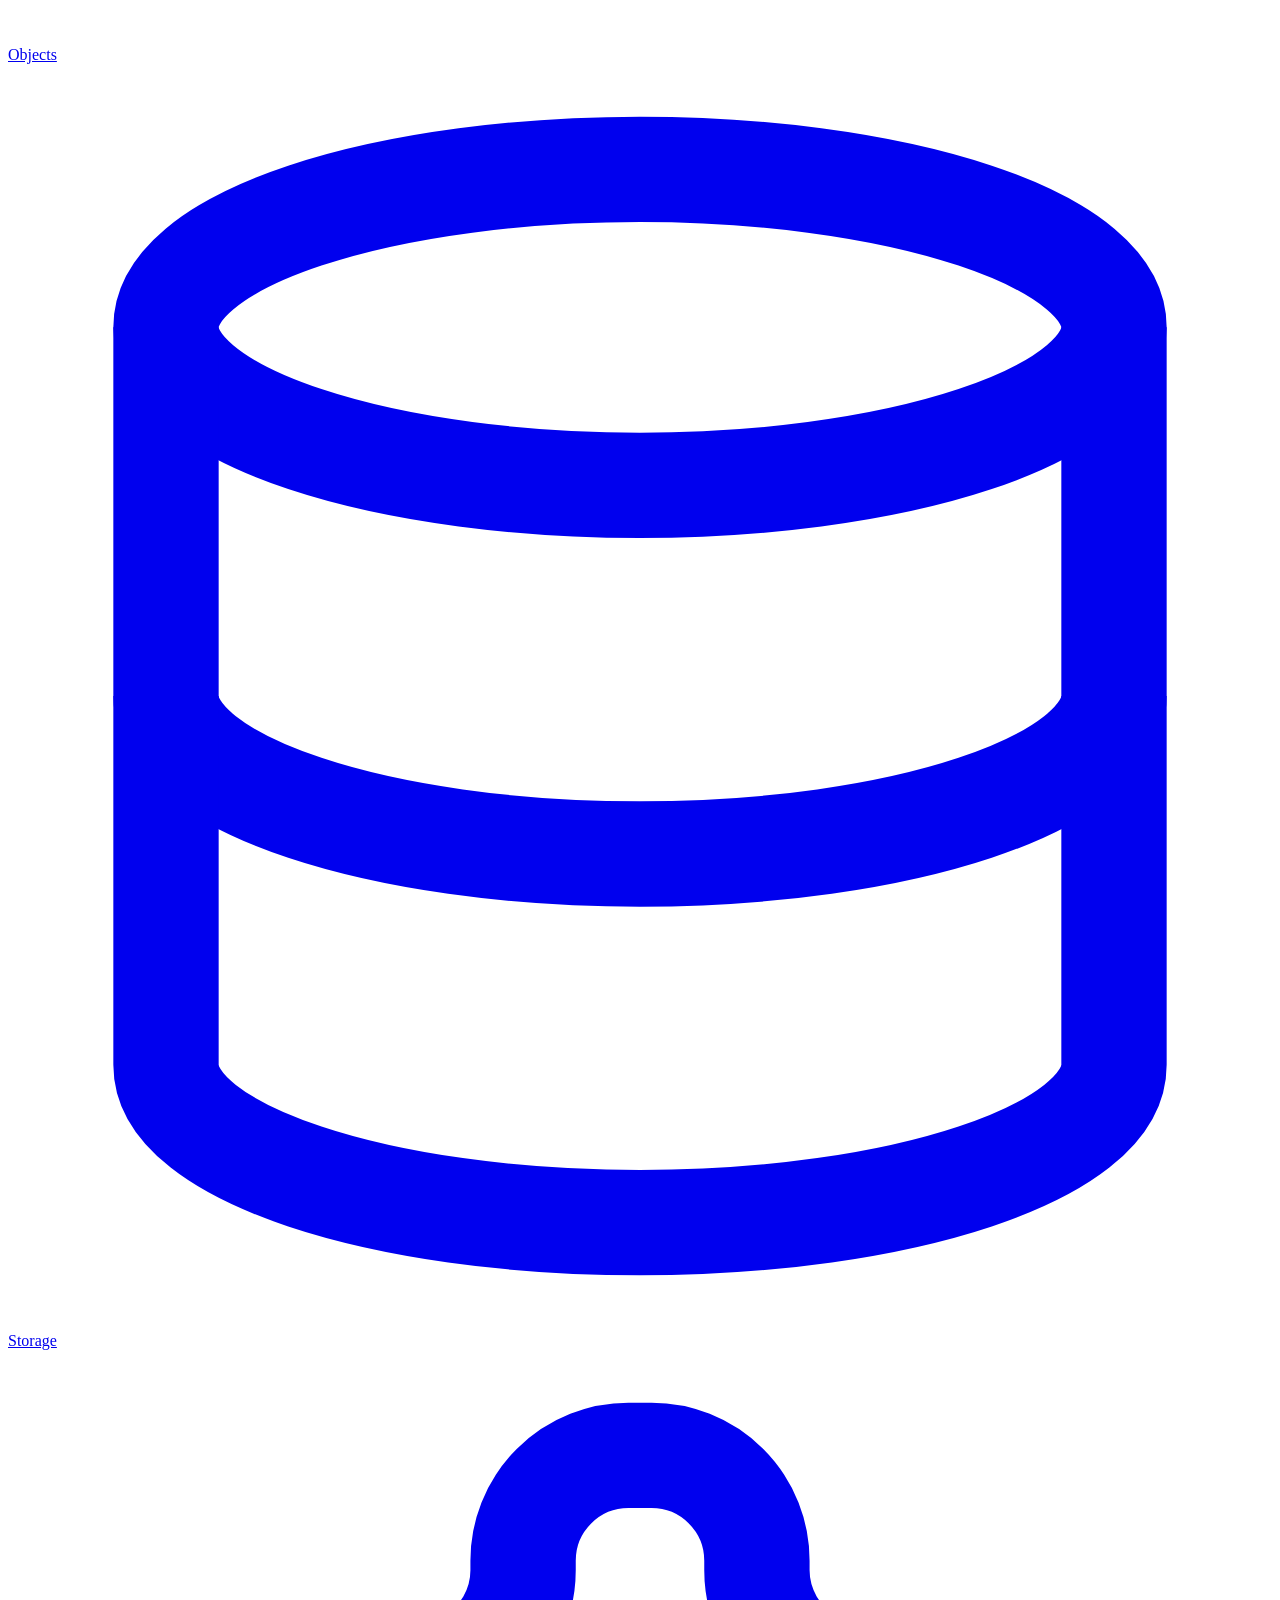
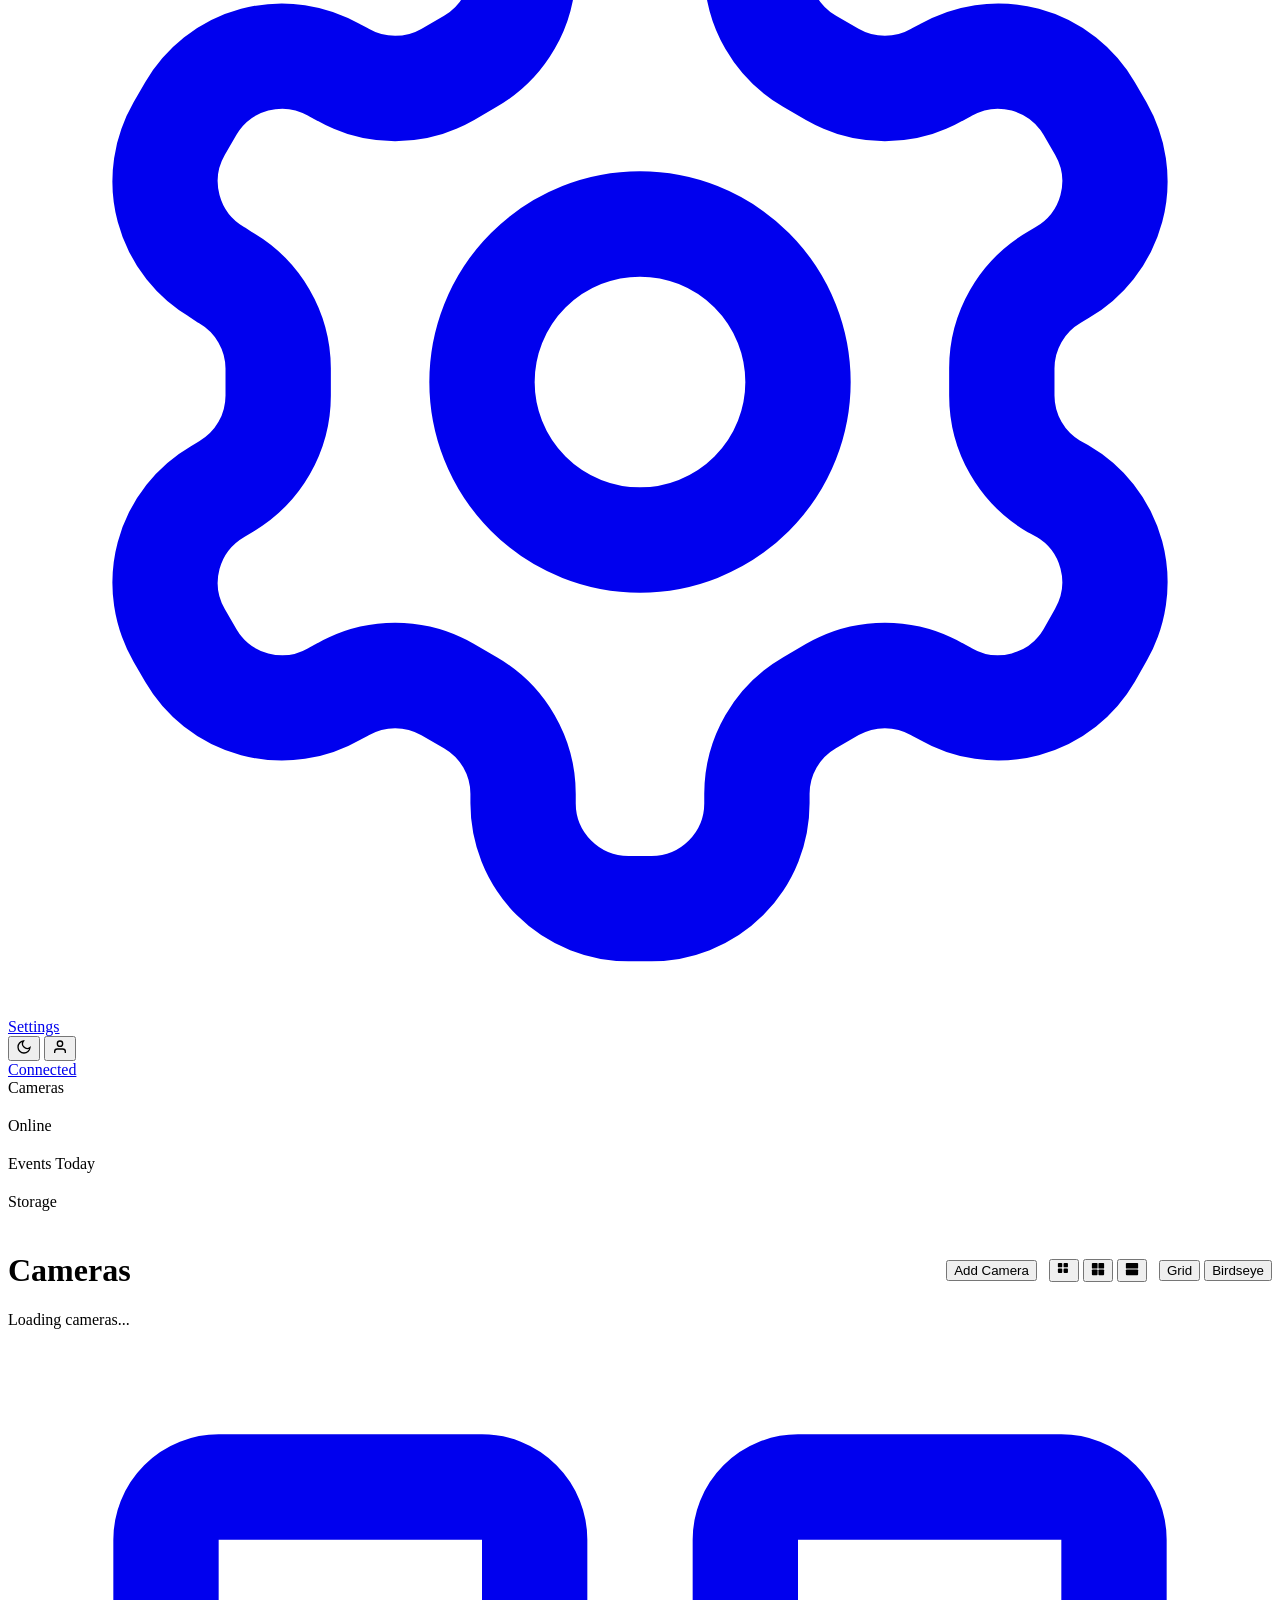
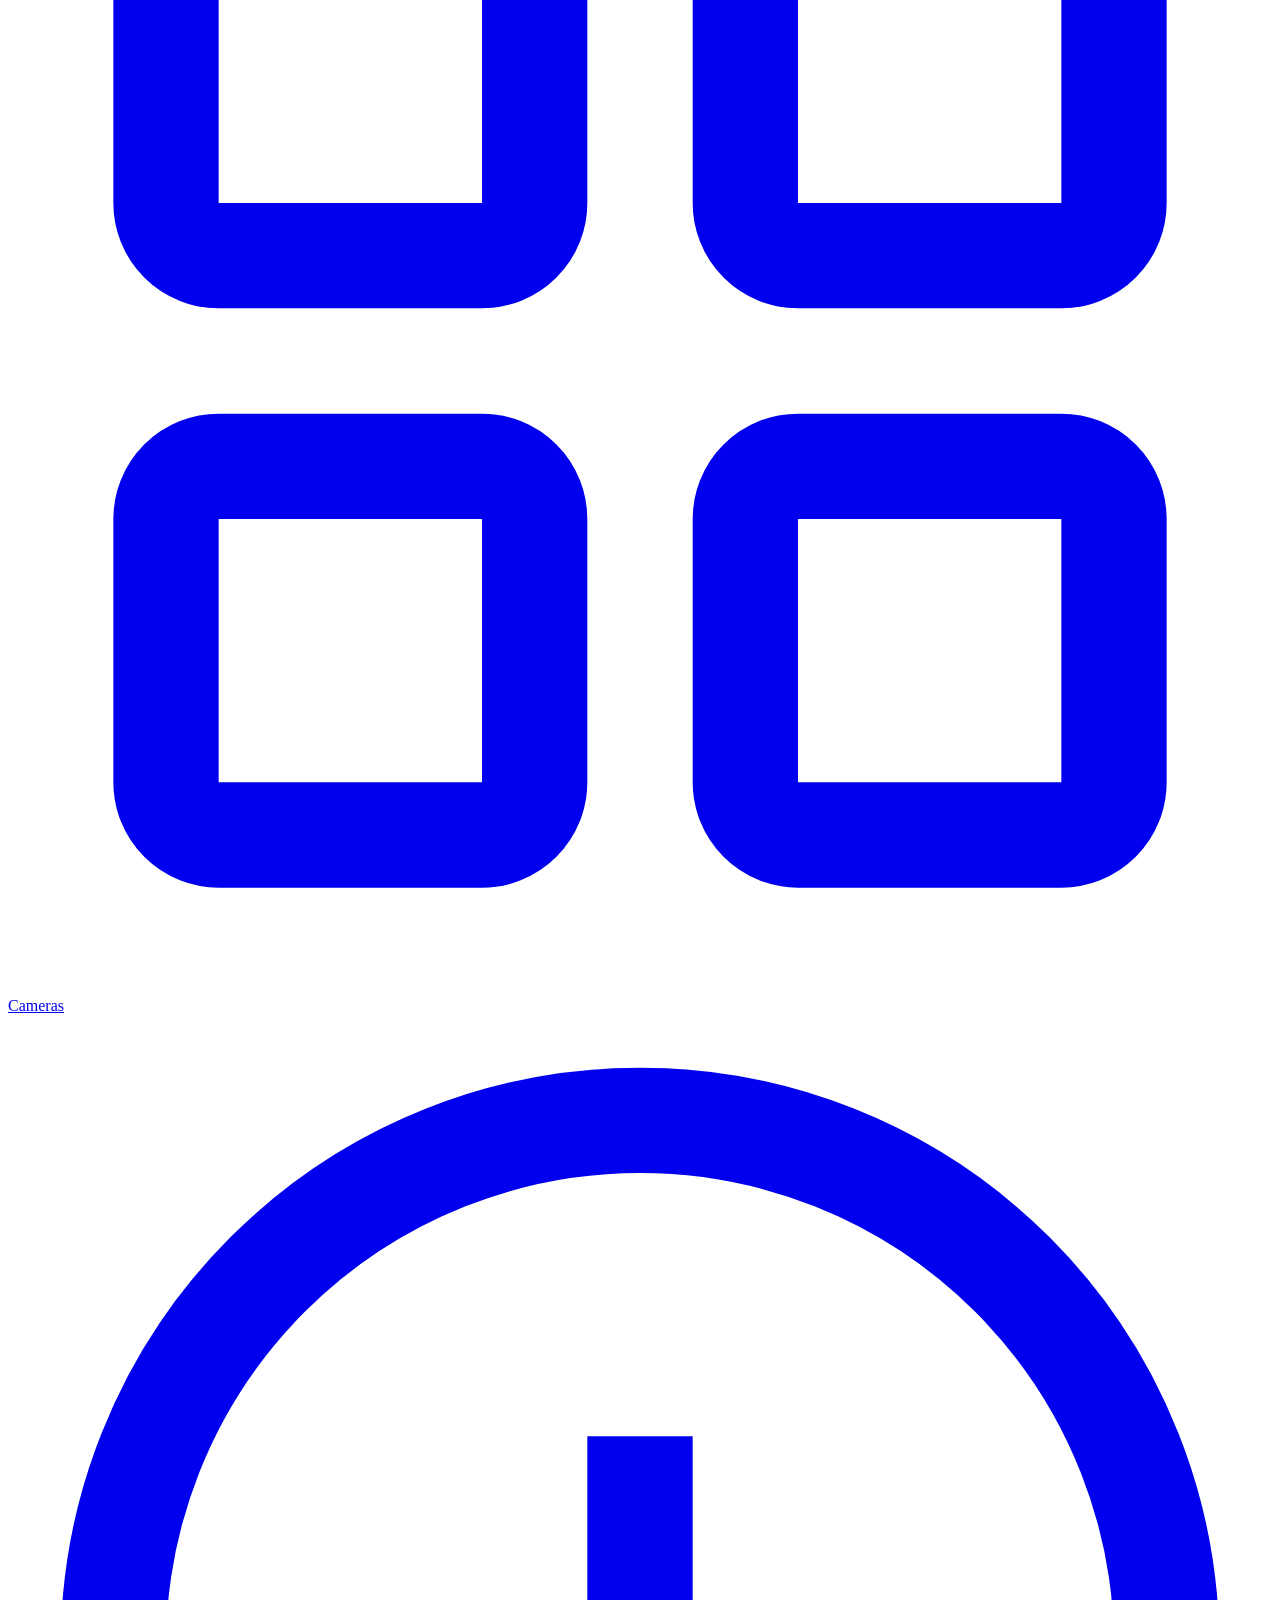
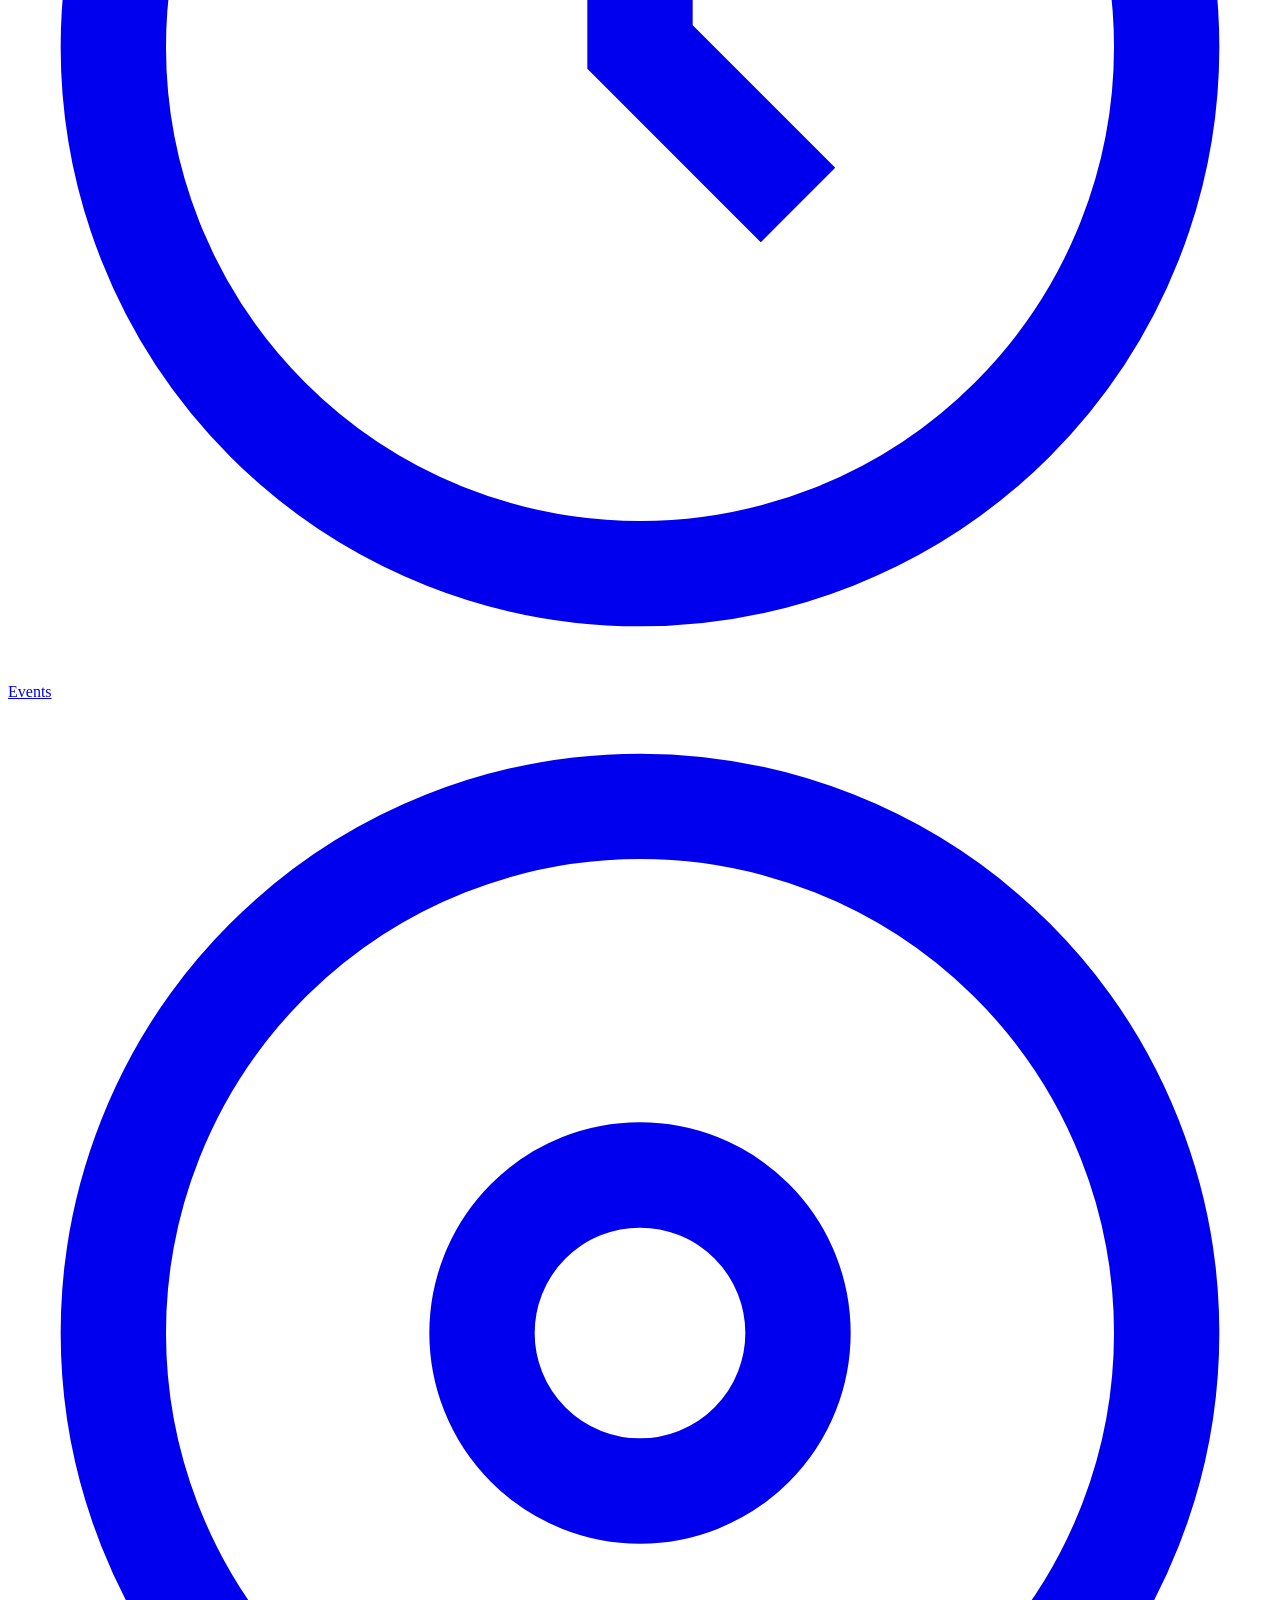
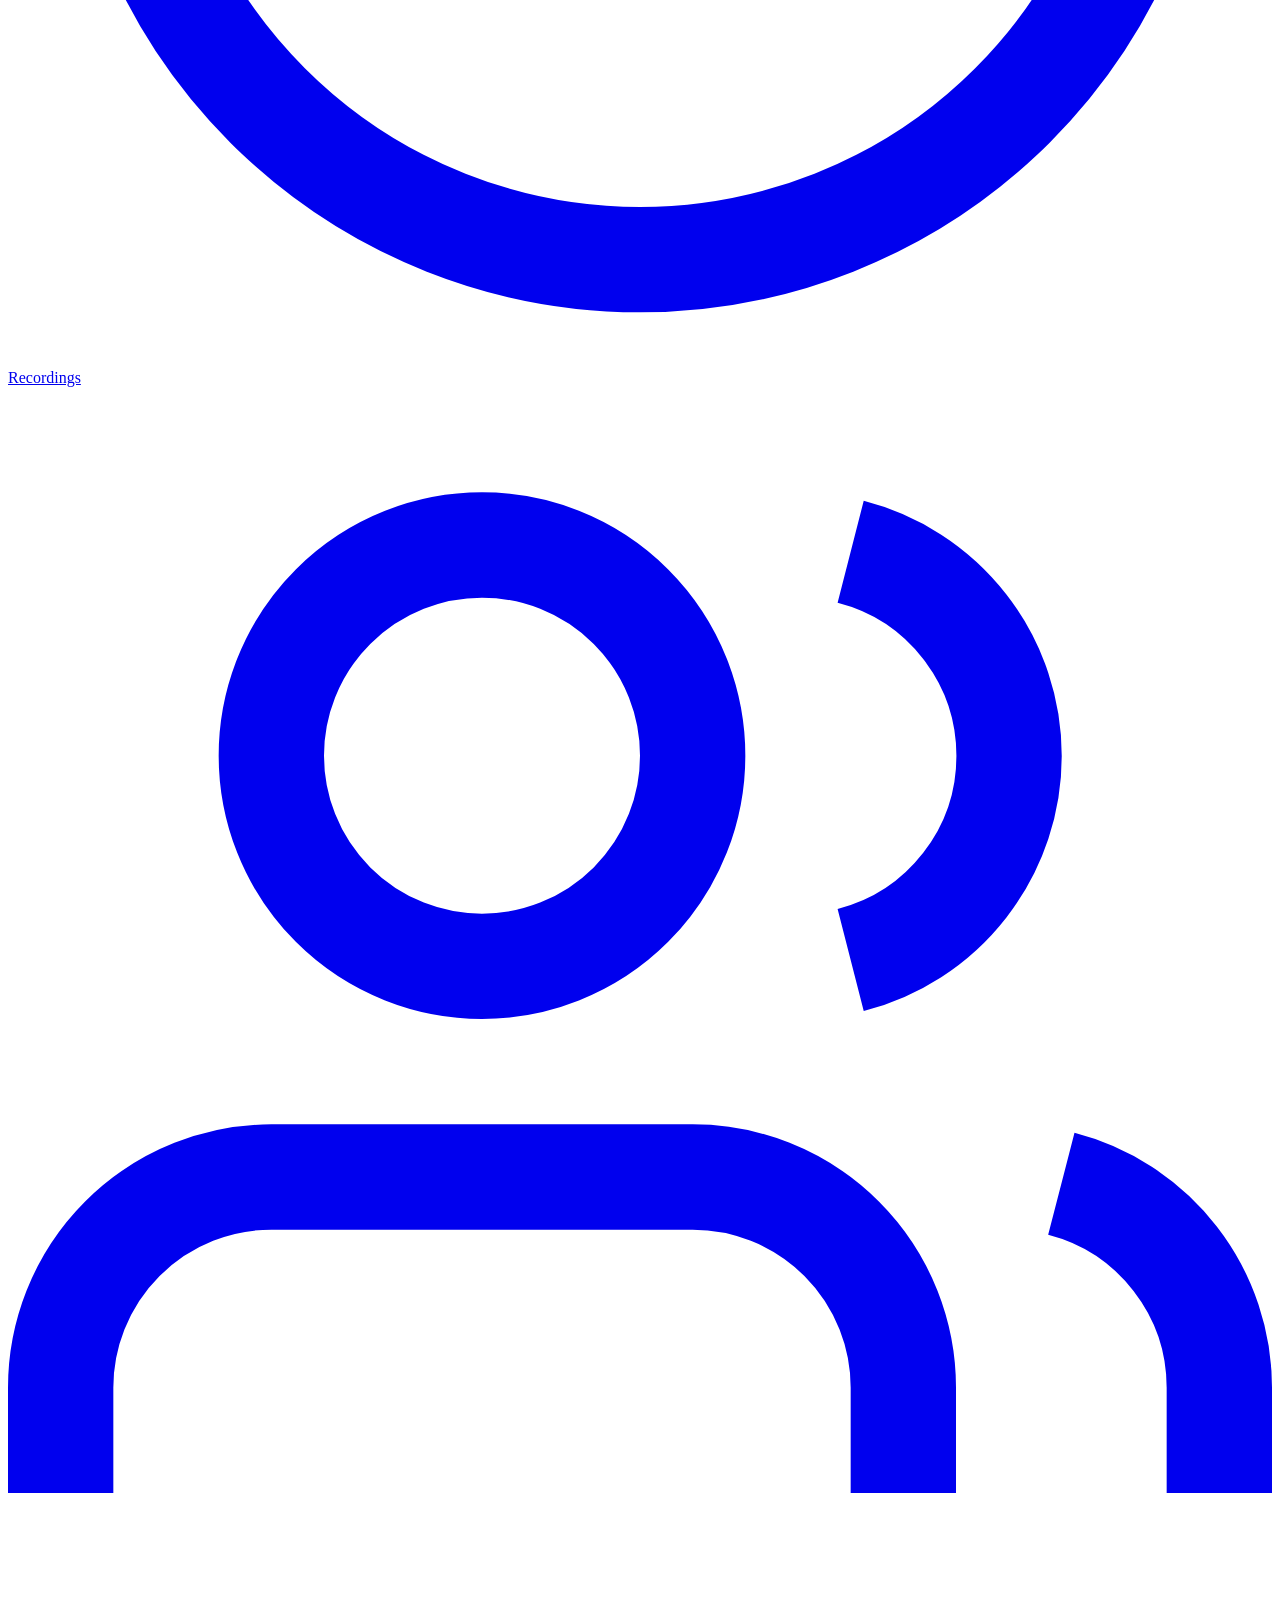
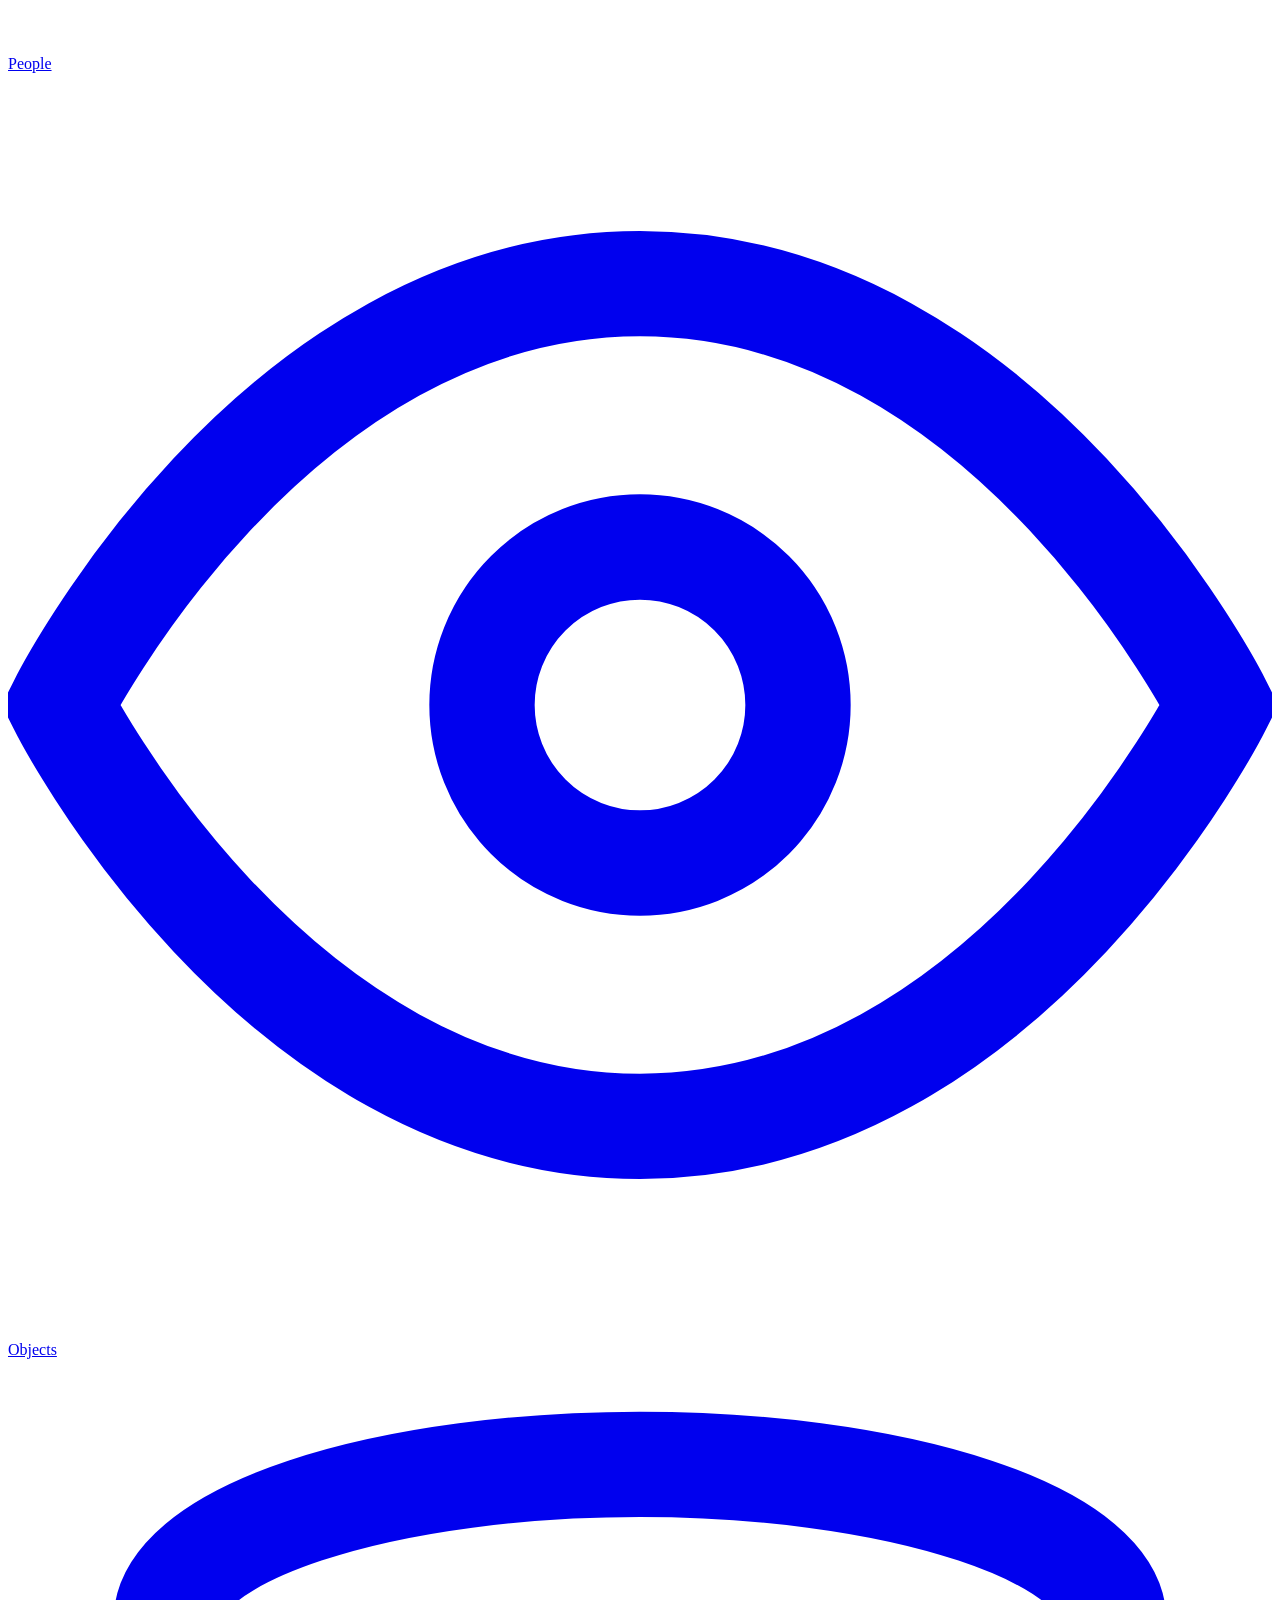
==== commit 9d4002a6: "feat(api): link /storage.html from top + bottom navs Add Storage entry (database icon, positioned be" ====
--- a/internal/api/static/index.html
+++ b/internal/api/static/index.html
@@ -44,6 +44,7 @@
         People
       </a>
       <a href="/objects.html" class="topnav-link"><svg viewBox="0 0 24 24" fill="none" stroke="currentColor" stroke-width="2"><path d="M1 12s4-8 11-8 11 8 11 8-4 8-11 8-11-8-11-8z"/><circle cx="12" cy="12" r="3"/></svg>Objects</a>
+      <a href="/storage.html" class="topnav-link"><svg viewBox="0 0 24 24" fill="none" stroke="currentColor" stroke-width="2"><ellipse cx="12" cy="5" rx="9" ry="3"/><path d="M21 12c0 1.66-4.03 3-9 3S3 13.66 3 12"/><path d="M3 5v14c0 1.66 4.03 3 9 3s9-1.34 9-3V5"/></svg>Storage</a>
       <a href="/settings.html" class="topnav-link"><svg viewBox="0 0 24 24" fill="none" stroke="currentColor" stroke-width="2"><path d="M12.22 2h-.44a2 2 0 0 0-2 2v.18a2 2 0 0 1-1 1.73l-.43.25a2 2 0 0 1-2 0l-.15-.08a2 2 0 0 0-2.73.73l-.22.38a2 2 0 0 0 .73 2.73l.15.1a2 2 0 0 1 1 1.72v.51a2 2 0 0 1-1 1.74l-.15.09a2 2 0 0 0-.73 2.73l.22.38a2 2 0 0 0 2.73.73l.15-.08a2 2 0 0 1 2 0l.43.25a2 2 0 0 1 1 1.73V20a2 2 0 0 0 2 2h.44a2 2 0 0 0 2-2v-.18a2 2 0 0 1 1-1.73l.43-.25a2 2 0 0 1 2 0l.15.08a2 2 0 0 0 2.73-.73l.22-.39a2 2 0 0 0-.73-2.73l-.15-.08a2 2 0 0 1-1-1.74v-.5a2 2 0 0 1 1-1.74l.15-.09a2 2 0 0 0 .73-2.73l-.22-.38a2 2 0 0 0-2.73-.73l-.15.08a2 2 0 0 1-2 0l-.43-.25a2 2 0 0 1-1-1.73V4a2 2 0 0 0-2-2z"/><circle cx="12" cy="12" r="3"/></svg>Settings</a>
     </div>
 
@@ -139,6 +140,7 @@
         People
       </a>
       <a href="/objects.html" class="bottom-tab"><svg viewBox="0 0 24 24" fill="none" stroke="currentColor" stroke-width="2"><path d="M1 12s4-8 11-8 11 8 11 8-4 8-11 8-11-8-11-8z"/><circle cx="12" cy="12" r="3"/></svg>Objects</a>
+      <a href="/storage.html" class="bottom-tab"><svg viewBox="0 0 24 24" fill="none" stroke="currentColor" stroke-width="2"><ellipse cx="12" cy="5" rx="9" ry="3"/><path d="M21 12c0 1.66-4.03 3-9 3S3 13.66 3 12"/><path d="M3 5v14c0 1.66 4.03 3 9 3s9-1.34 9-3V5"/></svg>Storage</a>
       <a href="/settings.html" class="bottom-tab"><svg viewBox="0 0 24 24" fill="none" stroke="currentColor" stroke-width="2"><path d="M12.22 2h-.44a2 2 0 0 0-2 2v.18a2 2 0 0 1-1 1.73l-.43.25a2 2 0 0 1-2 0l-.15-.08a2 2 0 0 0-2.73.73l-.22.38a2 2 0 0 0 .73 2.73l.15.1a2 2 0 0 1 1 1.72v.51a2 2 0 0 1-1 1.74l-.15.09a2 2 0 0 0-.73 2.73l.22.38a2 2 0 0 0 2.73.73l.15-.08a2 2 0 0 1 2 0l.43.25a2 2 0 0 1 1 1.73V20a2 2 0 0 0 2 2h.44a2 2 0 0 0 2-2v-.18a2 2 0 0 1 1-1.73l.43-.25a2 2 0 0 1 2 0l.15.08a2 2 0 0 0 2.73-.73l.22-.39a2 2 0 0 0-.73-2.73l-.15-.08a2 2 0 0 1-1-1.74v-.5a2 2 0 0 1 1-1.74l.15-.09a2 2 0 0 0 .73-2.73l-.22-.38a2 2 0 0 0-2.73-.73l-.15.08a2 2 0 0 1-2 0l-.43-.25a2 2 0 0 1-1-1.73V4a2 2 0 0 0-2-2z"/><circle cx="12" cy="12" r="3"/></svg>Settings</a>
     </div>
   </nav>
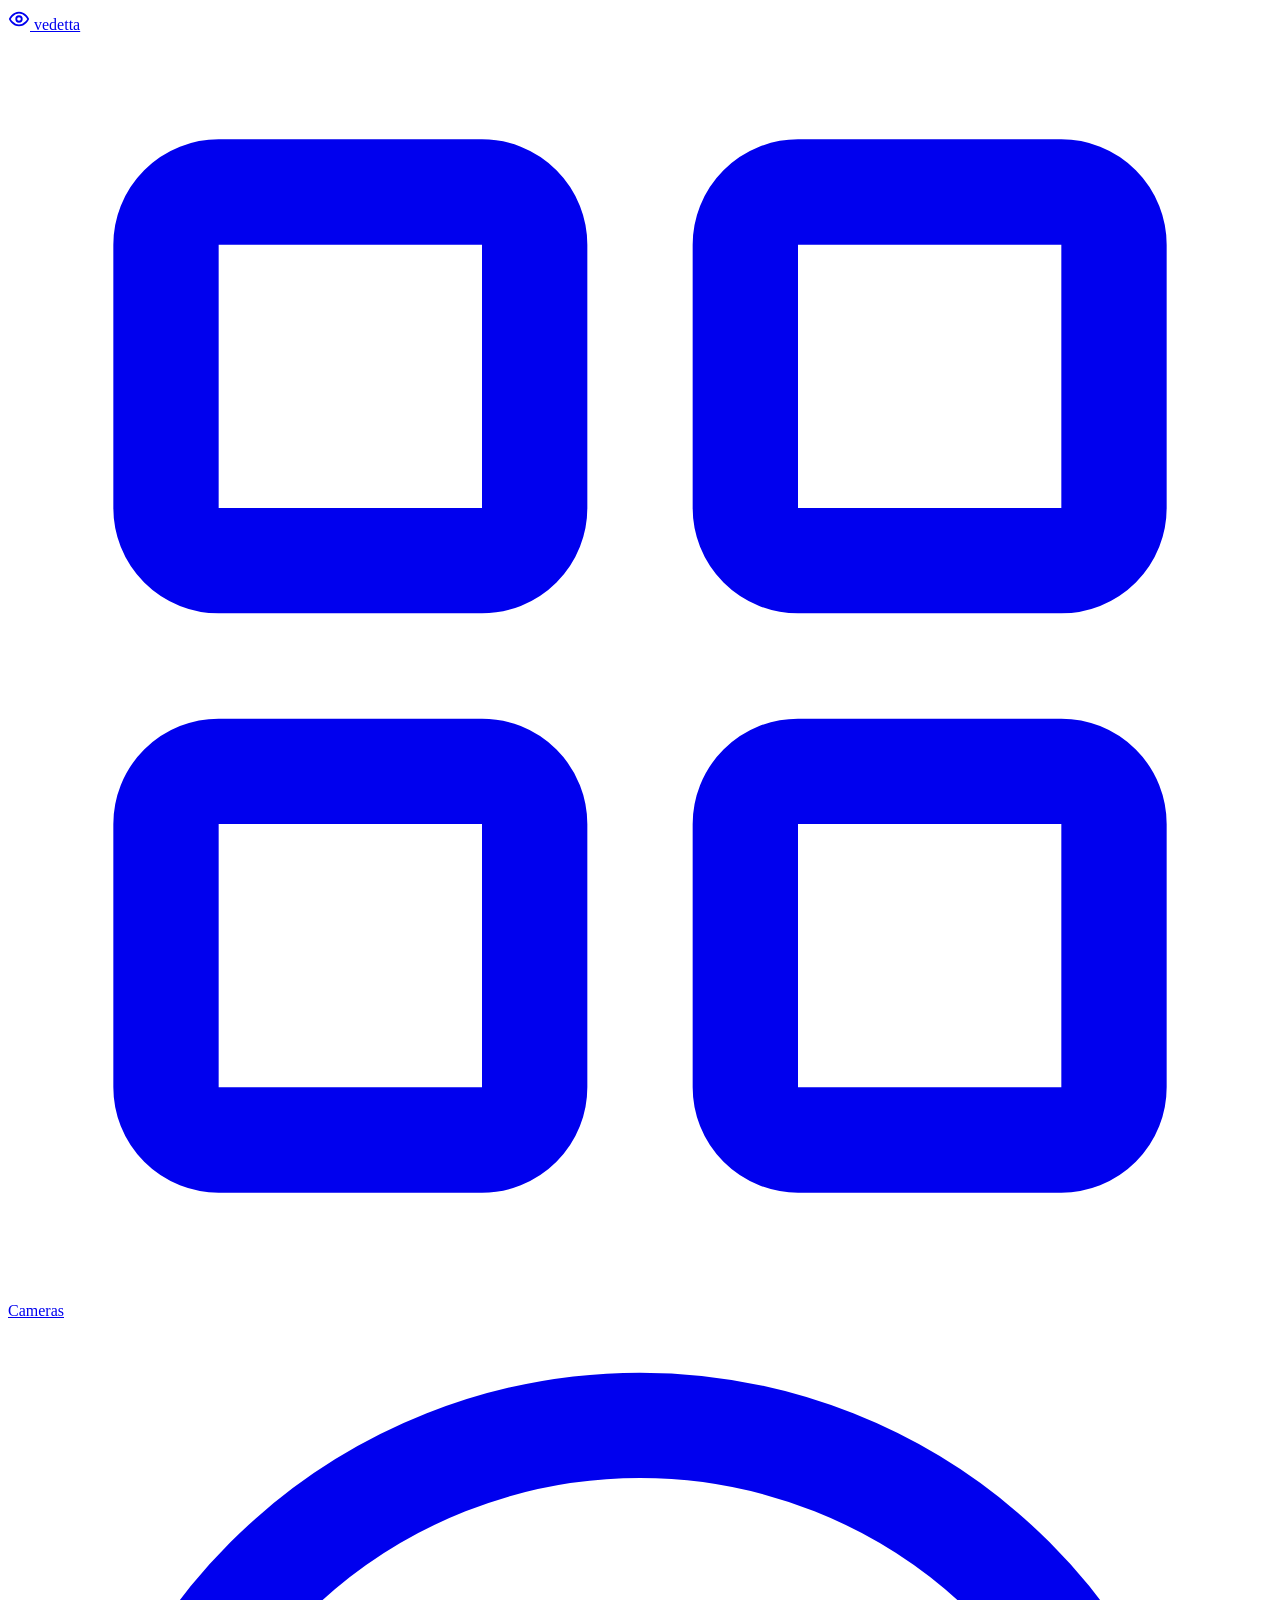
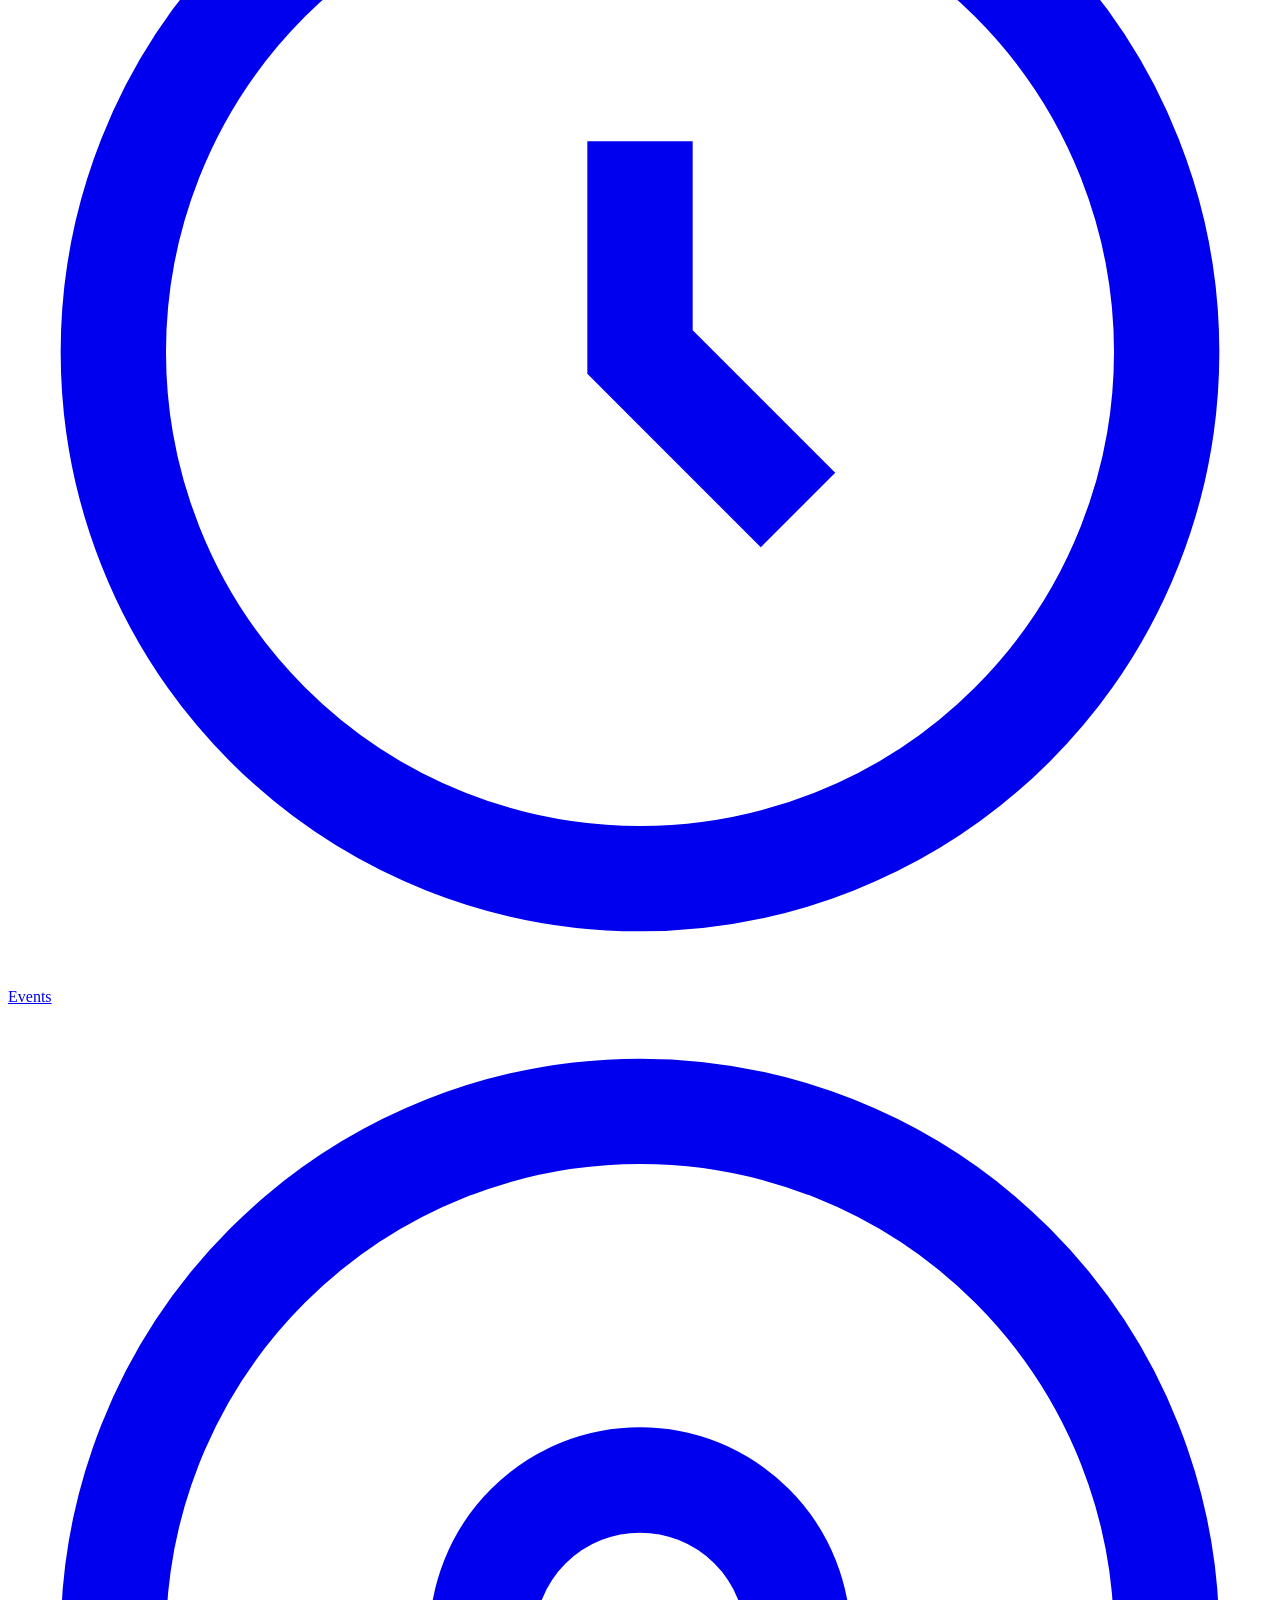
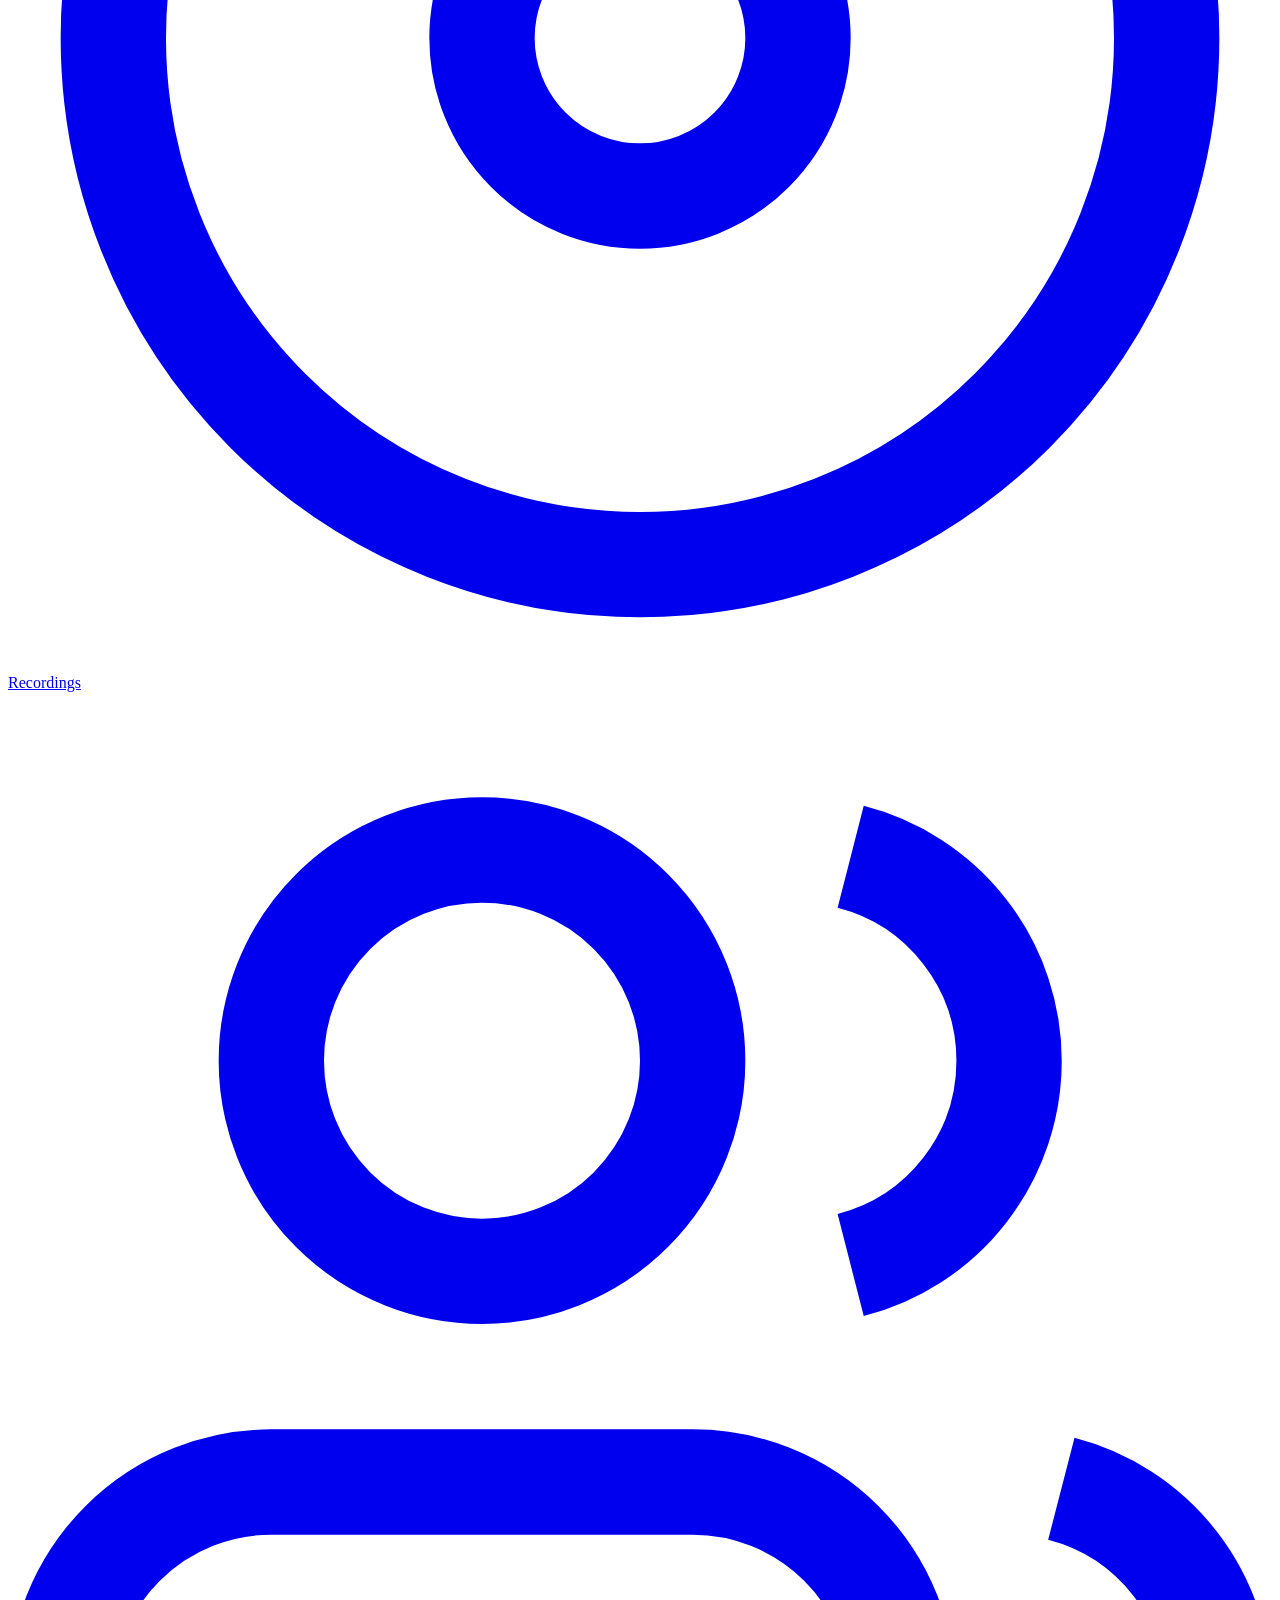
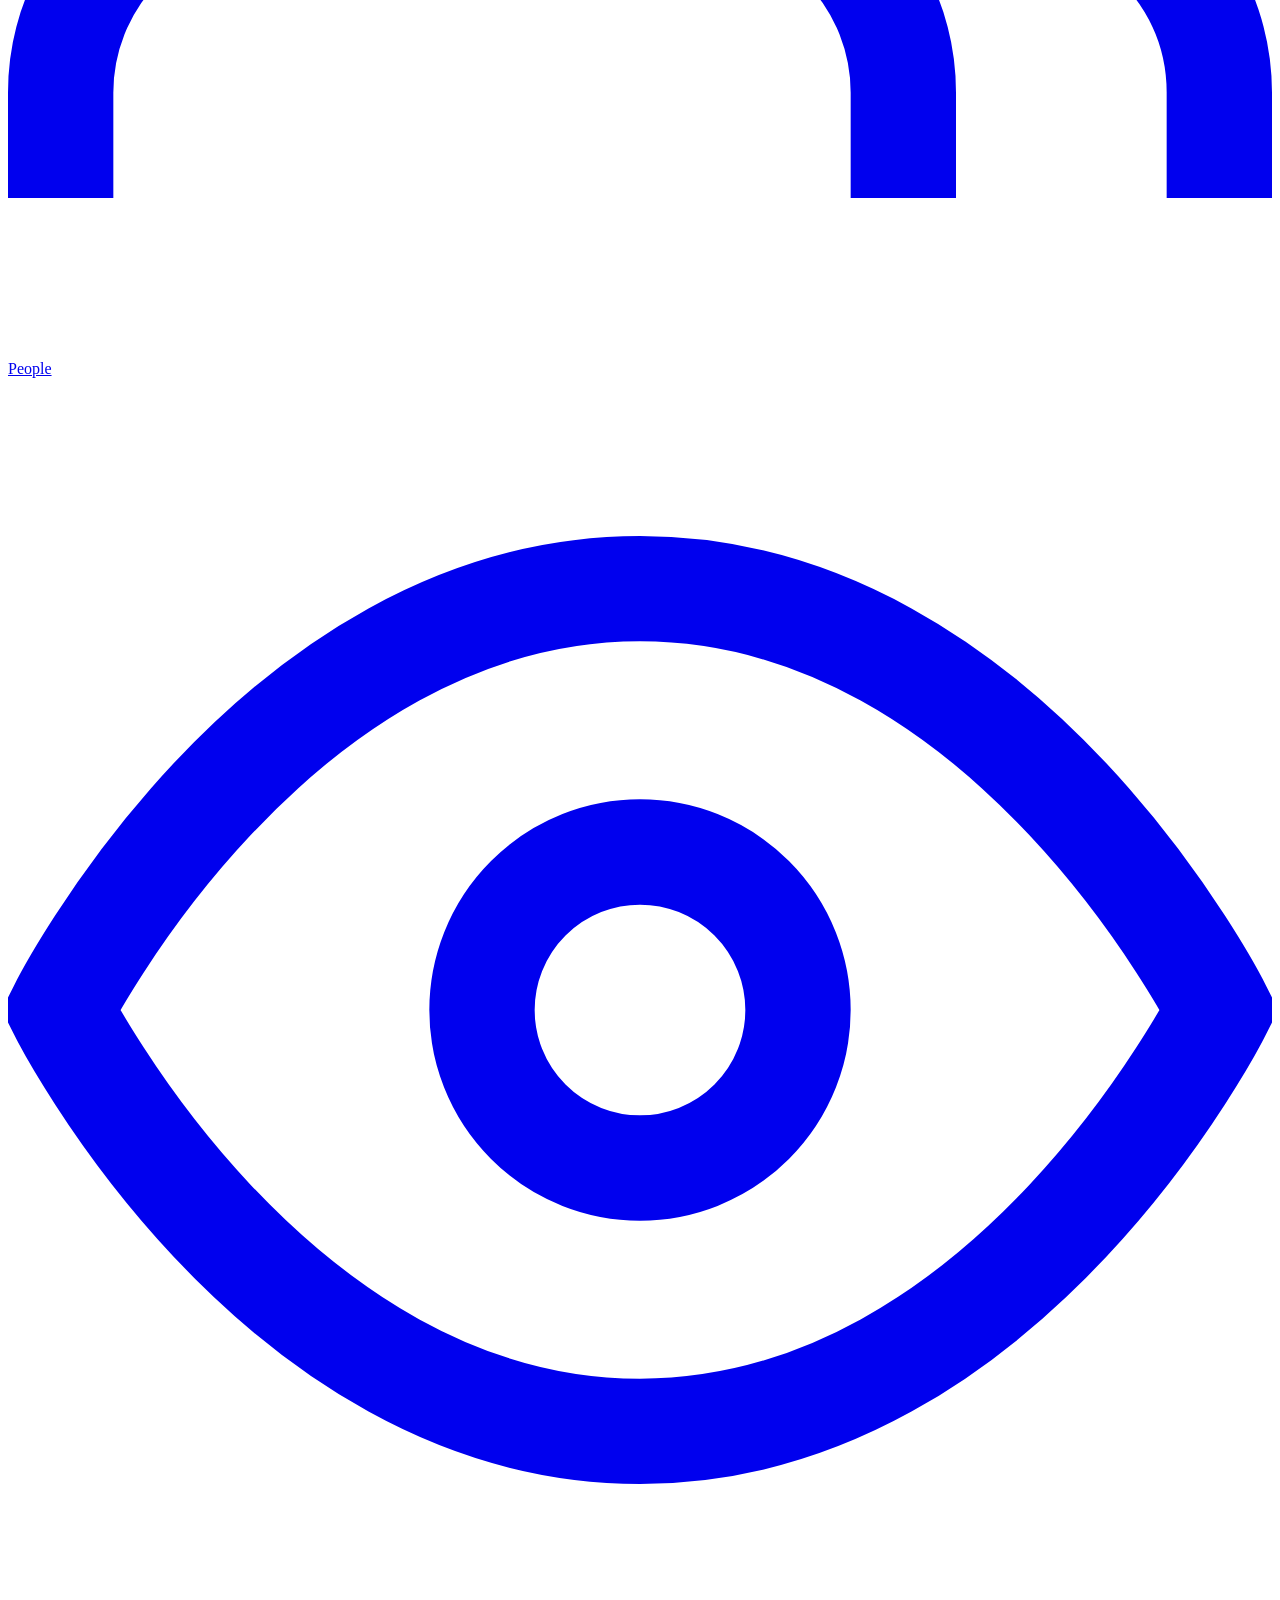
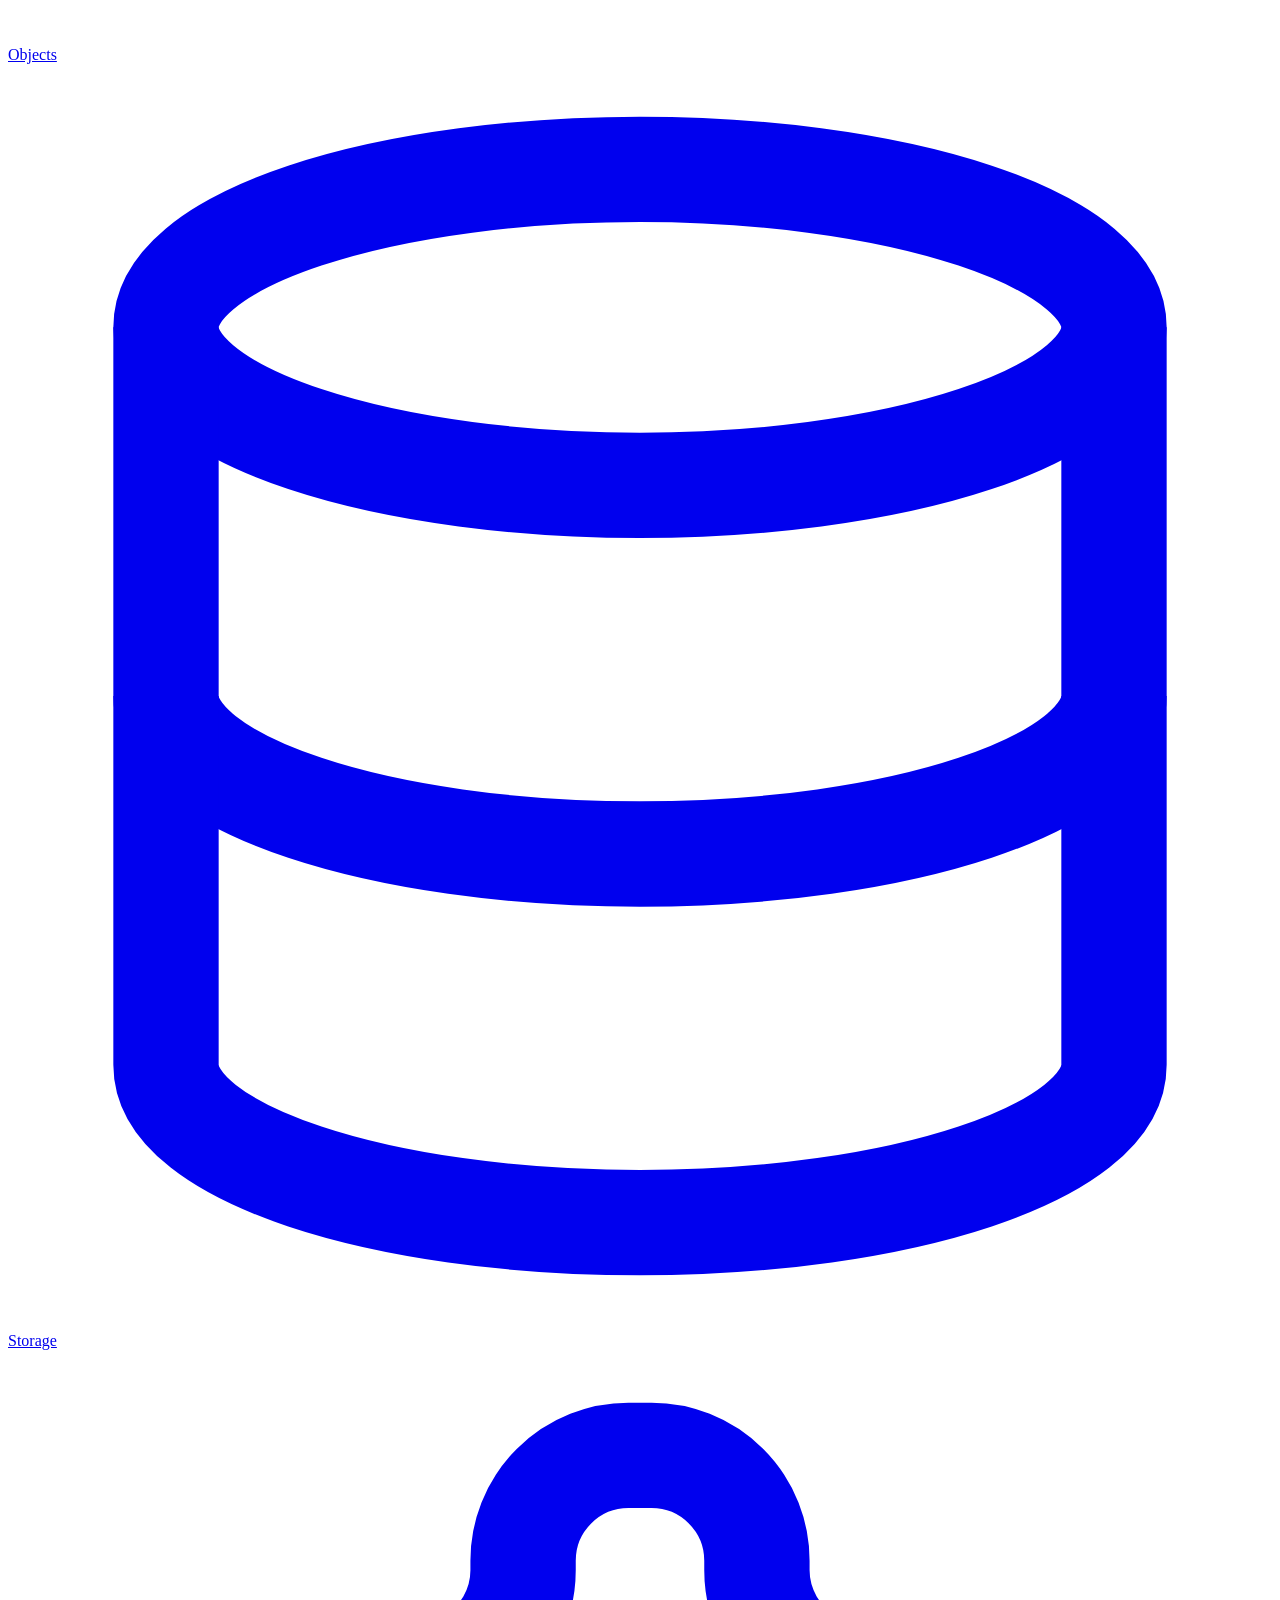
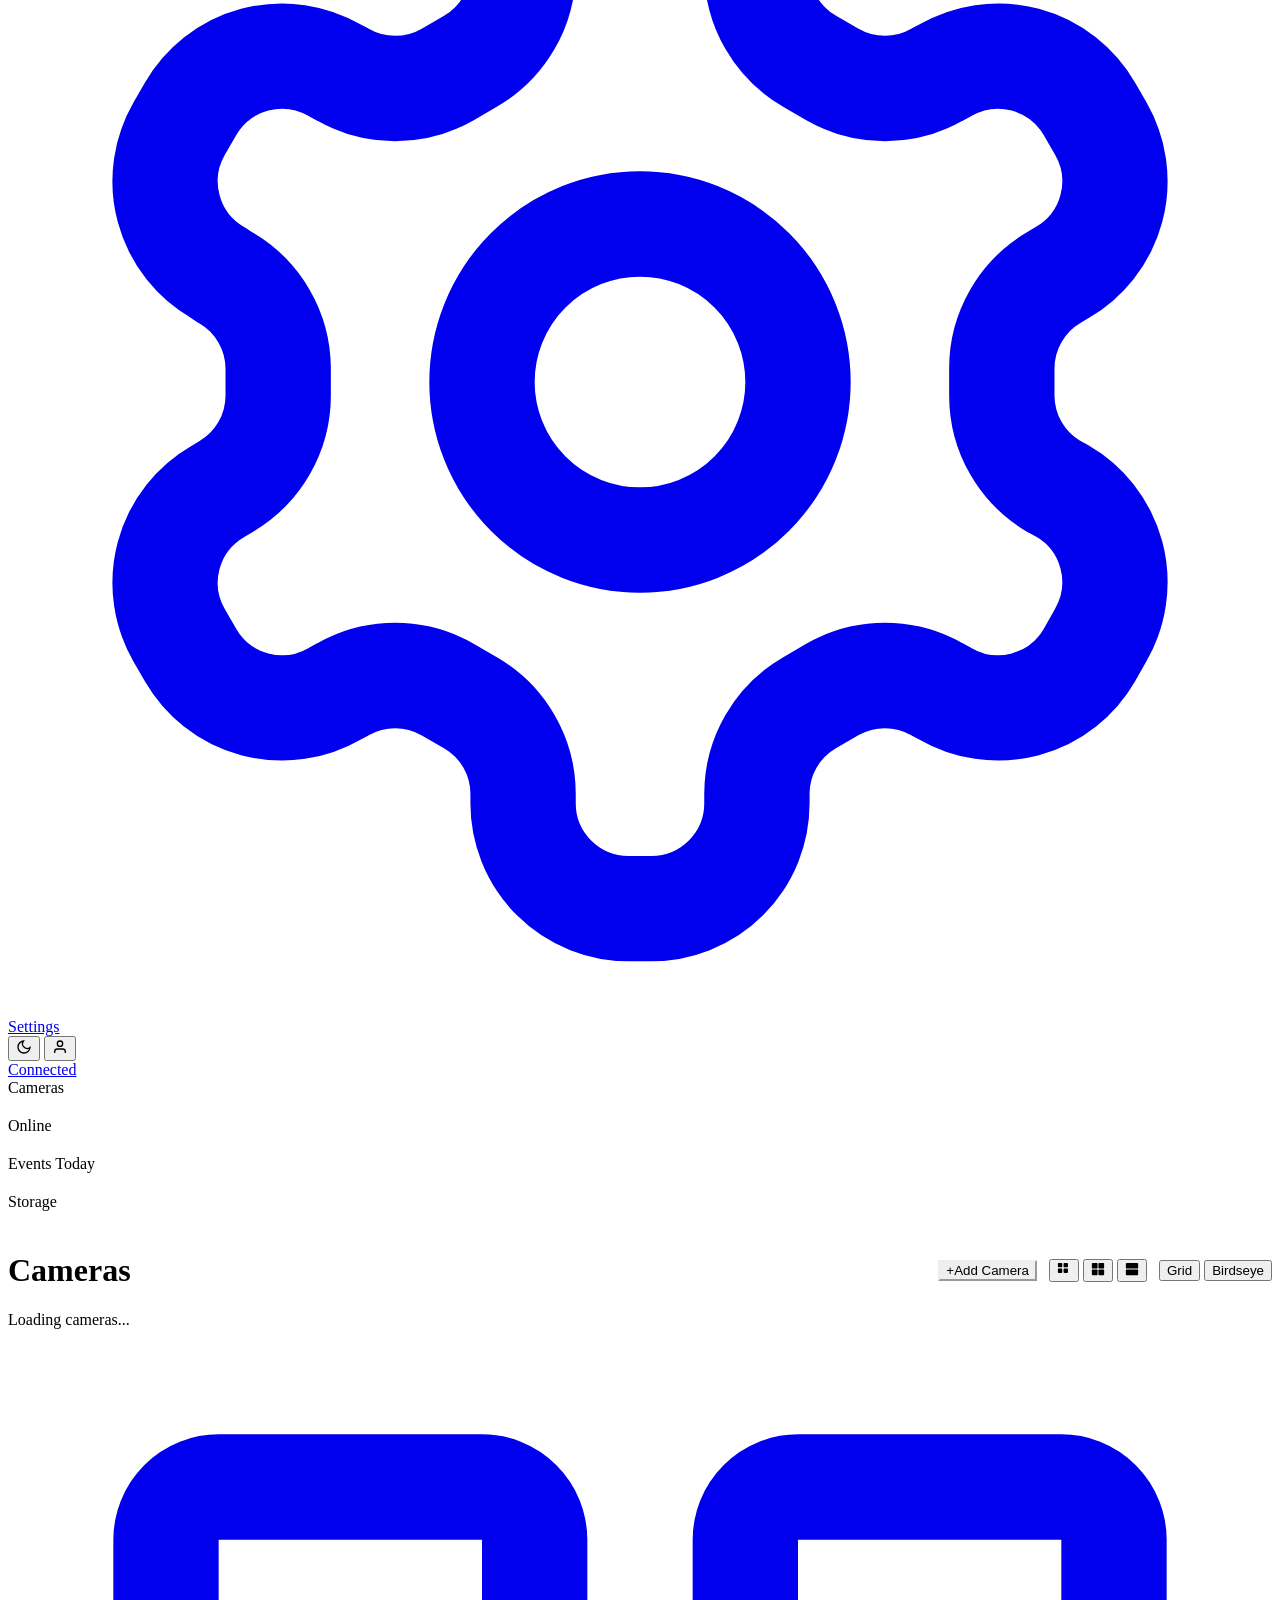
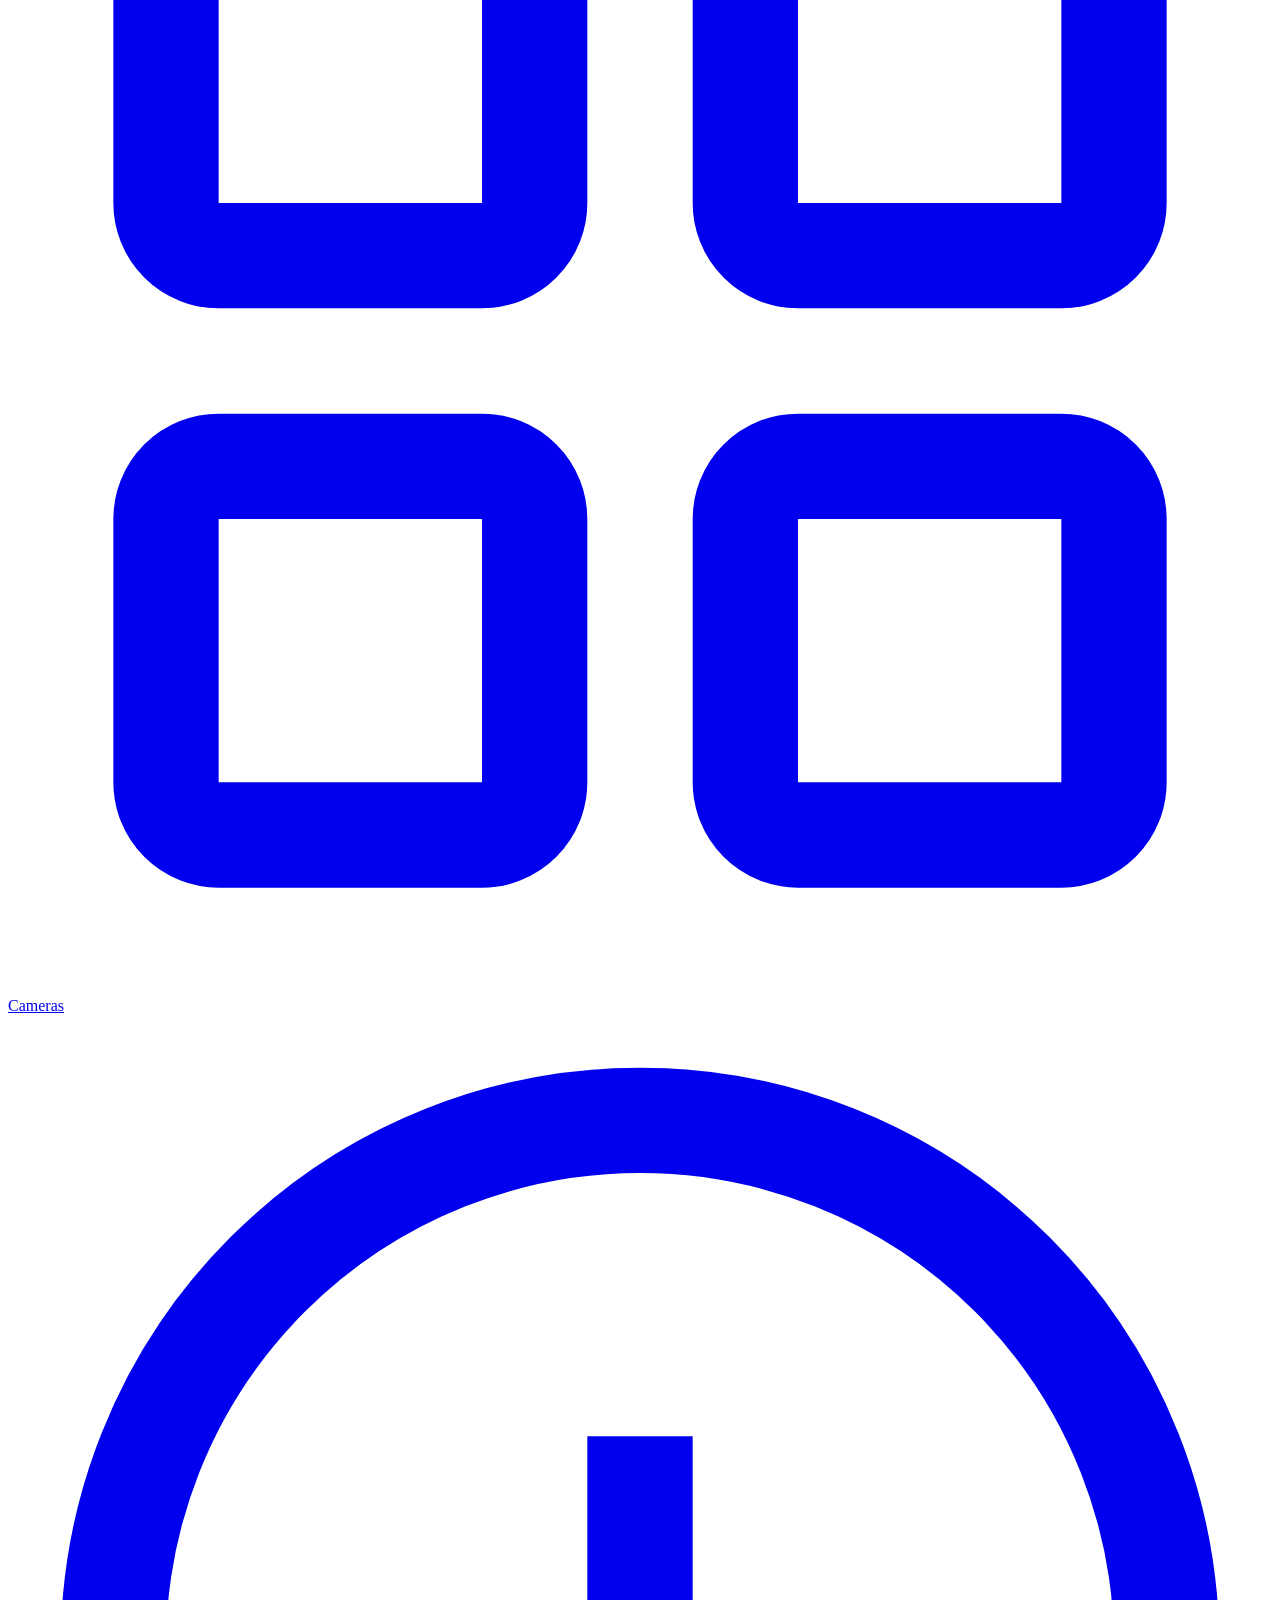
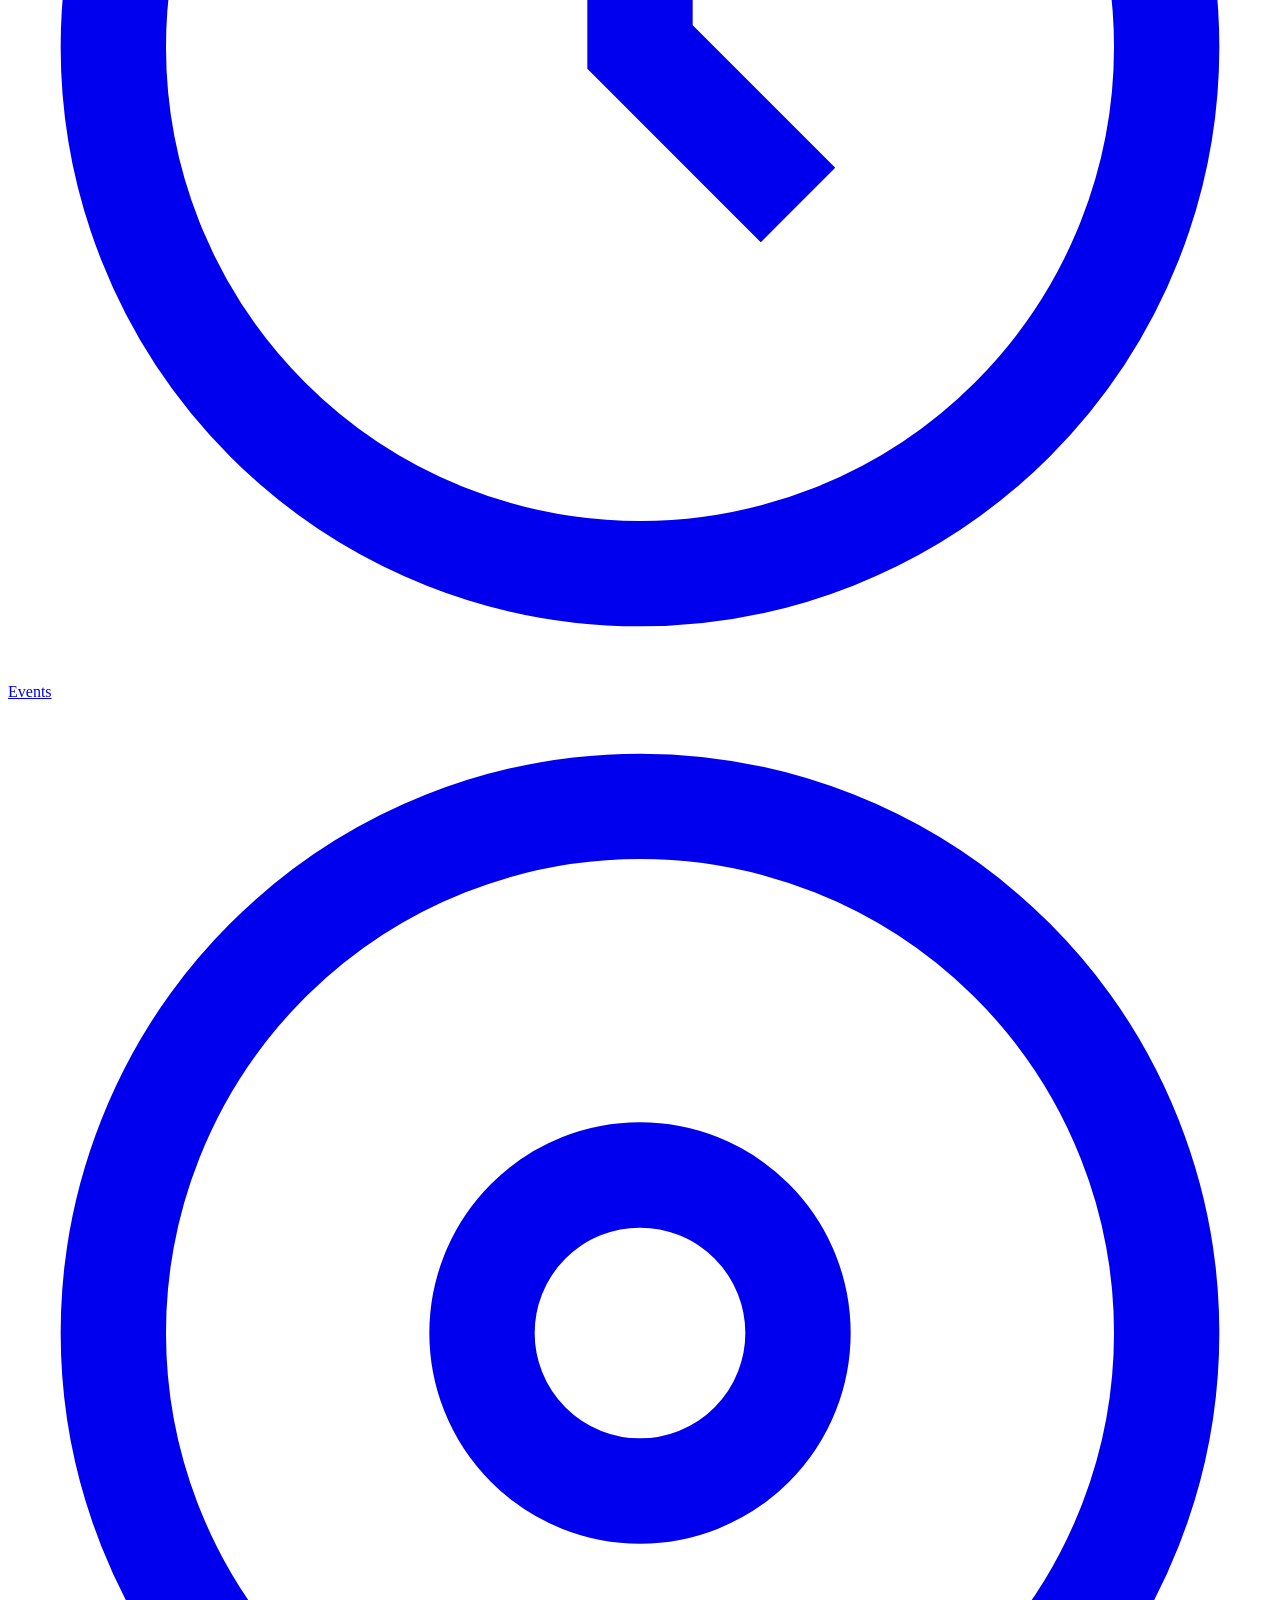
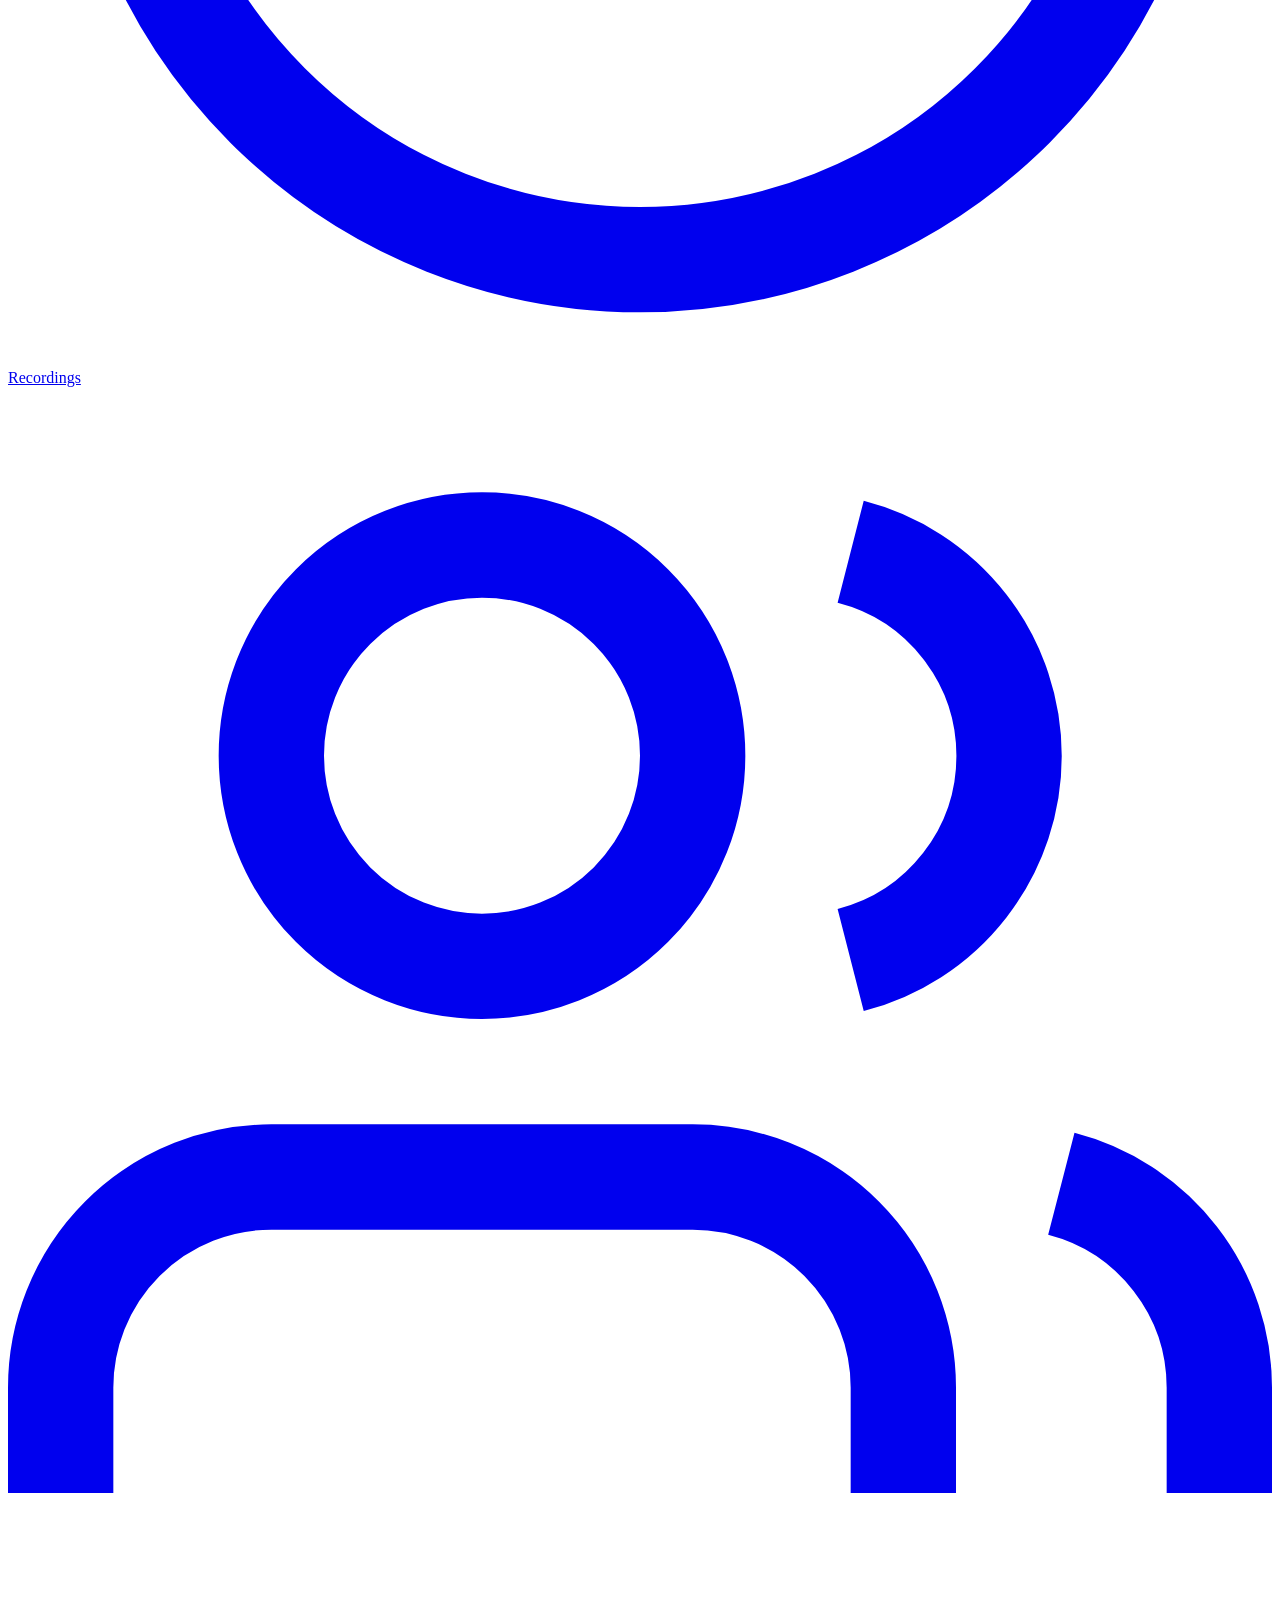
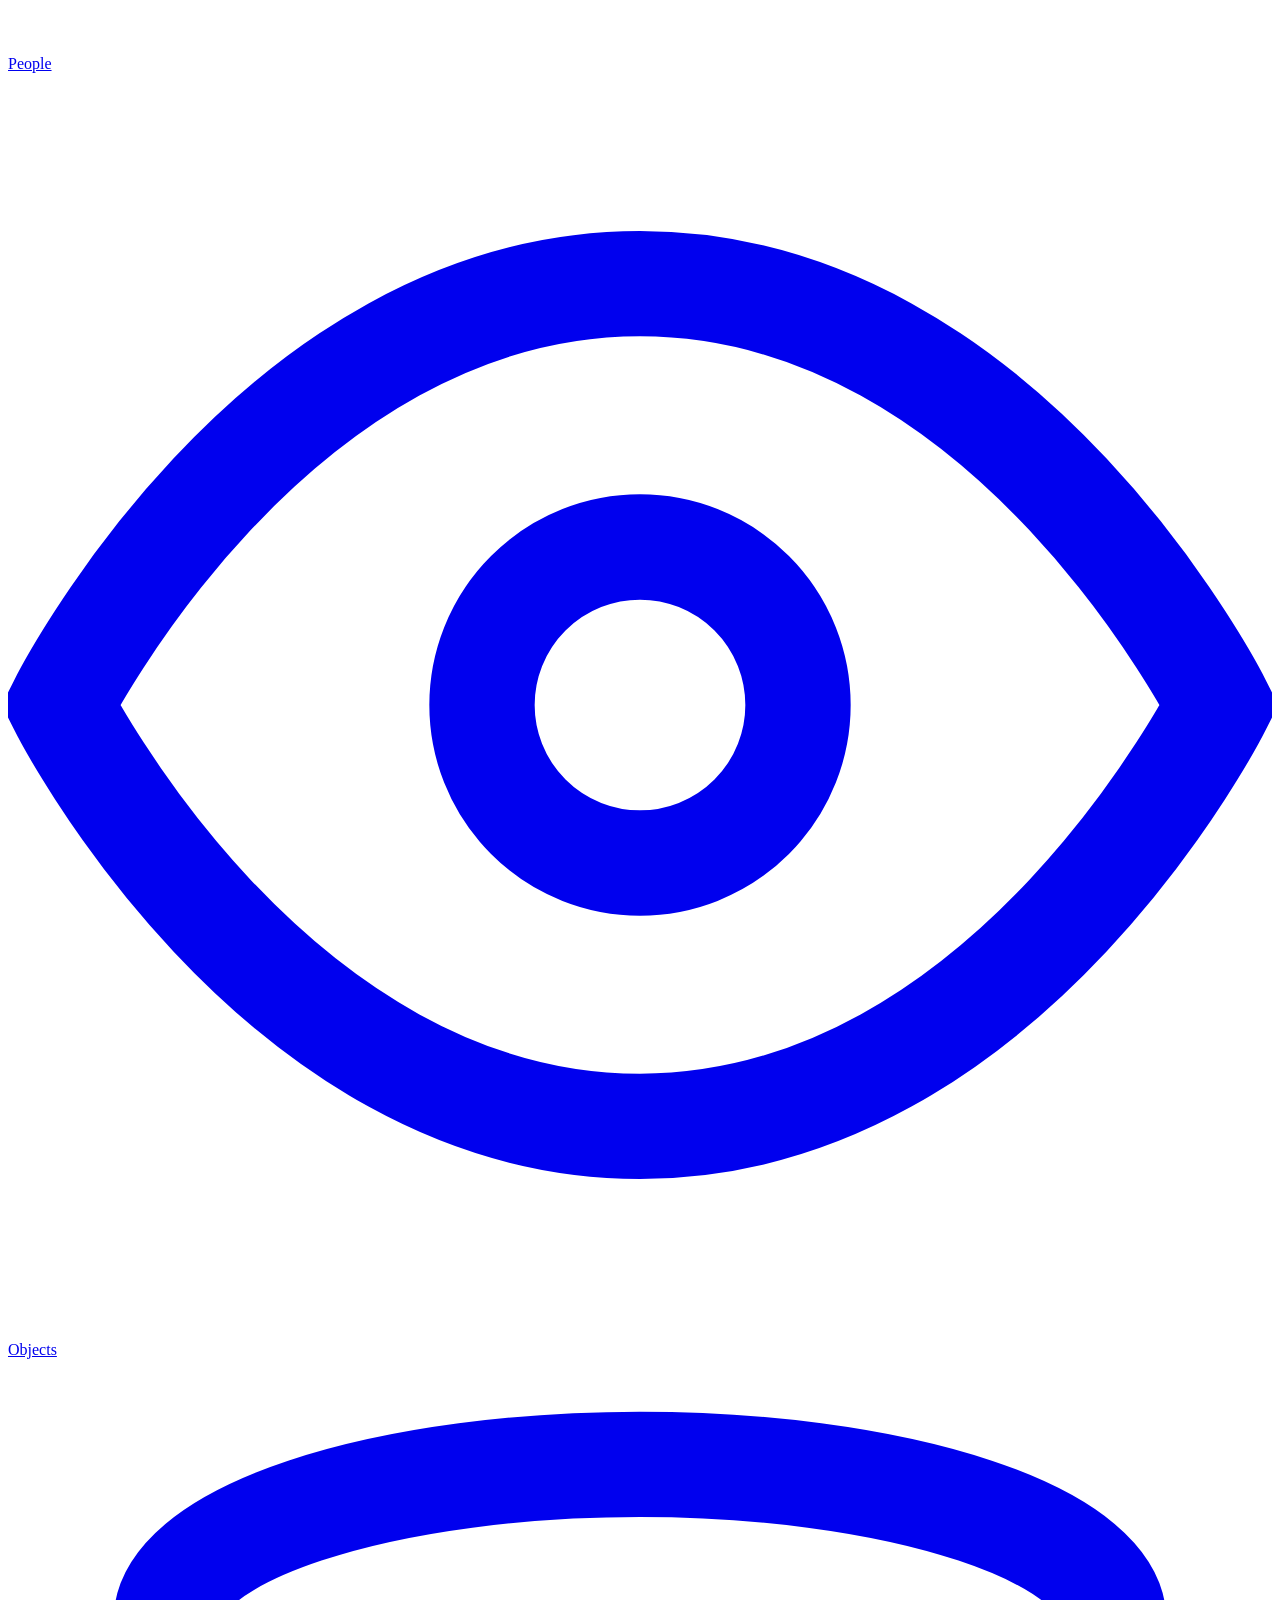
==== commit 7635a1df: "feat(api): replace Add Camera modal markup with step container Replaces the single-form Add Camera m" ====
--- a/internal/api/static/index.html
+++ b/internal/api/static/index.html
@@ -81,14 +81,16 @@
          hx-swap="innerHTML">
       <div class="stat-card"><div class="stat-label">Cameras</div><div class="stat-value skeleton" style="width:2ch;height:1.25rem">&nbsp;</div></div>
       <div class="stat-card"><div class="stat-label">Online</div><div class="stat-value skeleton" style="width:2ch;height:1.25rem">&nbsp;</div></div>
-      <div class="stat-card"><div class="stat-label">Events Today</div><div class="stat-value skeleton" style="width:2ch;height:1.25rem">&nbsp;</div></div>
+      <div class="stat-card"><div class="stat-label">Events<span class="stat-label-q"> Today</span></div><div class="stat-value skeleton" style="width:2ch;height:1.25rem">&nbsp;</div></div>
       <div class="stat-card"><div class="stat-label">Storage</div><div class="stat-value skeleton" style="width:4ch;height:1.25rem">&nbsp;</div></div>
     </div>
 
     <!-- Camera Grid -->
     <div class="page-header" style="display:flex;align-items:center;gap:0.75rem">
       <h1>Cameras</h1>
-      <button class="btn btn-secondary btn-sm" style="margin-left:auto" data-action-click="openAddCameraModal()">Add Camera</button>
+      <button type="button" class="btn btn-sm add-camera-trigger" style="margin-left:auto;border-color:var(--accent);color:var(--accent)" data-action-click="openAddCameraModal()" aria-haspopup="dialog">
+        <span aria-hidden="true">+</span><span class="btn-label">Add Camera</span>
+      </button>
       <div class="density-selector" title="Tile density">
         <button class="density-btn" data-density="compact" data-action-click="setDashboardDensity('compact')" title="Compact tiles">
           <svg viewBox="0 0 16 16" fill="currentColor" width="14" height="14"><rect x="1" y="1" width="5" height="5" rx="1"/><rect x="7.5" y="1" width="5" height="5" rx="1"/><rect x="1" y="7.5" width="5" height="5" rx="1"/><rect x="7.5" y="7.5" width="5" height="5" rx="1"/></svg>
@@ -174,135 +176,97 @@
 
   <!-- Add Camera Modal -->
   <div class="shortcut-backdrop" id="add-camera-backdrop"></div>
-  <div class="shortcut-modal" id="add-camera-modal" role="dialog" aria-modal="true" aria-label="Add camera">
+  <div class="shortcut-modal" id="add-camera-modal" role="dialog" aria-modal="true" aria-labelledby="addcam-dialog-title">
     <div class="shortcut-modal-header">
-      <h2>Add Camera</h2>
+      <h2 id="addcam-dialog-title">Add Camera</h2>
       <button class="btn btn-icon btn-ghost" data-action-click="closeAddCameraModal()" aria-label="Close">
         <svg viewBox="0 0 24 24" fill="none" stroke="currentColor" stroke-width="2" width="16" height="16"><line x1="18" y1="6" x2="6" y2="18"/><line x1="6" y1="6" x2="18" y2="18"/></svg>
       </button>
     </div>
     <div class="shortcut-modal-body" style="grid-template-columns:1fr;padding:1rem 1.25rem">
-      <form id="add-camera-form">
-        <div style="margin-bottom:0.75rem">
-          <label for="addcam-name" style="font-size:0.85rem;color:var(--muted);margin-bottom:0.25rem;display:block">Name</label>
-          <input type="text" id="addcam-name" class="form-input">
-          <div id="addcam-name-error" class="rtsp-test-result" aria-live="polite"></div>
-        </div>
-        <div style="margin-bottom:0.75rem">
-          <label for="addcam-url" style="font-size:0.85rem;color:var(--muted);margin-bottom:0.25rem;display:block">URL</label>
-          <div style="display:flex;gap:0.5rem">
-            <input type="text" id="addcam-url" placeholder="rtsp://..." class="form-input" style="flex:1">
-            <button type="button" class="btn btn-sm btn-ghost" data-action-click="testRtspFromInput('addcam-url','addcam-url-result')">Test</button>
-          </div>
-          <div id="addcam-url-result" class="rtsp-test-result" aria-live="polite"></div>
-        </div>
-        <div style="margin-bottom:0.75rem">
-          <label for="addcam-recurl" style="font-size:0.85rem;color:var(--muted);margin-bottom:0.25rem;display:block">Record URL</label>
-          <div style="display:flex;gap:0.5rem">
-            <input type="text" id="addcam-recurl" placeholder="rtsp://... (optional, uses URL if empty)" class="form-input" style="flex:1">
-            <button type="button" class="btn btn-sm btn-ghost" data-action-click="testRtspFromInput('addcam-recurl','addcam-recurl-result')">Test</button>
-          </div>
-          <div id="addcam-recurl-result" class="rtsp-test-result" aria-live="polite"></div>
-        </div>
-        <div style="margin-bottom:0.75rem">
-          <label style="display:flex;align-items:center;gap:0.5rem;cursor:pointer">
-            <input type="checkbox" id="addcam-enabled" checked style="width:18px;height:18px;accent-color:var(--accent)">
-            <span>Enabled</span>
-          </label>
-        </div>
-        <div style="font-size:0.85rem;color:var(--muted);margin-bottom:0.5rem">Detection Stream</div>
-        <div style="display:grid;grid-template-columns:1fr 1fr 1fr auto;gap:0.5rem;margin-bottom:0.75rem">
-          <div><label style="font-size:0.8rem;color:var(--muted)">W</label><input type="number" id="addcam-dw" value="640" class="form-input-sm"></div>
-          <div><label style="font-size:0.8rem;color:var(--muted)">H</label><input type="number" id="addcam-dh" value="480" class="form-input-sm"></div>
-          <div><label style="font-size:0.8rem;color:var(--muted)">FPS</label><input type="number" id="addcam-df" value="5" class="form-input-sm"></div>
-          <label style="display:flex;align-items:center;gap:0.3rem;font-size:0.85rem"><input type="checkbox" id="addcam-det-enabled" checked style="accent-color:var(--accent)">On</label>
-        </div>
-        <div style="font-size:0.85rem;color:var(--muted);margin-bottom:0.5rem">Record Stream</div>
-        <div style="display:grid;grid-template-columns:1fr 1fr 1fr;gap:0.5rem;margin-bottom:1rem">
-          <div><label style="font-size:0.8rem;color:var(--muted)">W</label><input type="number" id="addcam-rw" value="1920" class="form-input-sm"></div>
-          <div><label style="font-size:0.8rem;color:var(--muted)">H</label><input type="number" id="addcam-rh" value="1080" class="form-input-sm"></div>
-          <div><label style="font-size:0.8rem;color:var(--muted)">FPS</label><input type="number" id="addcam-rf" value="15" class="form-input-sm"></div>
-        </div>
-        <div style="display:flex;gap:0.5rem;justify-content:flex-end">
-          <button type="button" class="btn btn-sm btn-ghost" data-action-click="closeAddCameraModal()">Cancel</button>
-          <button type="button" class="btn btn-sm btn-primary" data-action-click="addNewCamera()">Add</button>
-        </div>
-        <div id="add-camera-status" style="min-height:1.3rem;margin-top:0.5rem;font-size:0.92rem;color:var(--muted)"></div>
-      </form>
+      <p id="addcam-step-status" role="status" style="position:absolute;width:1px;height:1px;padding:0;margin:-1px;overflow:hidden;clip:rect(0 0 0 0);white-space:nowrap;border:0"></p>
+      <div class="addcam-steps" id="addcam-steps" data-active="scan">
+
+        <div data-step="scan">
+          <div class="addcam-scan">
+            <div class="addcam-spinner" aria-hidden="true"></div>
+            <div>Scanning your network...</div>
+            <div style="color:var(--text-secondary);font-size:var(--text-xs);margin-top:0.3rem">Looking for ONVIF cameras (~5s)</div>
+          </div>
+          <button type="button" class="addcam-manual-link" data-action-click="acManual()">Enter camera details manually</button>
+        </div>
+
+        <div data-step="list">
+          <div style="display:flex;justify-content:space-between;align-items:center;margin-bottom:0.6rem">
+            <strong id="addcam-list-title">Found cameras</strong>
+            <button type="button" class="btn btn-xs btn-ghost" data-action-click="acRescan()">Rescan</button>
+          </div>
+          <div id="addcam-list"></div>
+          <button type="button" class="addcam-manual-link" data-action-click="acManual()">Not listed? Enter details manually</button>
+        </div>
+
+        <div data-step="details">
+          <button type="button" class="btn btn-xs btn-ghost" data-action-click="acBackToList()" id="addcam-back" style="margin-bottom:0.6rem">Back</button>
+          <div style="margin-bottom:0.6rem">
+            <label class="form-label" for="addcam-name">Name</label>
+            <input type="text" id="addcam-name" class="form-input" autocomplete="off">
+            <div id="addcam-name-error" class="addcam-error"></div>
+          </div>
+          <div id="addcam-manual-urls" hidden>
+            <div style="margin-bottom:0.6rem">
+              <label class="form-label" for="addcam-url">RTSP URL</label>
+              <input type="text" id="addcam-url" class="form-input" placeholder="rtsp://..." autocomplete="off">
+            </div>
+            <div style="margin-bottom:0.6rem">
+              <label class="form-label" for="addcam-recurl">Record URL (optional)</label>
+              <input type="text" id="addcam-recurl" class="form-input" placeholder="rtsp://... (defaults to RTSP URL)" autocomplete="off">
+            </div>
+          </div>
+          <div id="addcam-creds">
+            <div style="margin-bottom:0.6rem">
+              <label class="form-label" for="addcam-user">Username</label>
+              <input type="text" id="addcam-user" class="form-input" autocomplete="off">
+            </div>
+            <div style="margin-bottom:0.6rem">
+              <label class="form-label" for="addcam-pass">Password</label>
+              <input type="password" id="addcam-pass" class="form-input" autocomplete="off">
+            </div>
+          </div>
+          <details style="margin:0.5rem 0">
+            <summary style="cursor:pointer;color:var(--text-secondary);font-size:var(--text-xs)">Advanced</summary>
+            <div style="display:grid;grid-template-columns:1fr 1fr 1fr;gap:0.5rem;margin-top:0.5rem">
+              <label style="font-size:var(--text-xs);color:var(--text-secondary)"><span style="display:block">Detect W</span><input type="number" id="addcam-dw" value="640" class="form-input-sm"></label>
+              <label style="font-size:var(--text-xs);color:var(--text-secondary)"><span style="display:block">Detect H</span><input type="number" id="addcam-dh" value="480" class="form-input-sm"></label>
+              <label style="font-size:var(--text-xs);color:var(--text-secondary)"><span style="display:block">Detect FPS</span><input type="number" id="addcam-df" value="5" class="form-input-sm"></label>
+              <label style="font-size:var(--text-xs);color:var(--text-secondary)"><span style="display:block">Rec W</span><input type="number" id="addcam-rw" value="1920" class="form-input-sm"></label>
+              <label style="font-size:var(--text-xs);color:var(--text-secondary)"><span style="display:block">Rec H</span><input type="number" id="addcam-rh" value="1080" class="form-input-sm"></label>
+              <label style="font-size:var(--text-xs);color:var(--text-secondary)"><span style="display:block">Rec FPS</span><input type="number" id="addcam-rf" value="15" class="form-input-sm"></label>
+            </div>
+          </details>
+          <div id="addcam-verify"></div>
+          <div style="display:flex;gap:0.5rem;justify-content:flex-end;margin-top:0.7rem">
+            <button type="button" class="btn btn-sm btn-ghost" data-action-click="acVerify()">Verify</button>
+            <button type="button" class="btn btn-sm btn-primary" id="addcam-save" data-action-click="acSubmit()" disabled>Save</button>
+          </div>
+        </div>
+
+        <div data-step="done">
+          <div class="addcam-done">
+            <div class="addcam-done-check" aria-hidden="true">&#10003;</div>
+            <div id="addcam-done-name">Camera saved</div>
+            <div style="color:var(--text-secondary);font-size:var(--text-xs);margin-top:0.35rem">It will start recording after the next service restart.</div>
+          </div>
+          <div style="display:flex;gap:0.5rem;justify-content:center">
+            <button type="button" class="btn btn-sm btn-ghost" data-action-click="acAddAnother()">Add another</button>
+            <button type="button" class="btn btn-sm btn-primary" data-action-click="closeAddCameraModal()">Done</button>
+          </div>
+        </div>
+
+      </div>
     </div>
   </div>
 
   <div class="toast-container" id="toasts"></div>
   <script src="/app.js"></script>
-  <script>
-    function openAddCameraModal() {
-      document.getElementById('add-camera-backdrop').classList.add('open');
-      document.getElementById('add-camera-modal').classList.add('open');
-      setTimeout(function() {
-        var nameField = document.getElementById('addcam-name');
-        if (nameField) nameField.focus();
-      }, 100);
-    }
-    function closeAddCameraModal() {
-      document.getElementById('add-camera-backdrop').classList.remove('open');
-      document.getElementById('add-camera-modal').classList.remove('open');
-      if (typeof clearAddCamErrors === 'function') clearAddCamErrors();
-      var status = document.getElementById('add-camera-status');
-      if (status) { status.textContent = ''; status.style.color = ''; }
-      _addCameraPending = false;
-    }
-    function setAddCamFieldError(fieldId, errorId, msg) {
-      var field = document.getElementById(fieldId);
-      var err = document.getElementById(errorId);
-      if (err) { err.textContent = msg; err.className = 'rtsp-test-result' + (msg ? ' error' : ''); }
-      if (field) { field.style.borderColor = msg ? 'var(--danger)' : ''; }
-    }
-    function clearAddCamErrors() {
-      setAddCamFieldError('addcam-name', 'addcam-name-error', '');
-      setAddCamFieldError('addcam-url', 'addcam-url-result', '');
-    }
-    var _addCameraPending = false;
-    function addNewCamera() {
-      if (_addCameraPending) return;
-      var $ = function(id) { return document.getElementById(id); };
-      var status = $('add-camera-status');
-      var name = $('addcam-name').value.trim();
-      var url = $('addcam-url').value.trim();
-      clearAddCamErrors();
-      if (!name) { setAddCamFieldError('addcam-name', 'addcam-name-error', 'Name is required'); $('addcam-name').focus(); return; }
-      if (!url) { setAddCamFieldError('addcam-url', 'addcam-url-result', 'URL is required'); $('addcam-url').focus(); return; }
-      _addCameraPending = true;
-      status.textContent = 'Adding...';
-      status.style.color = 'var(--muted)';
-      var intOr = function(id, def) { var v = parseInt($(id).value); return isNaN(v) ? def : v; };
-      fetch('/api/cameras/manage', {
-        method: 'POST',
-        headers: { 'Content-Type': 'application/json' },
-        body: JSON.stringify({
-          name: name,
-          url: url,
-          record_url: $('addcam-recurl').value,
-          enabled: $('addcam-enabled').checked,
-          detect: { width: intOr('addcam-dw', 640), height: intOr('addcam-dh', 480), fps: intOr('addcam-df', 5), enabled: $('addcam-det-enabled').checked },
-          record: { width: intOr('addcam-rw', 1920), height: intOr('addcam-rh', 1080), fps: intOr('addcam-rf', 15) }
-        })
-      }).then(function(r) { return r.json(); }).then(function(data) {
-        if (data && data.error) {
-          status.textContent = data.error;
-          status.style.color = 'var(--danger)';
-          _addCameraPending = false;
-        } else {
-          status.textContent = 'Added — restart required';
-          status.style.color = 'var(--success)';
-          setTimeout(function() { location.reload(); }, 800);
-        }
-      }).catch(function() {
-        status.textContent = 'Add failed';
-        status.style.color = 'var(--danger)';
-        _addCameraPending = false;
-      });
-    }
-    document.getElementById('add-camera-backdrop').addEventListener('click', closeAddCameraModal);
-  </script>
 </body>
 </html>
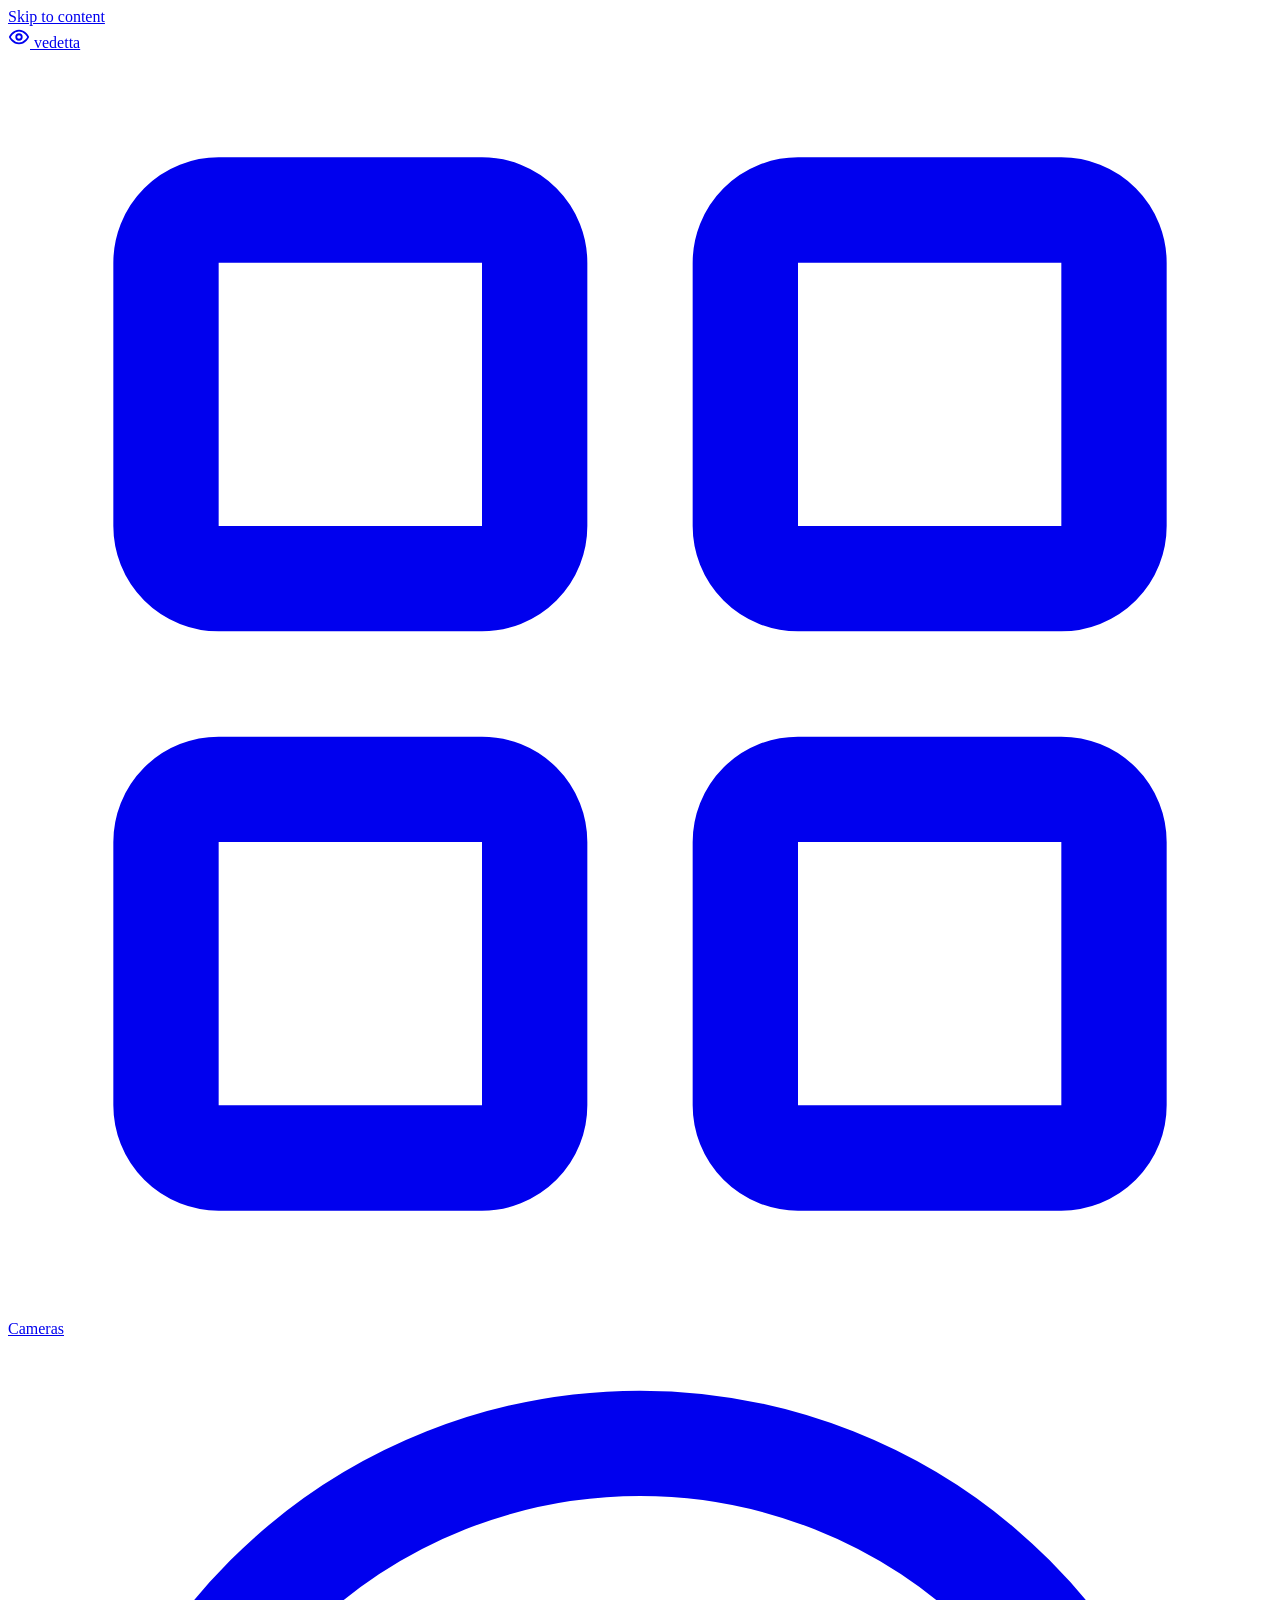
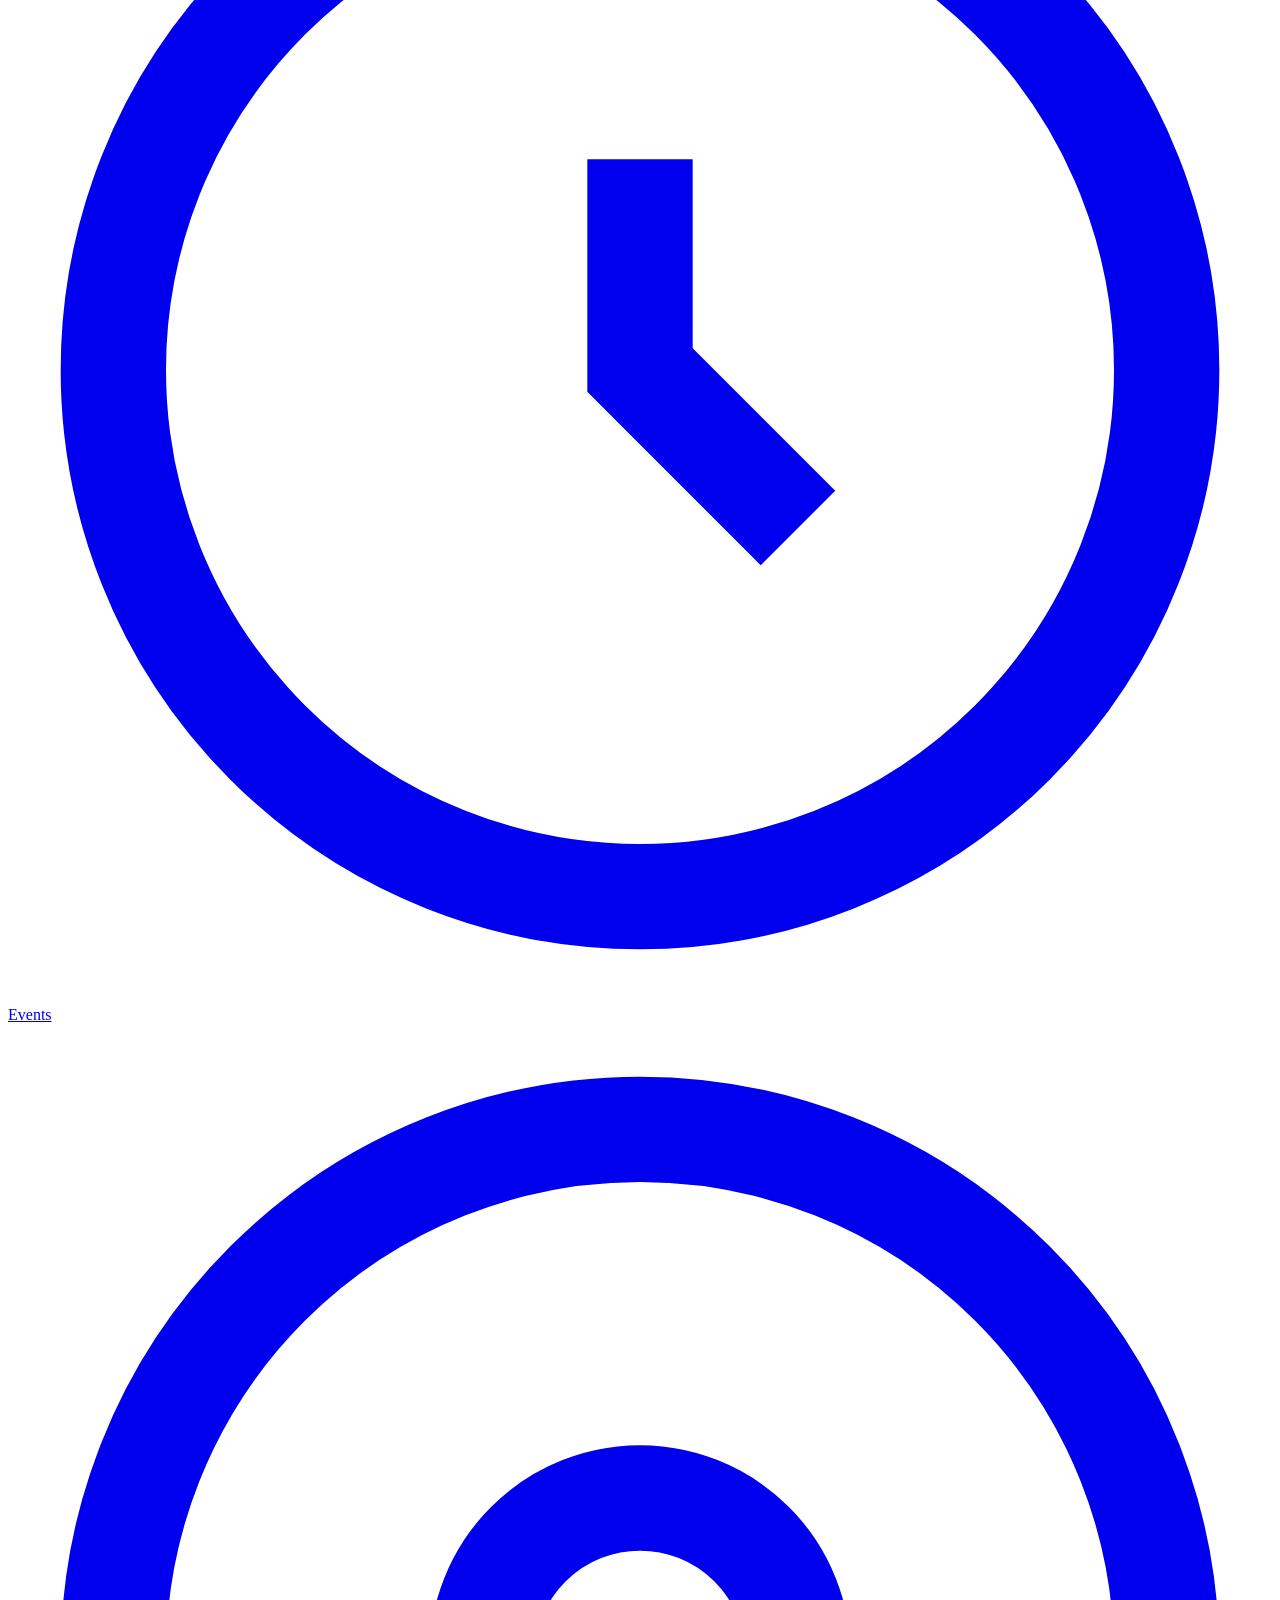
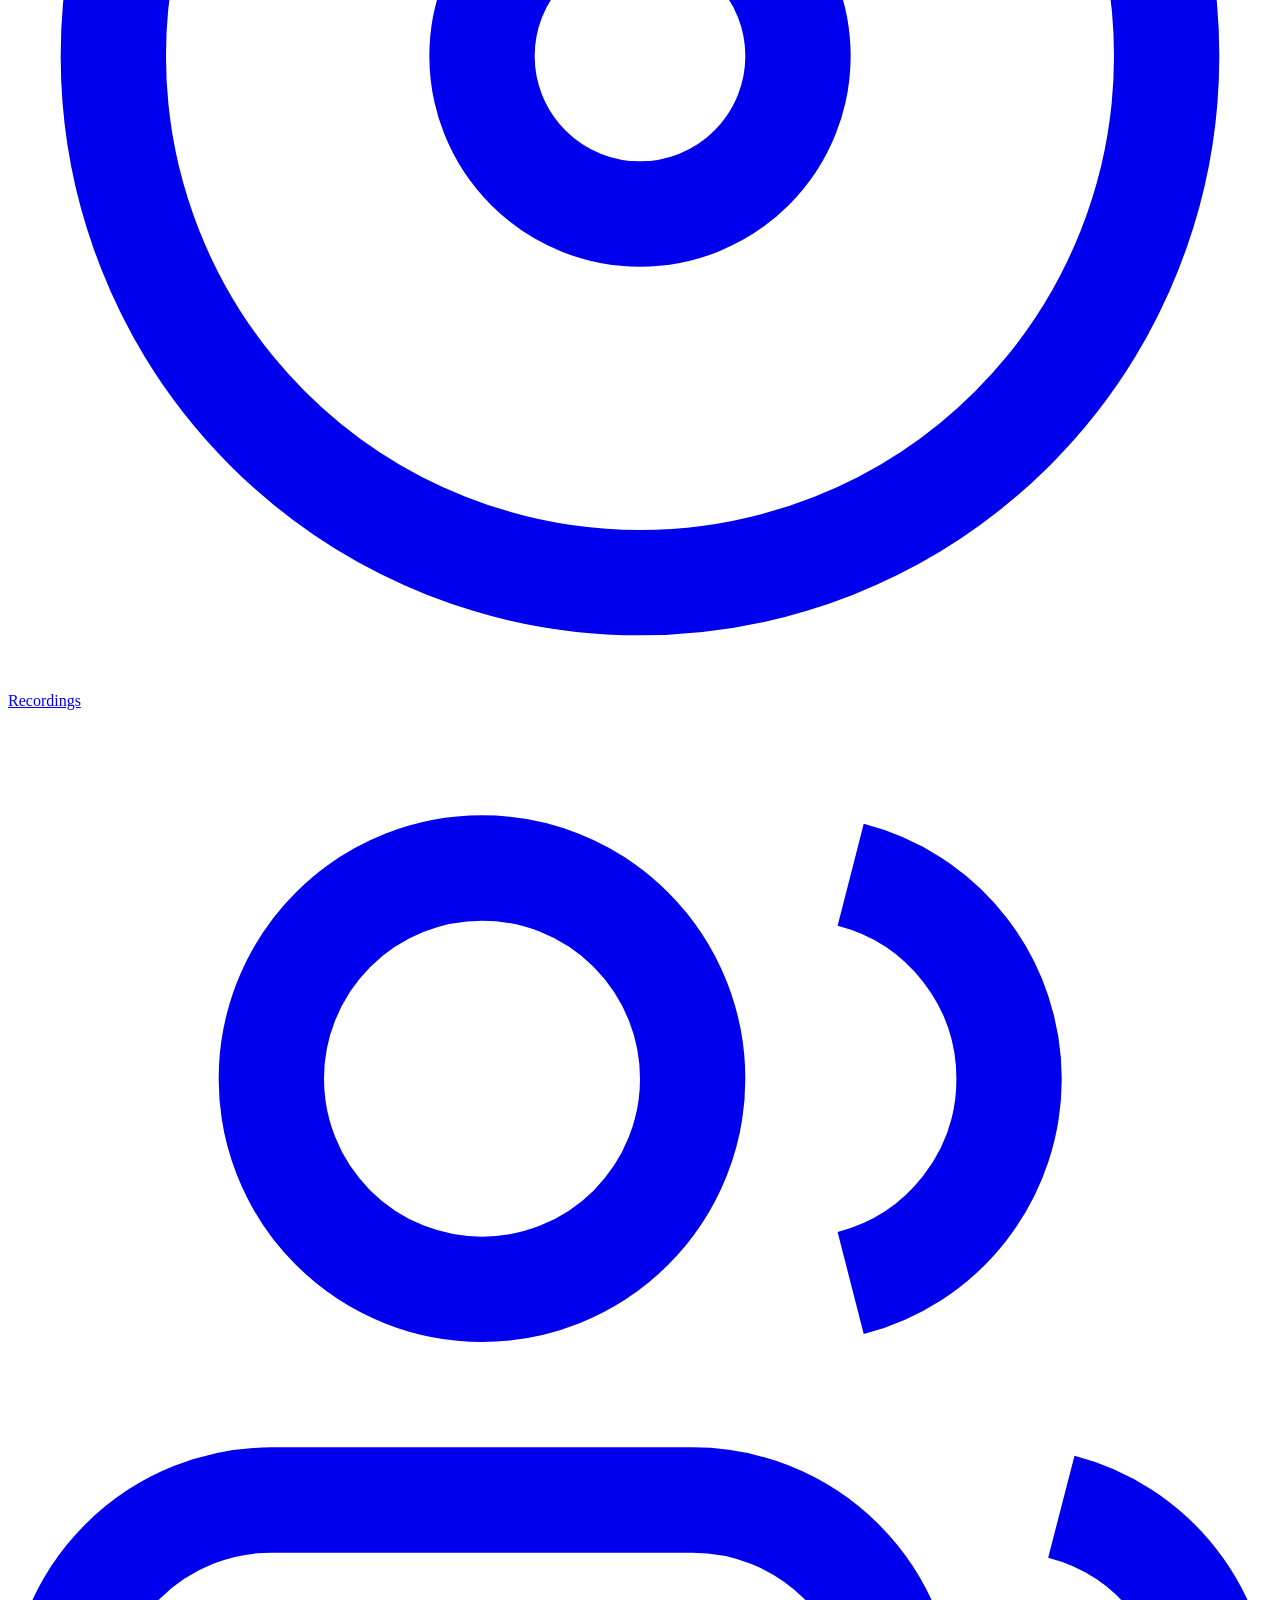
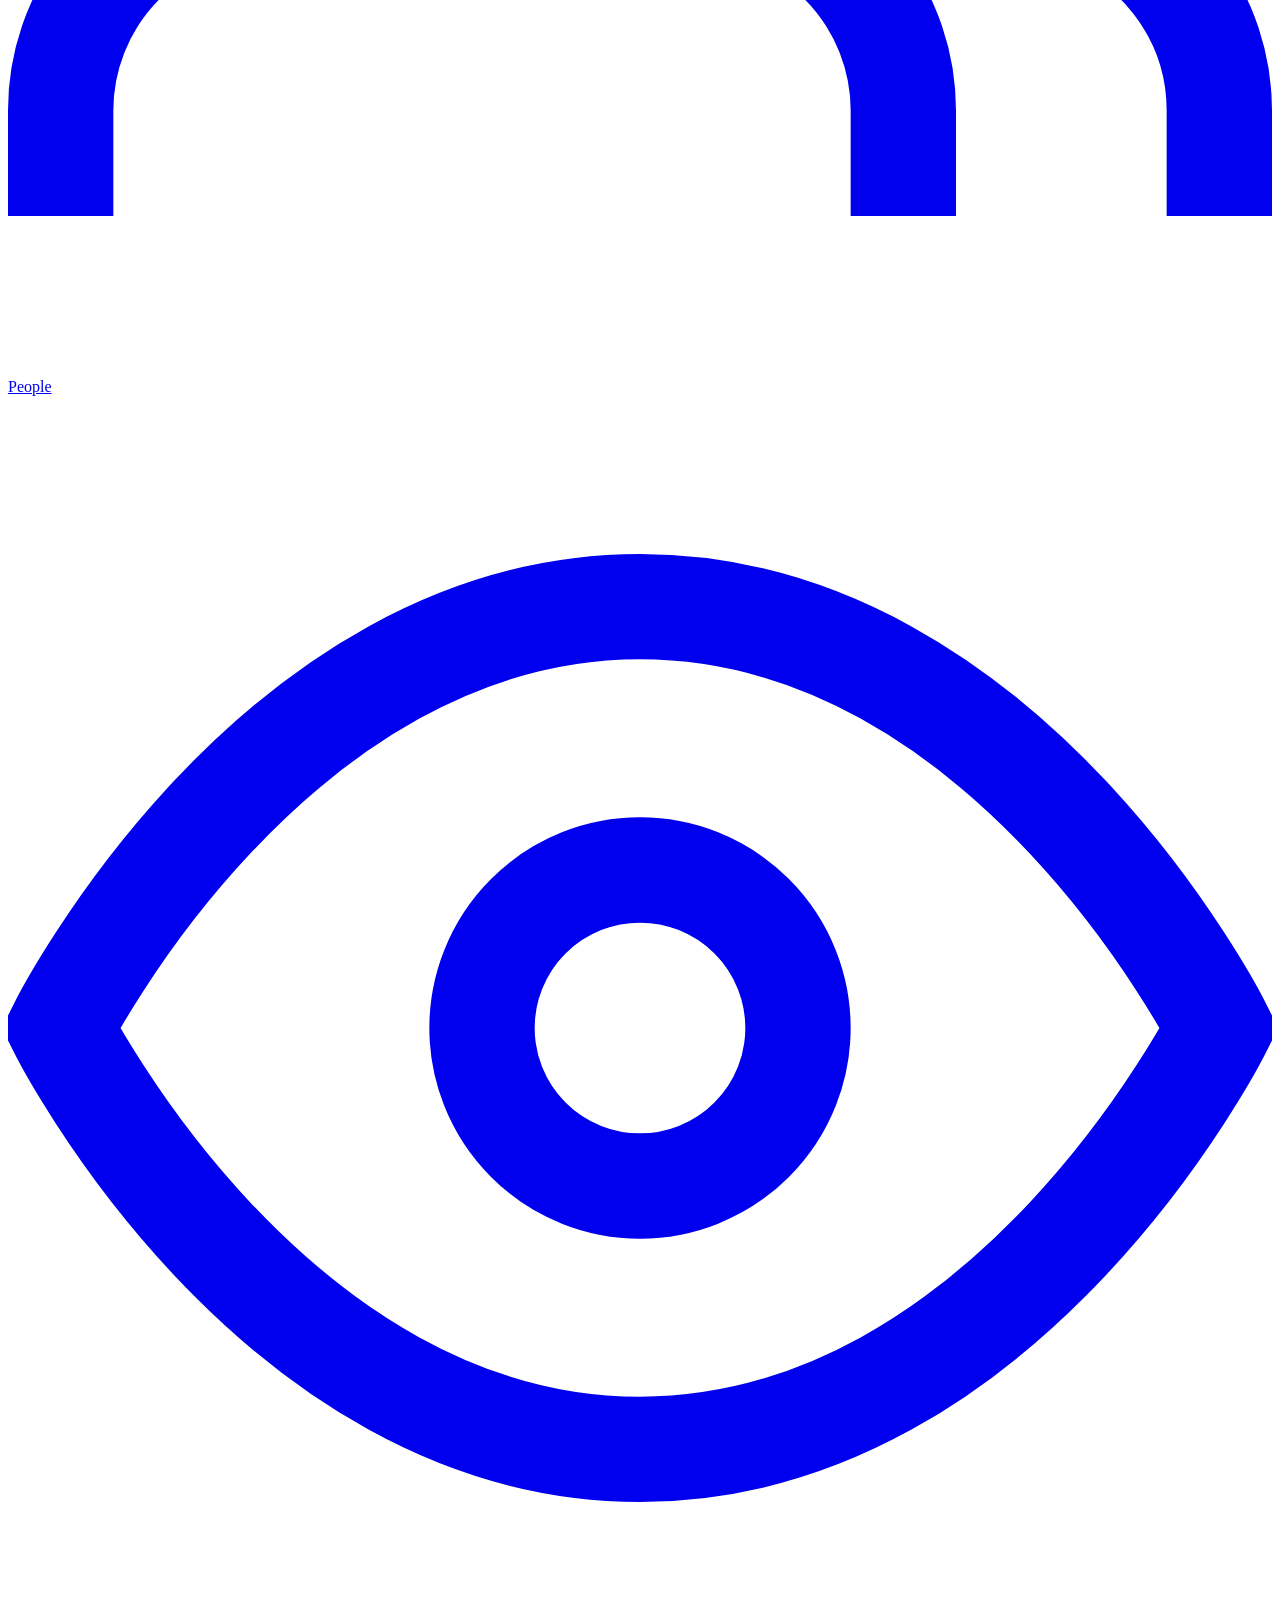
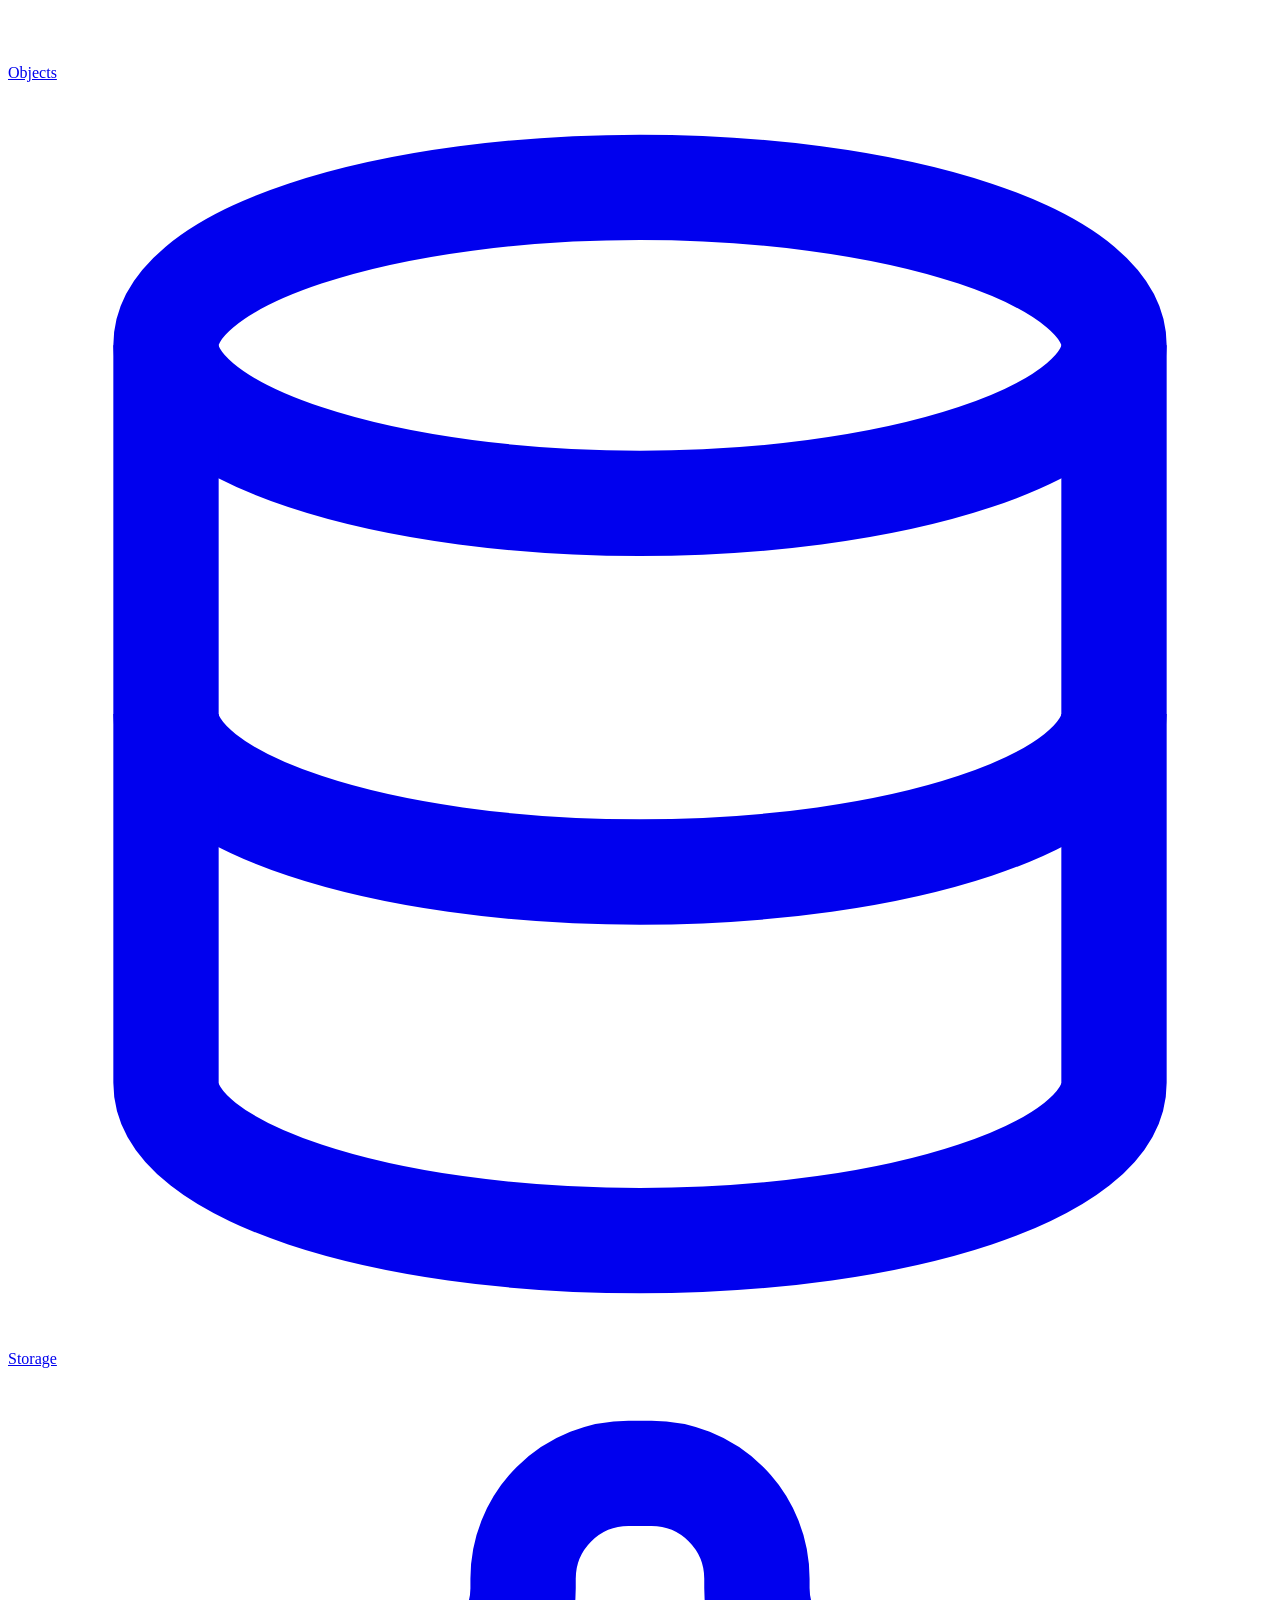
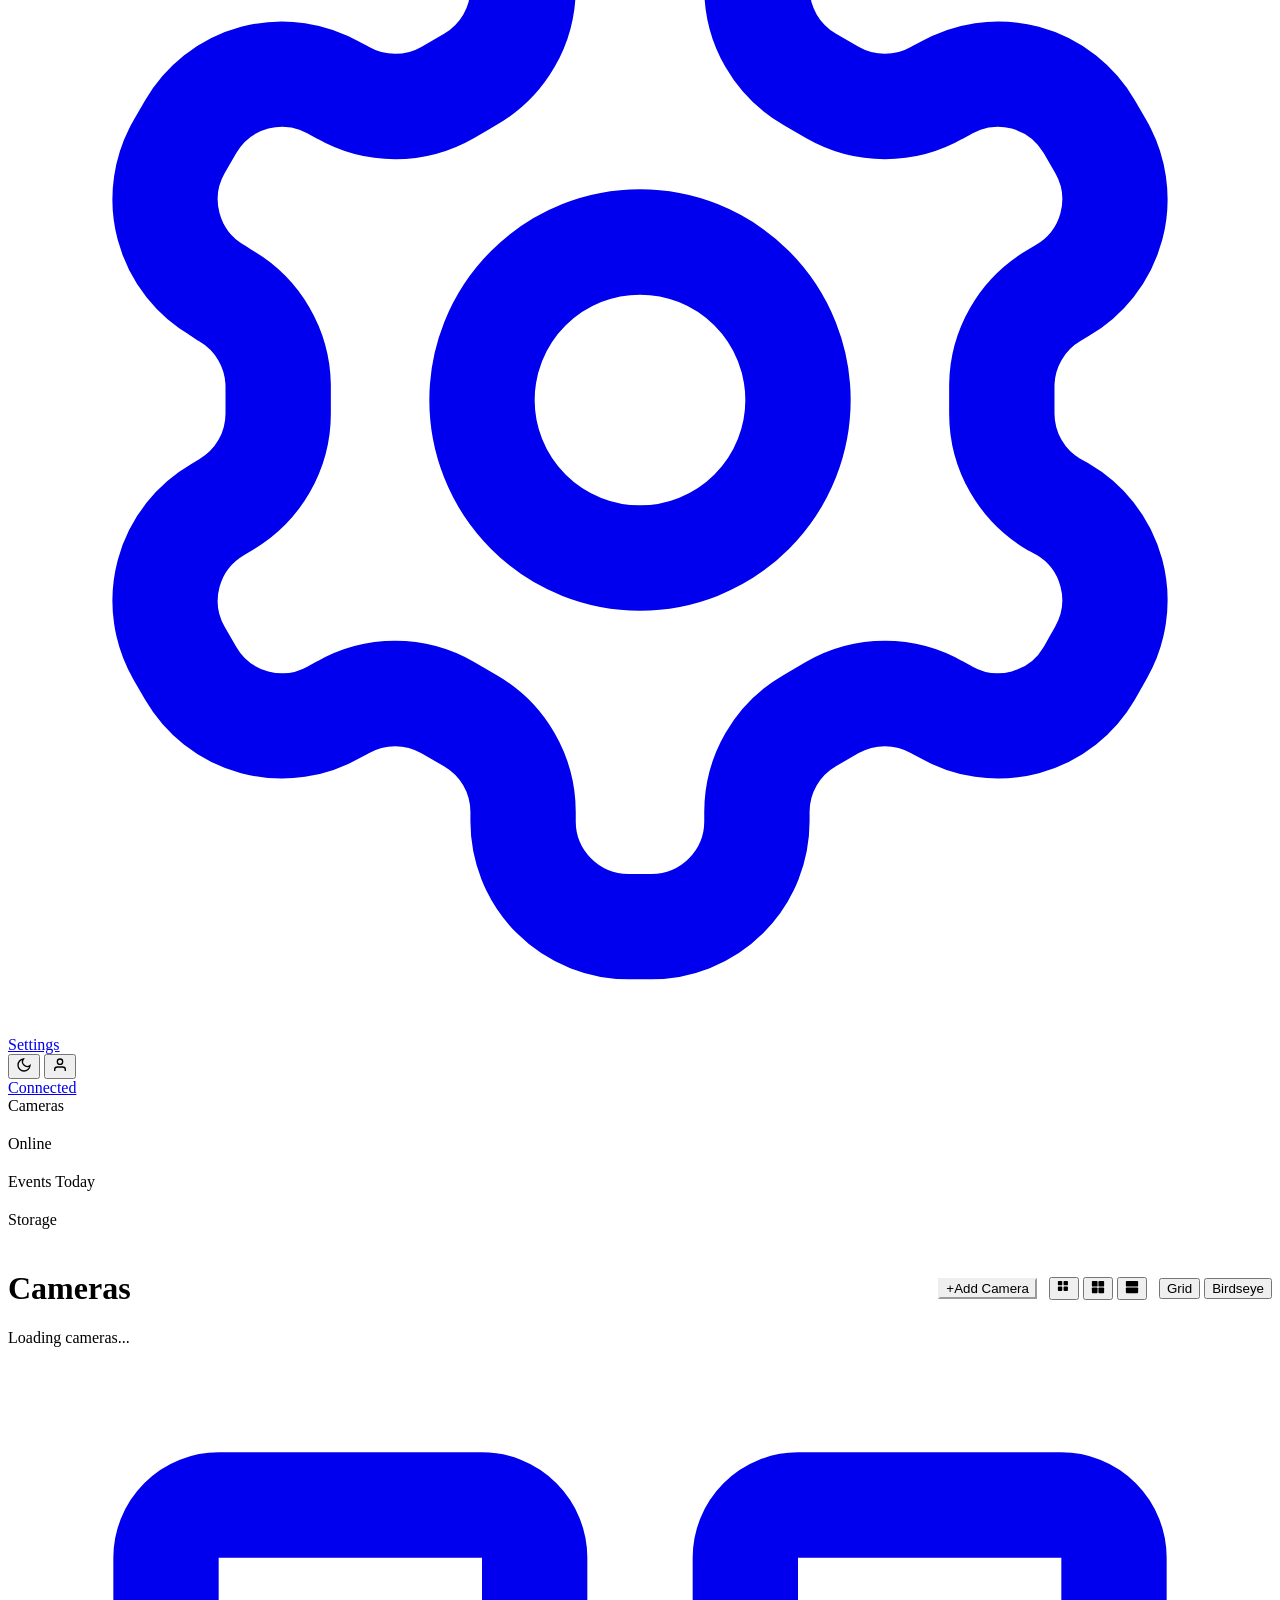
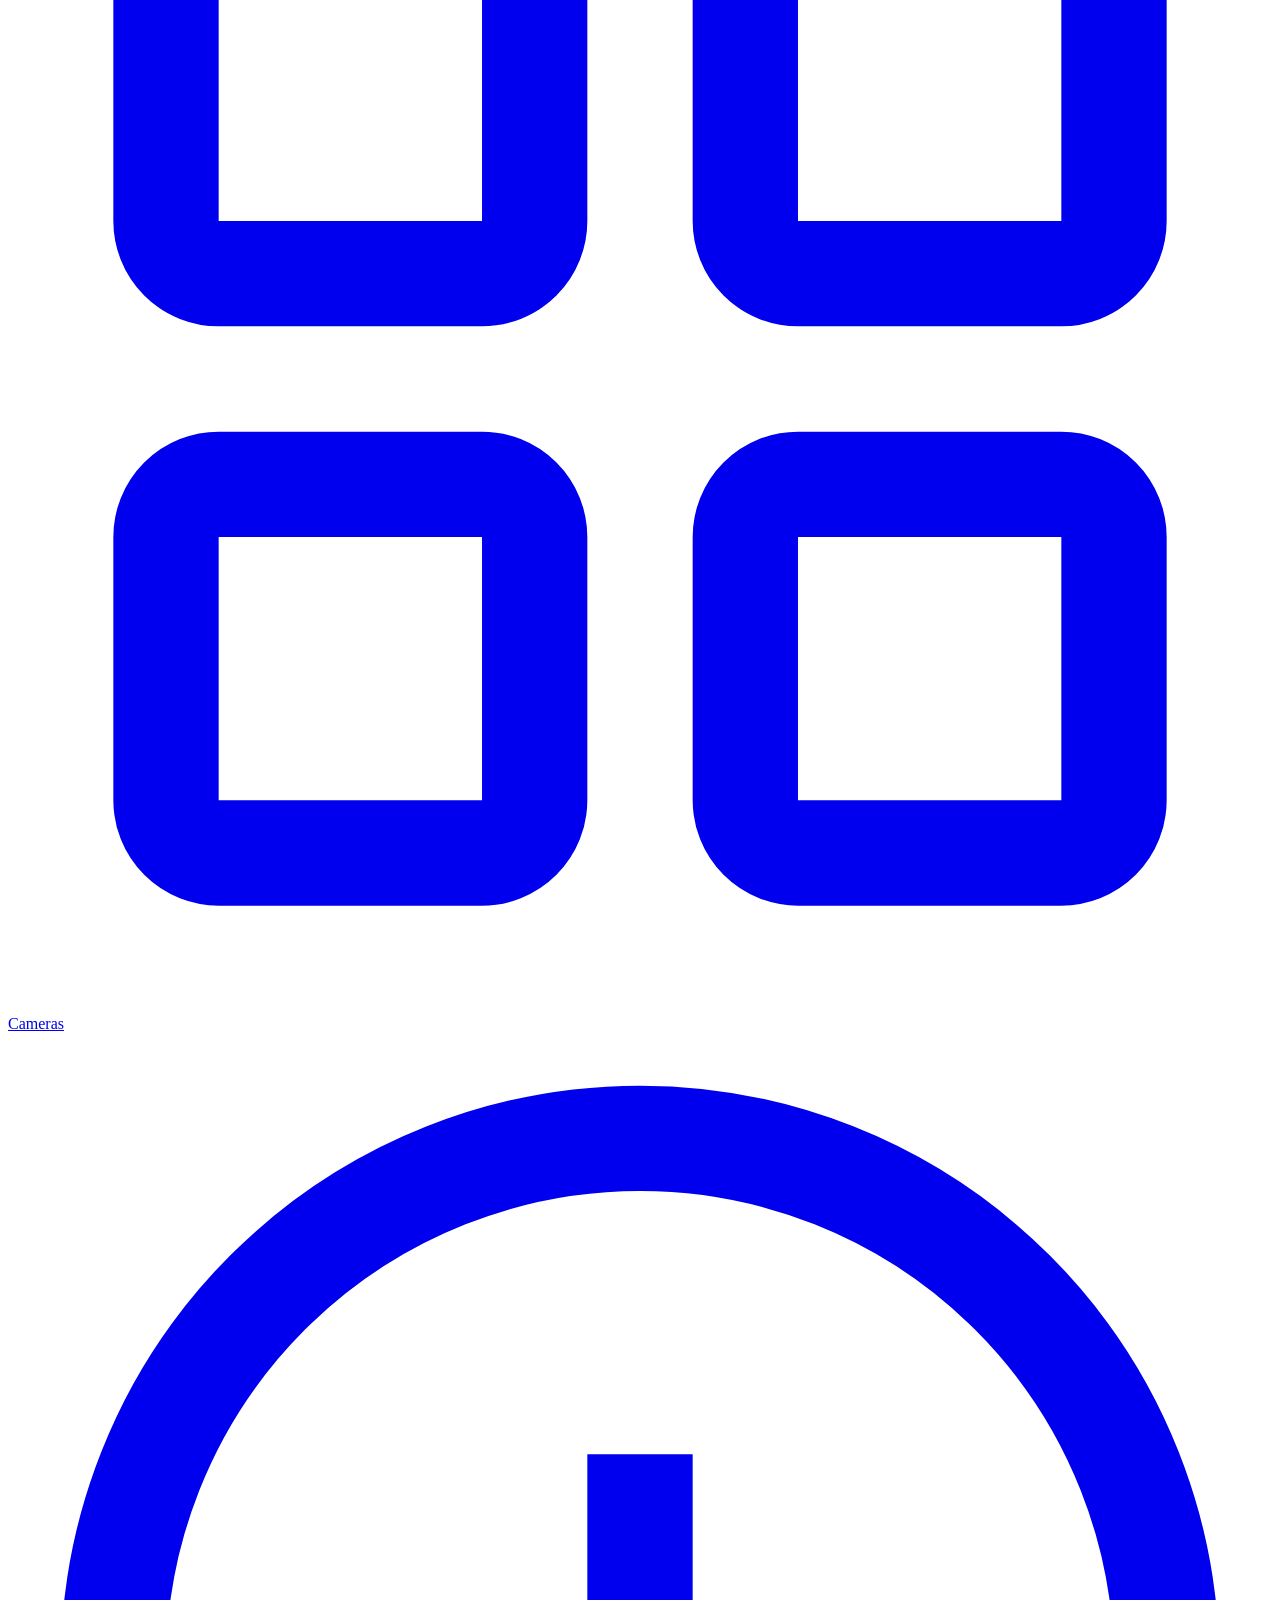
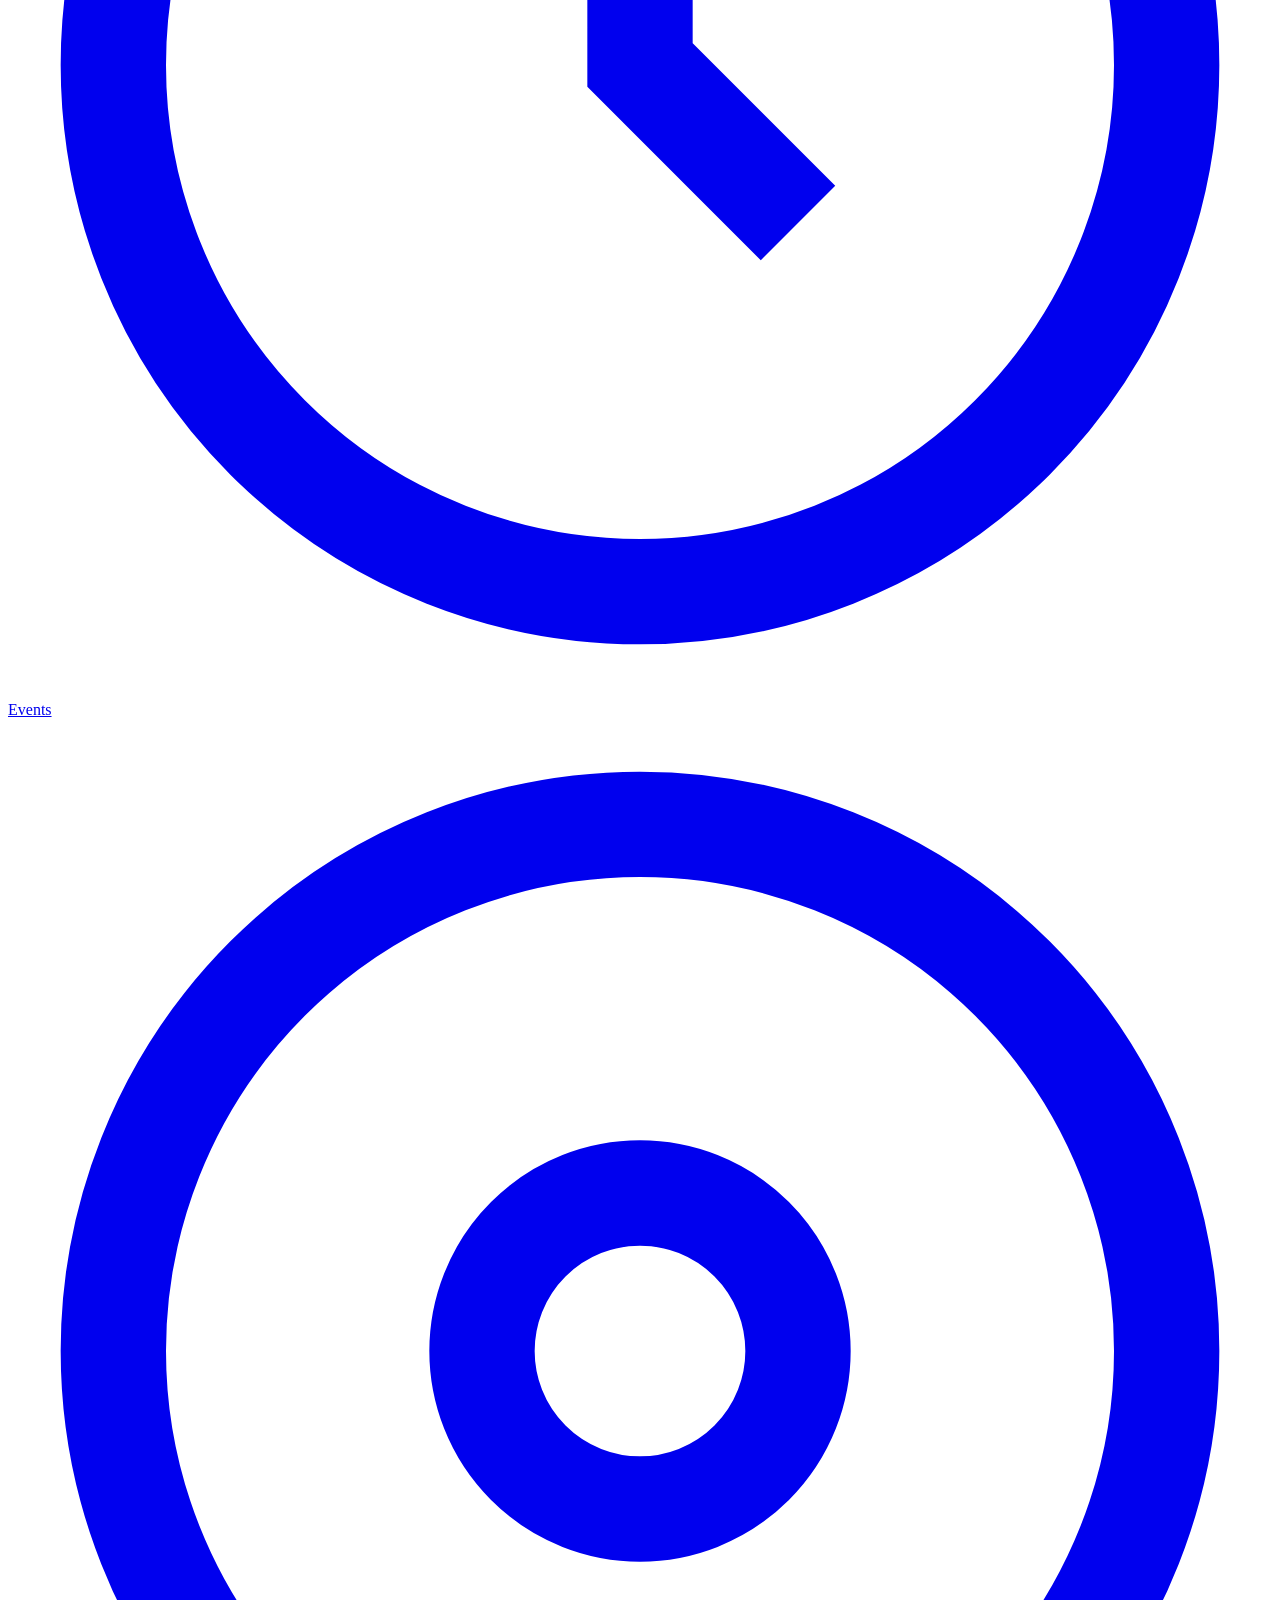
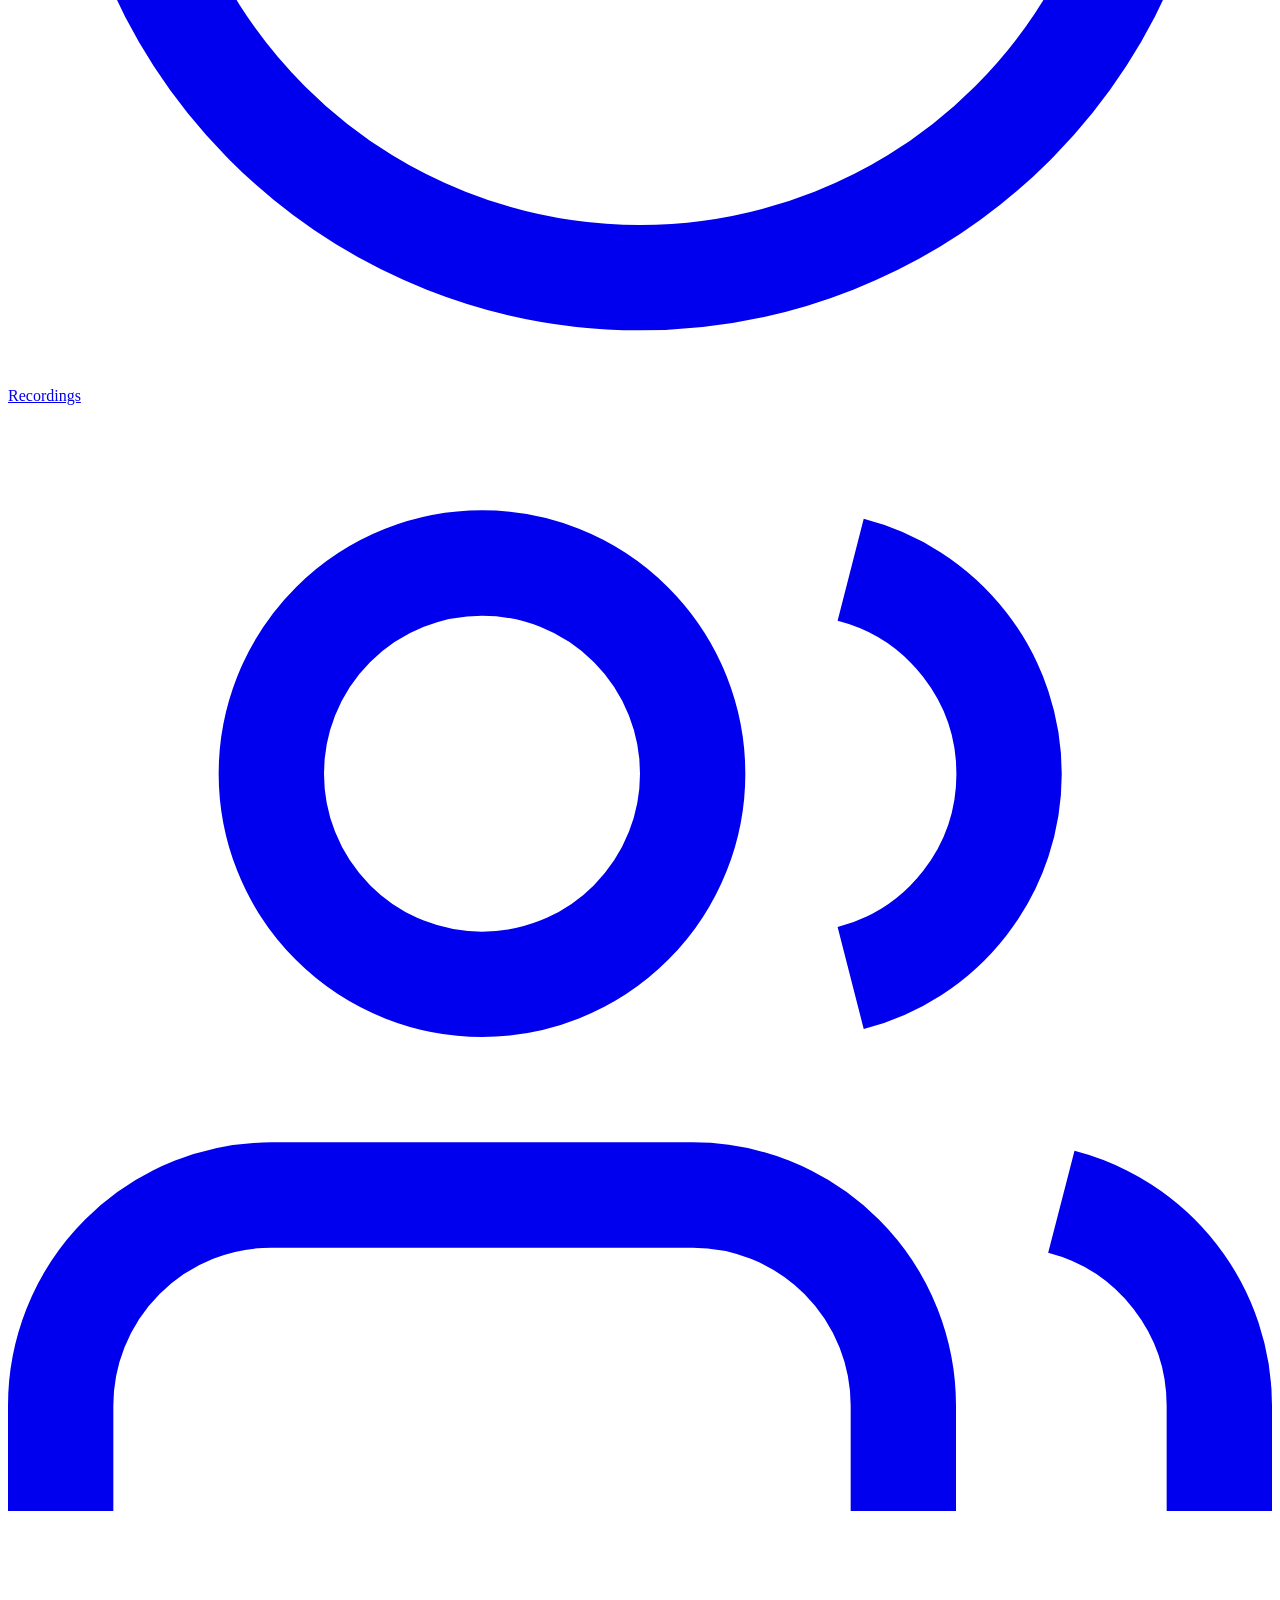
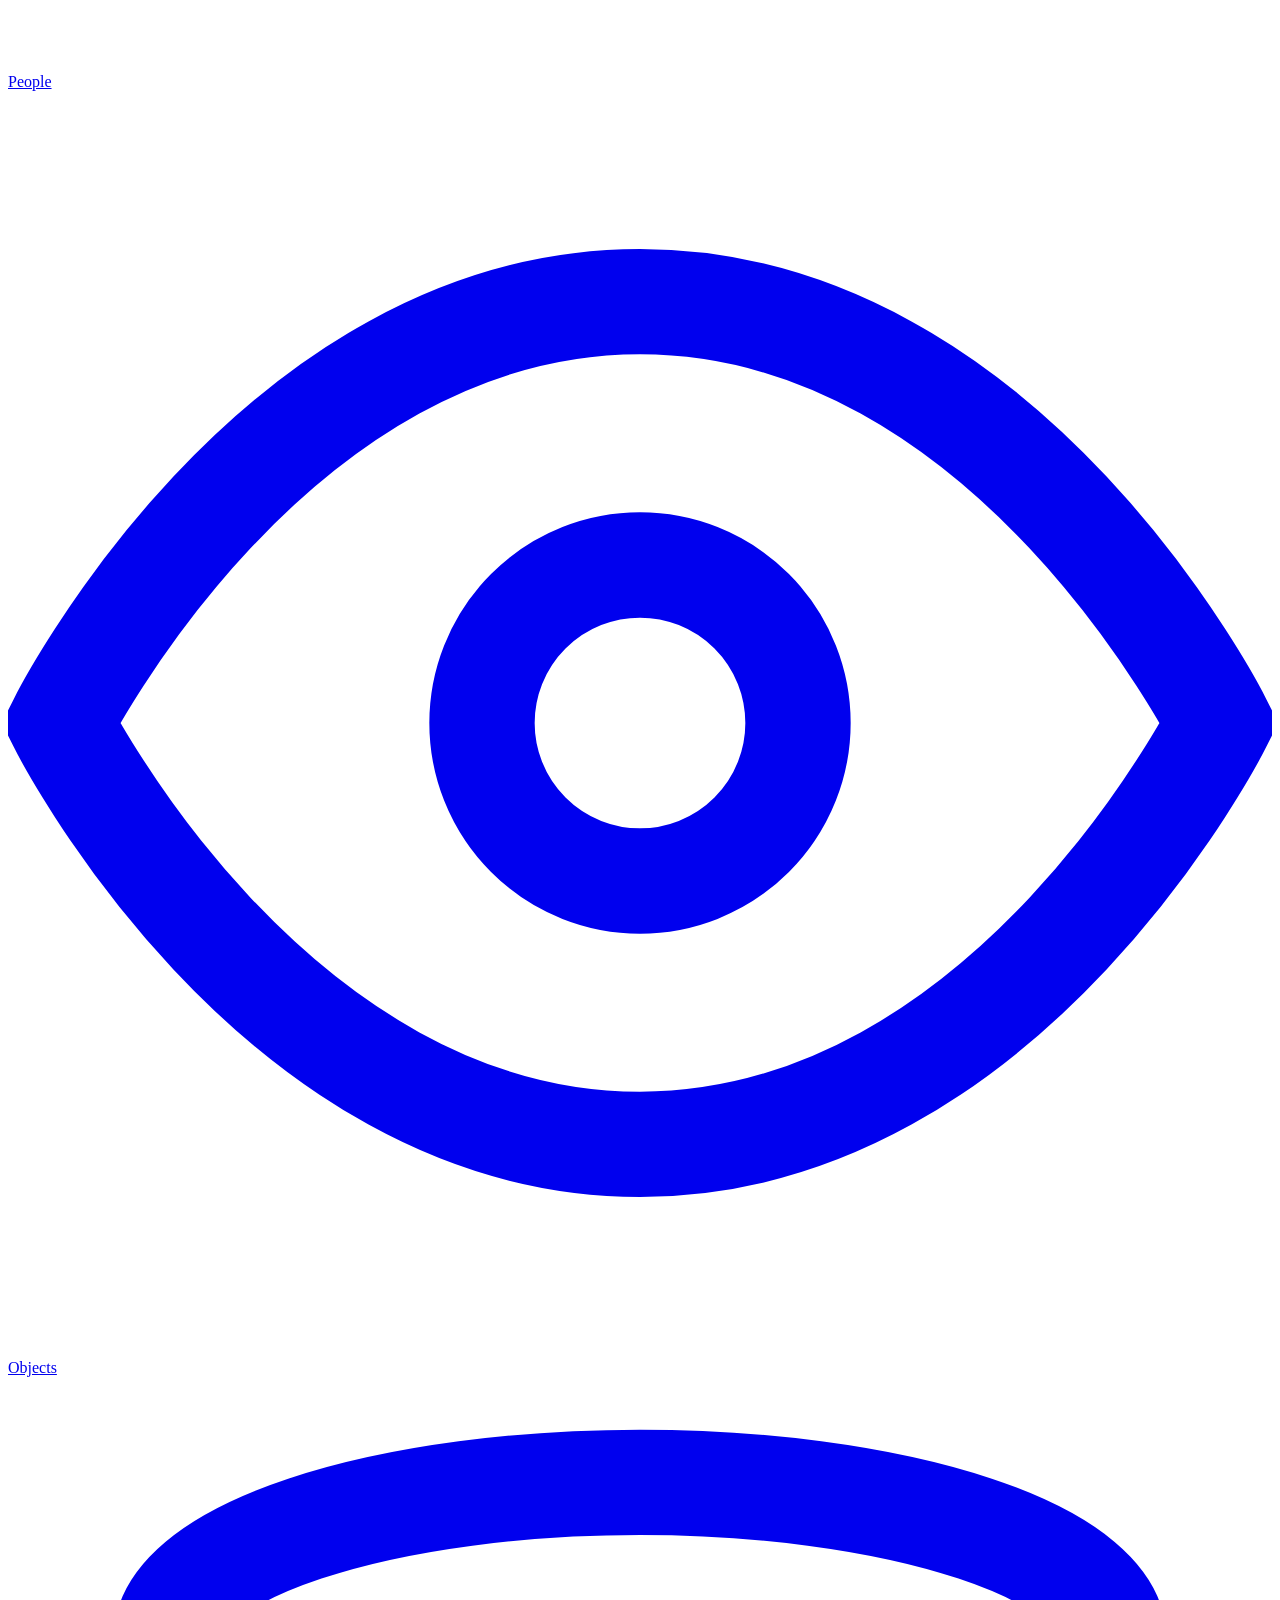
==== commit e4539e63: "feat(ui): add page title and skip-to-content link to dashboard - Change <title> from "Vedetta" to "C" ====
--- a/internal/api/static/index.html
+++ b/internal/api/static/index.html
@@ -3,7 +3,7 @@
 <head>
   <meta charset="UTF-8">
   <meta name="viewport" content="width=device-width, initial-scale=1.0, viewport-fit=cover">
-  <title>Vedetta</title>
+  <title>Cameras - Vedetta</title>
   <link rel="stylesheet" href="/style.css">
   <script src="/htmx.min.js"></script>
   <meta name="theme-color" content="#0a0e14">
@@ -15,6 +15,7 @@
   <meta name="apple-mobile-web-app-title" content="Vedetta">
 </head>
 <body data-shortcuts="nav,camera,events,general">
+  <a href="#main" class="skip-link">Skip to content</a>
 
   <!-- Top Navigation -->
   <nav class="topnav" role="navigation" aria-label="Main">
@@ -72,7 +73,7 @@
   </nav>
 
   <!-- Main Content -->
-  <main class="page">
+  <main id="main" class="page">
     <!-- Stats Row -->
     <div class="stats-row"
          id="stats-row"
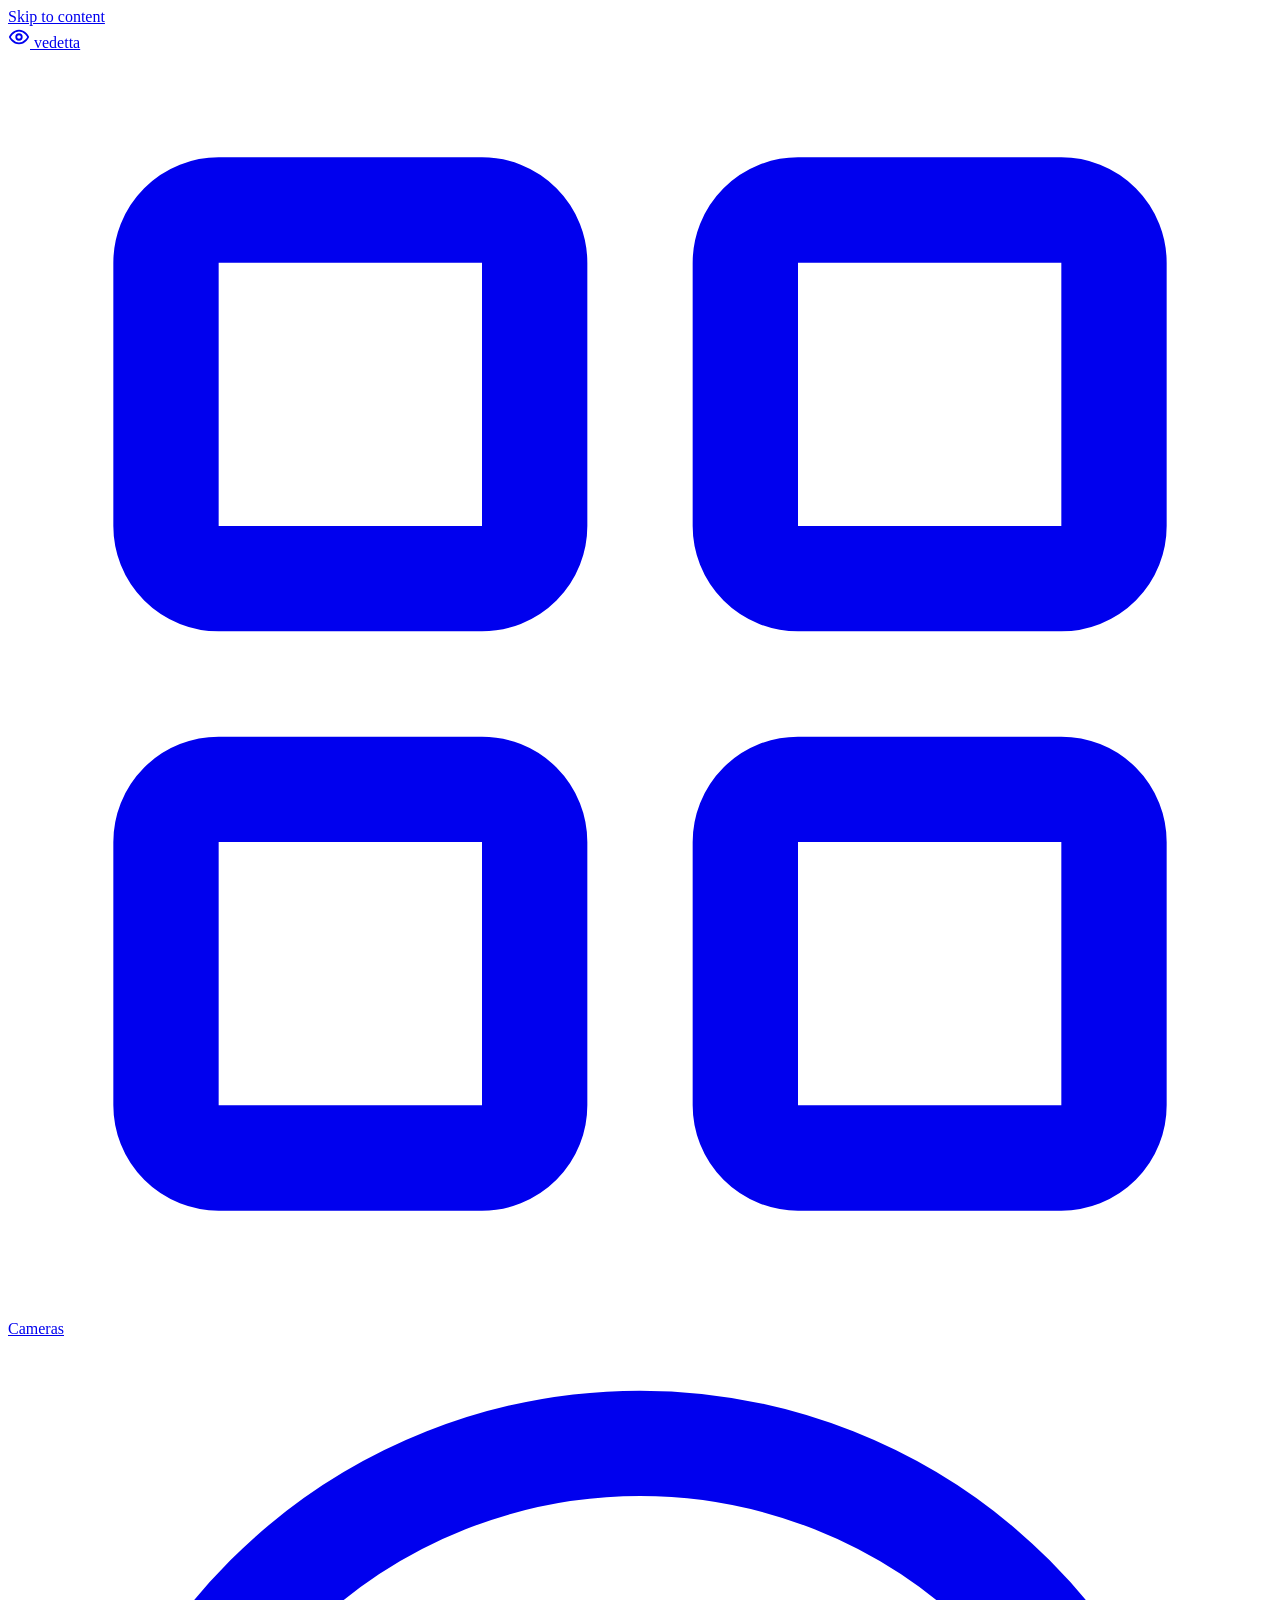
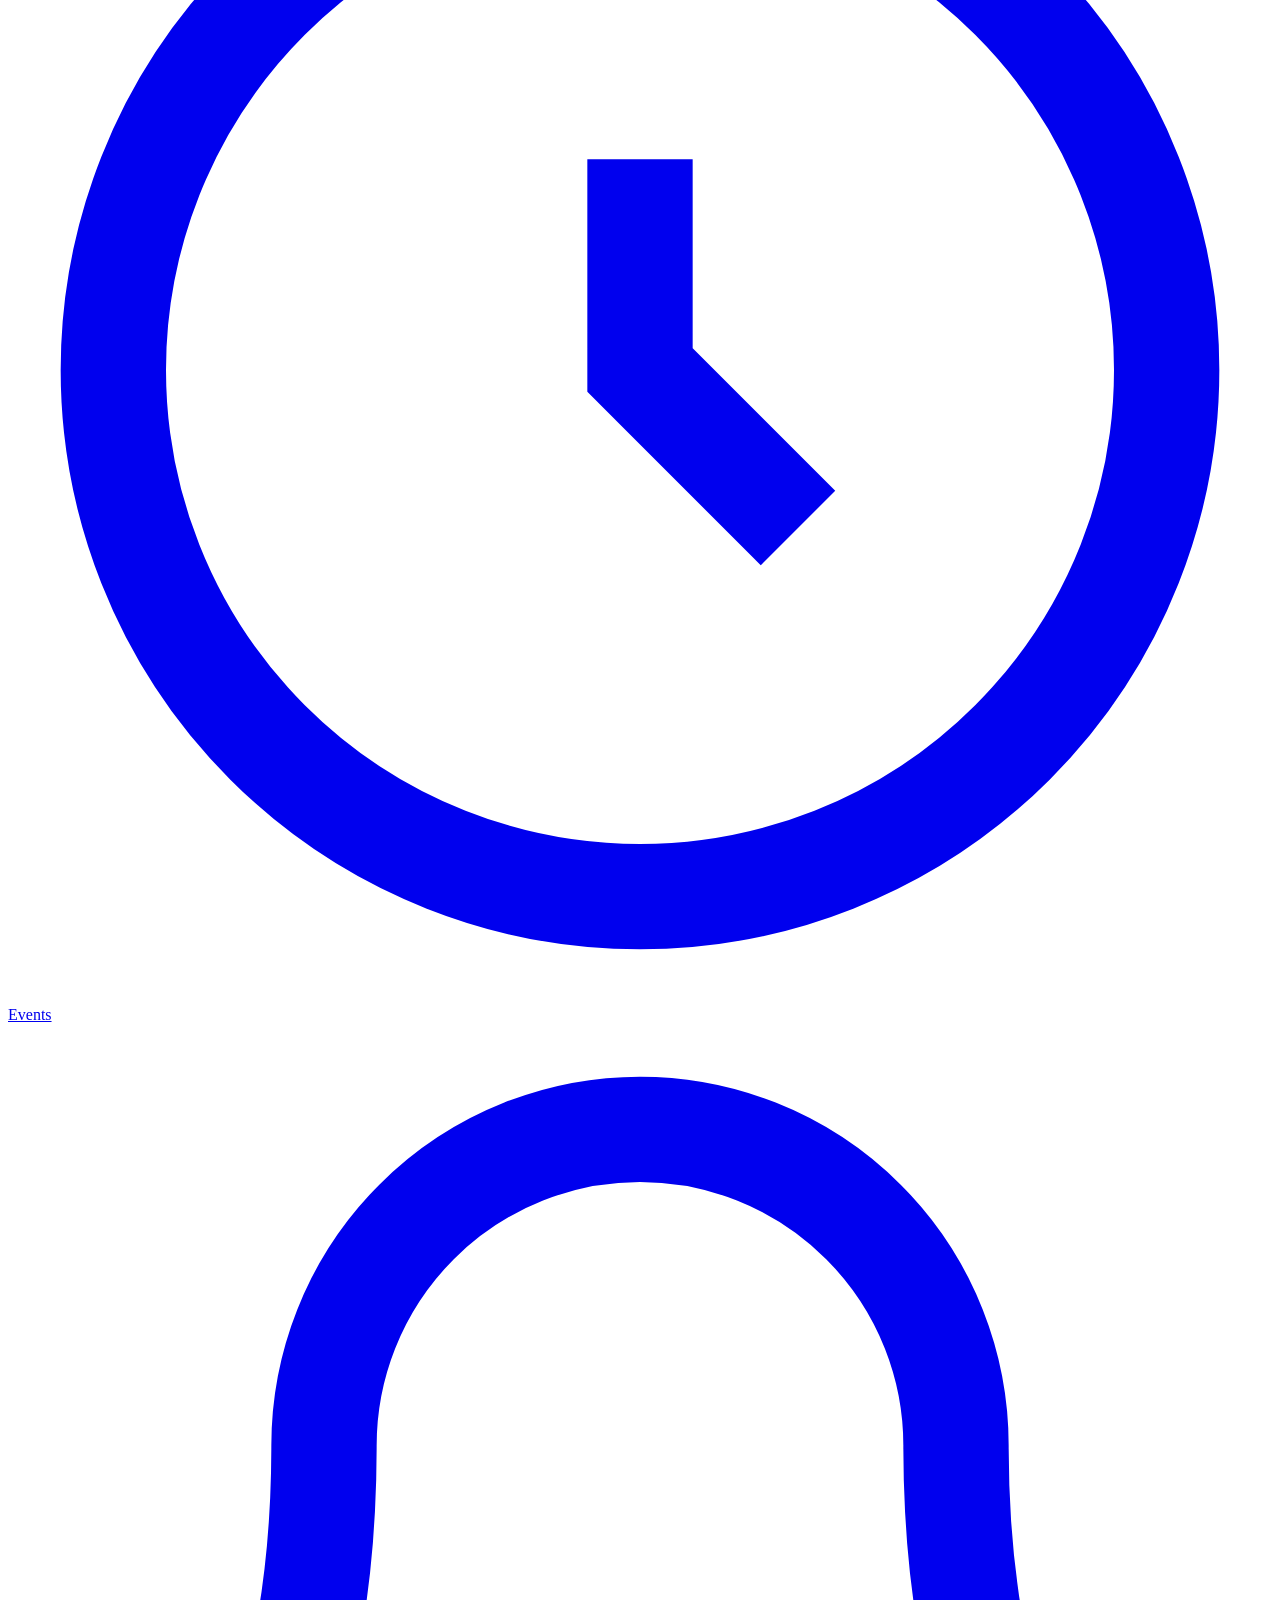
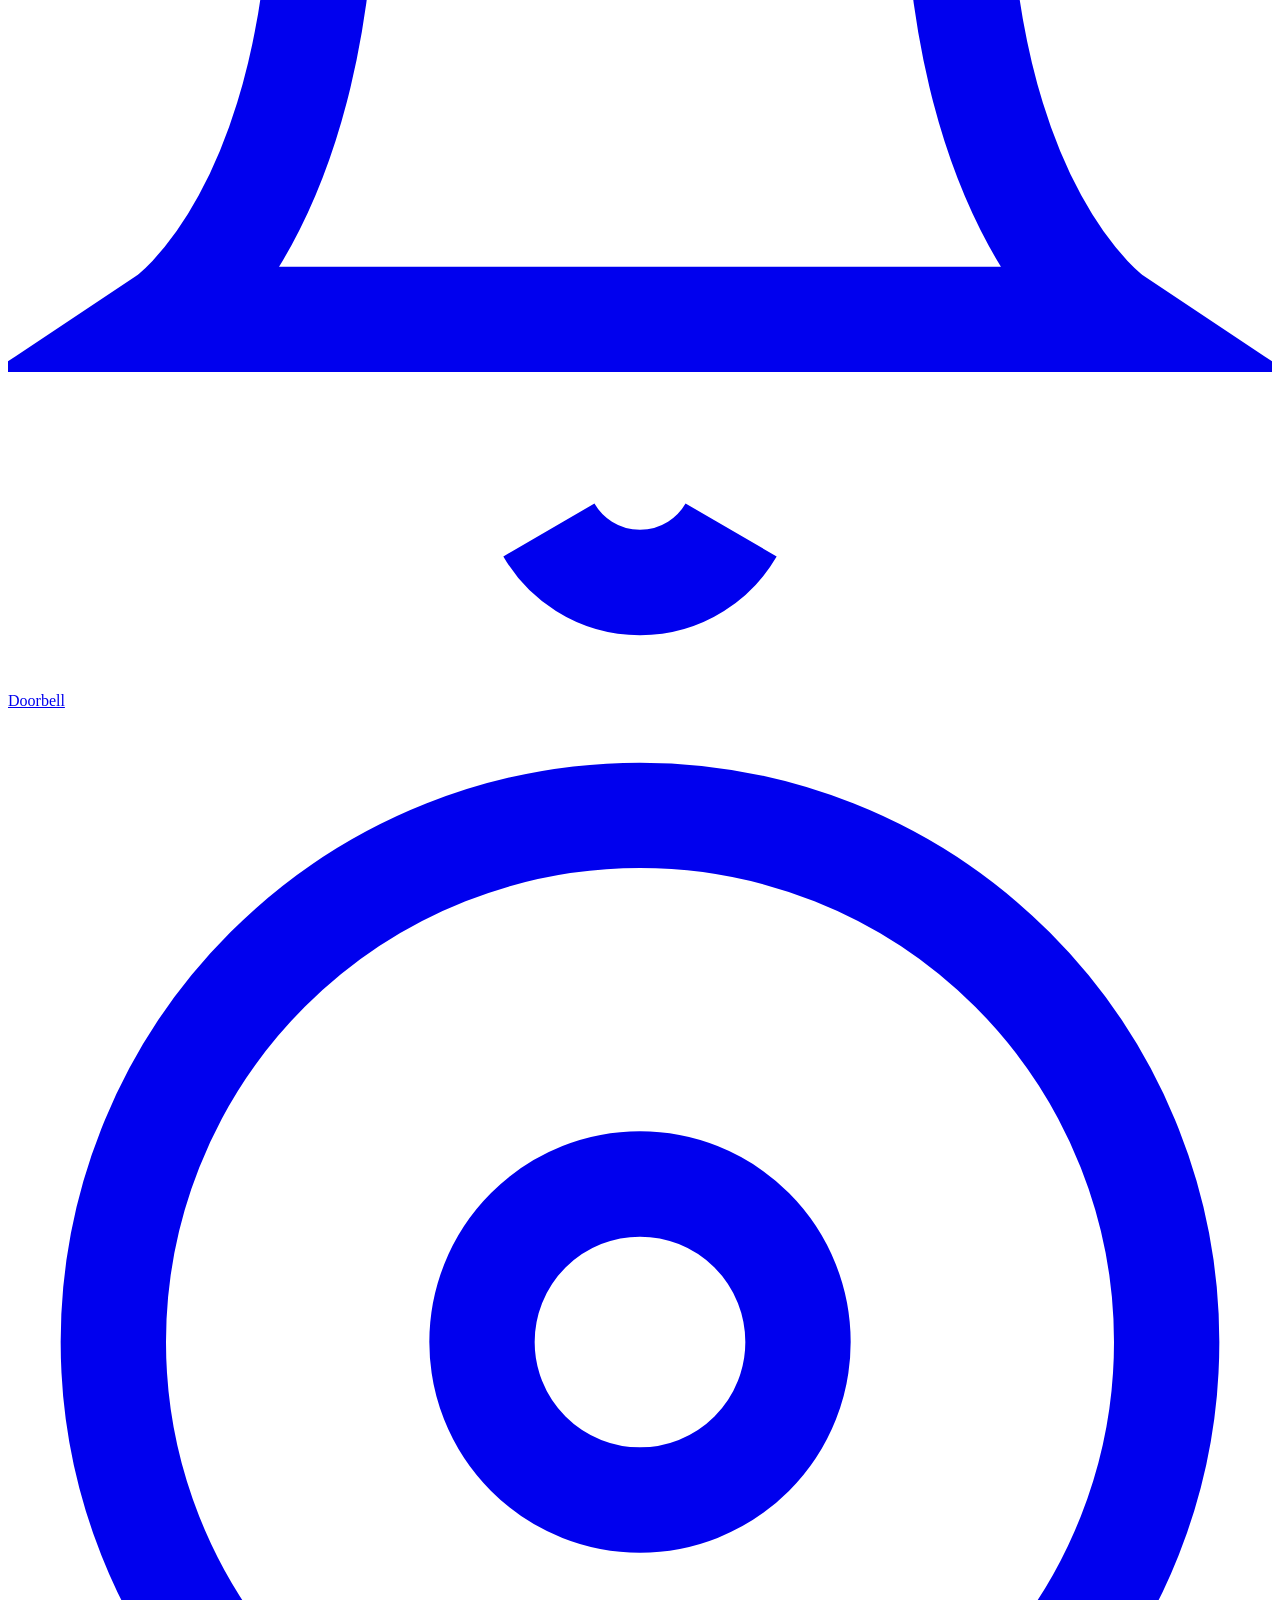
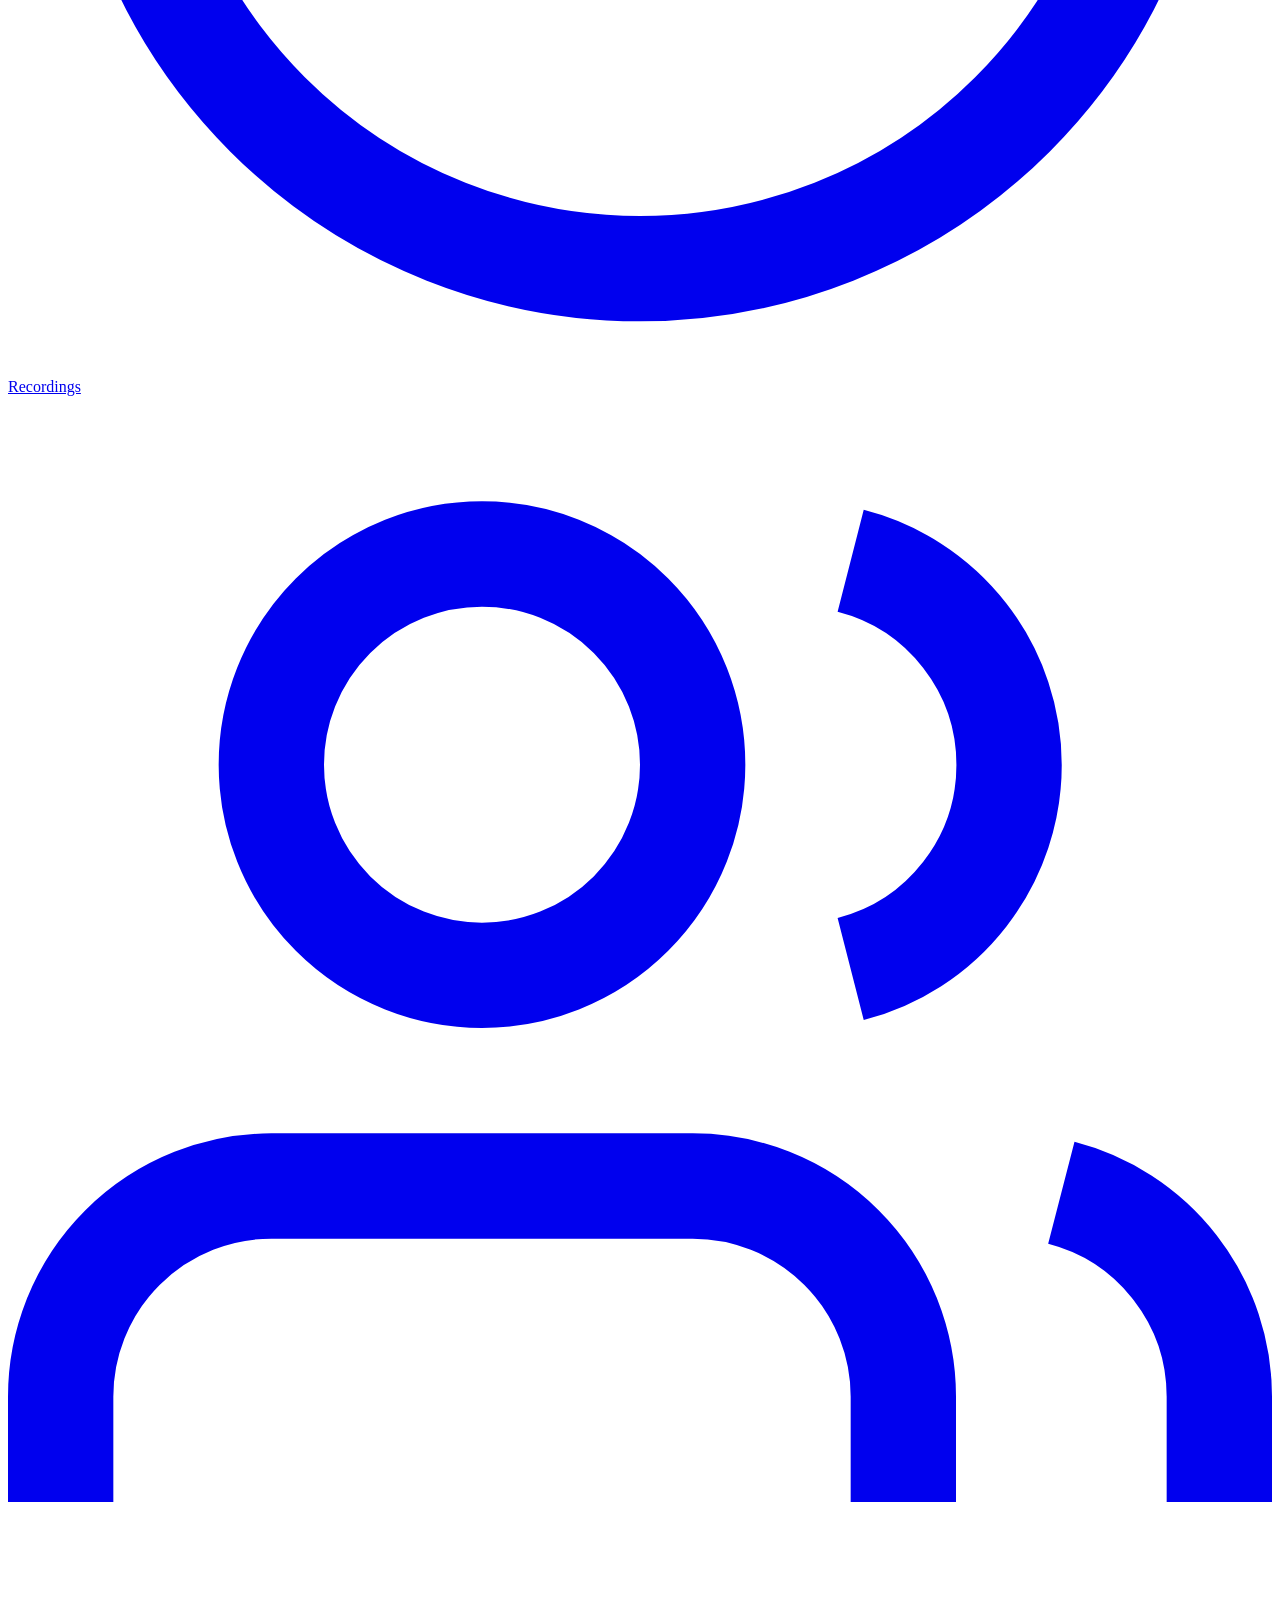
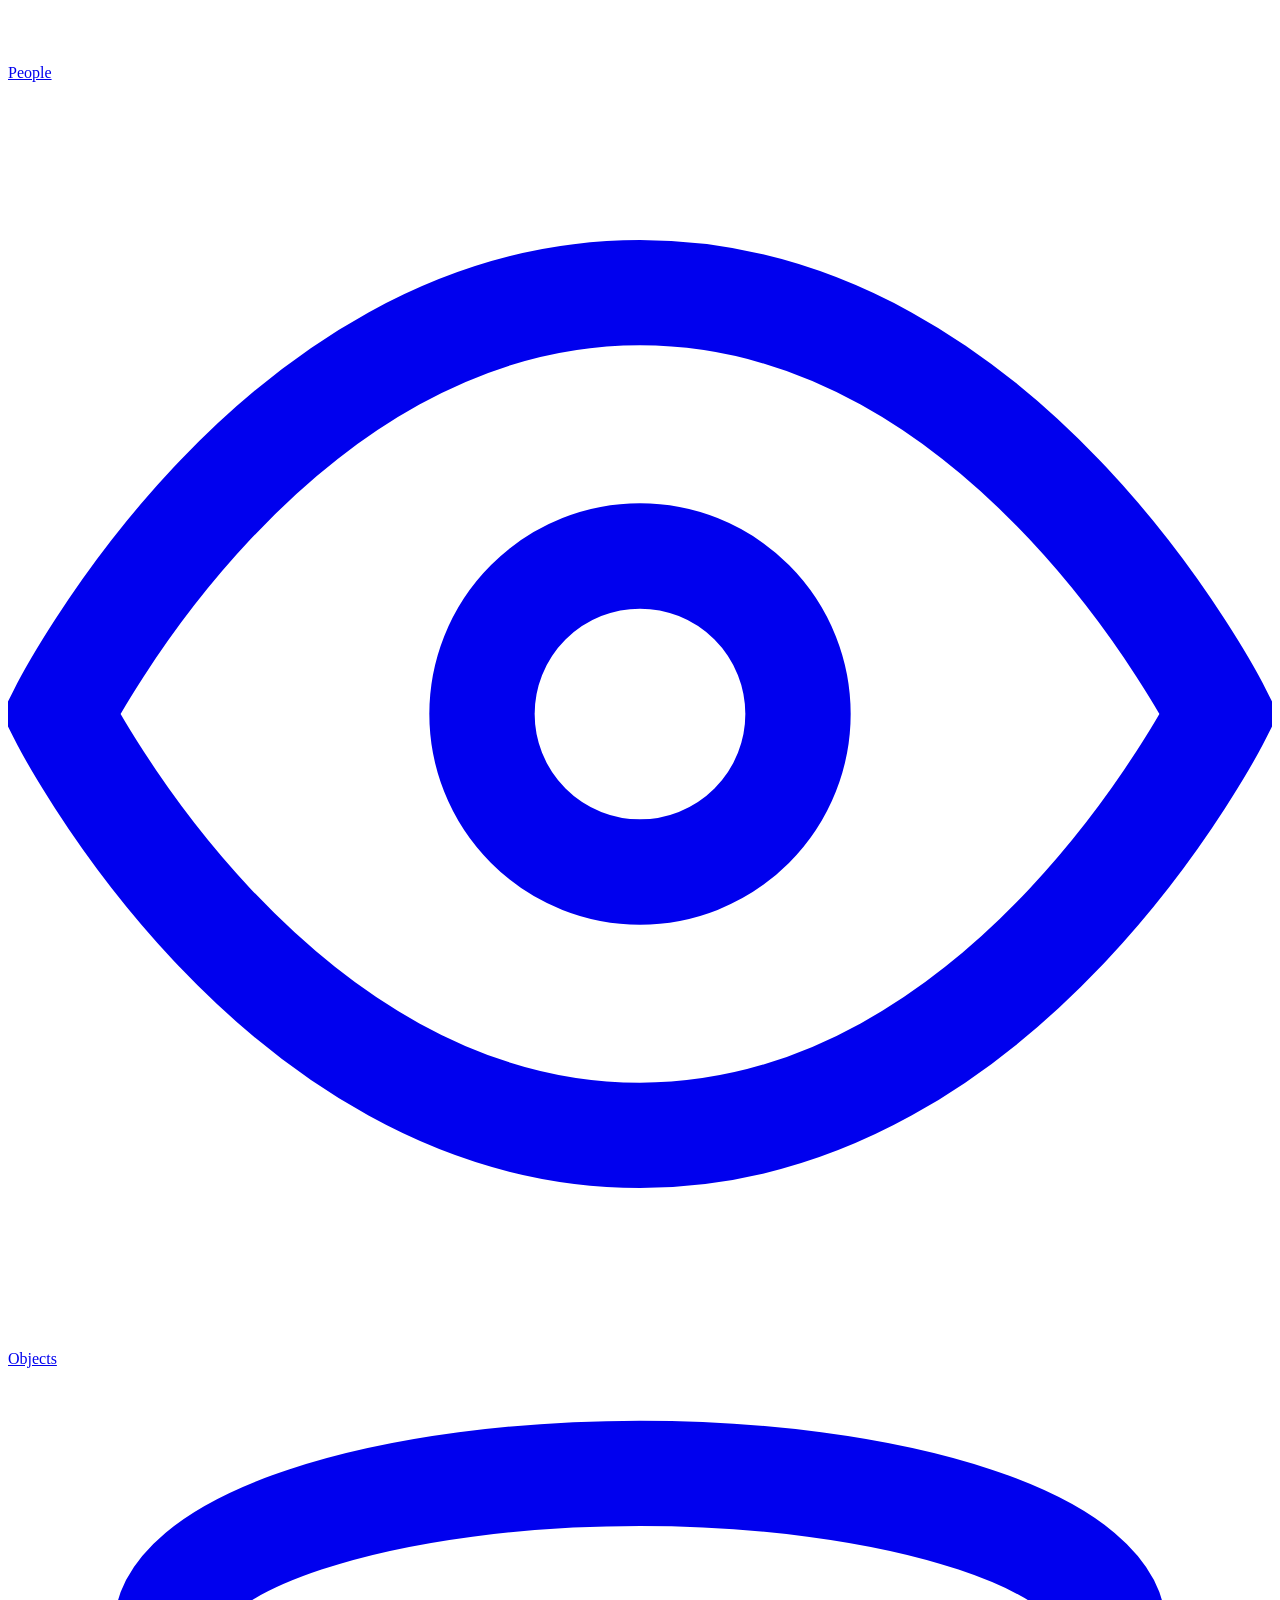
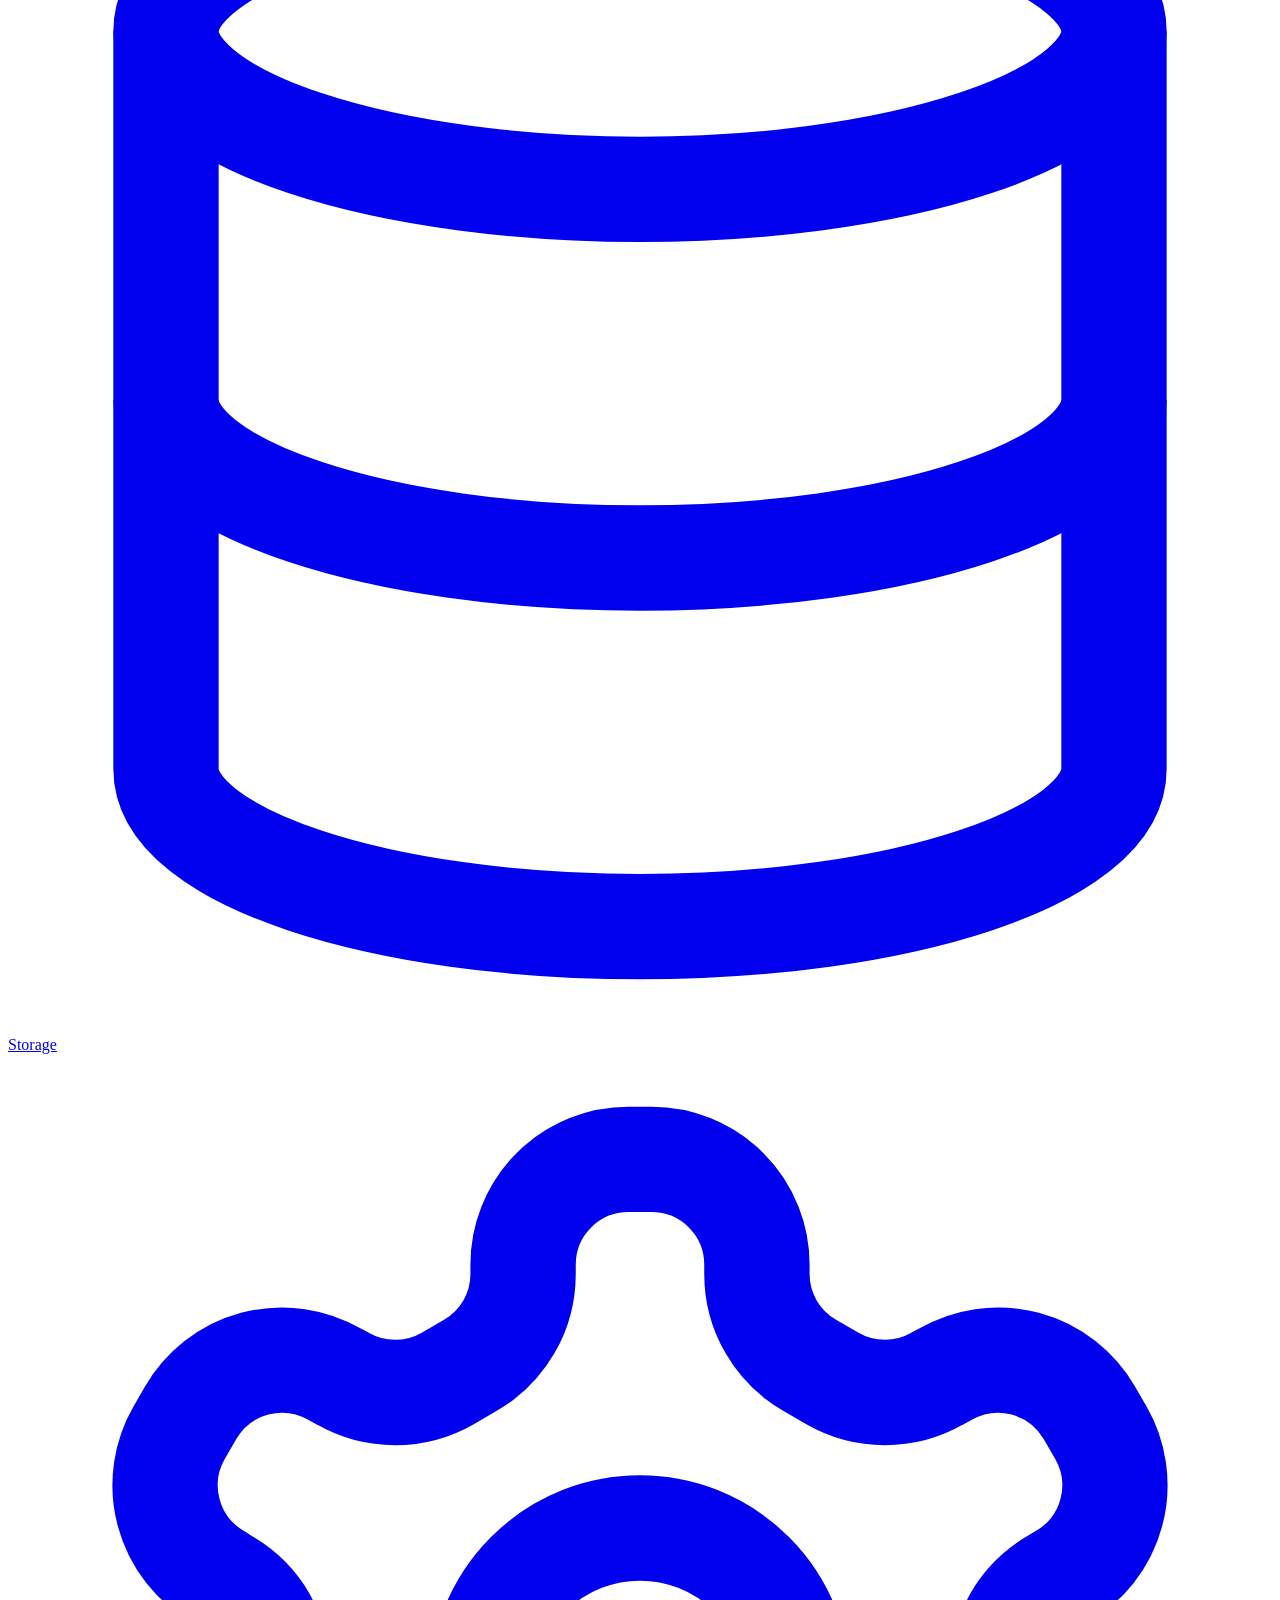
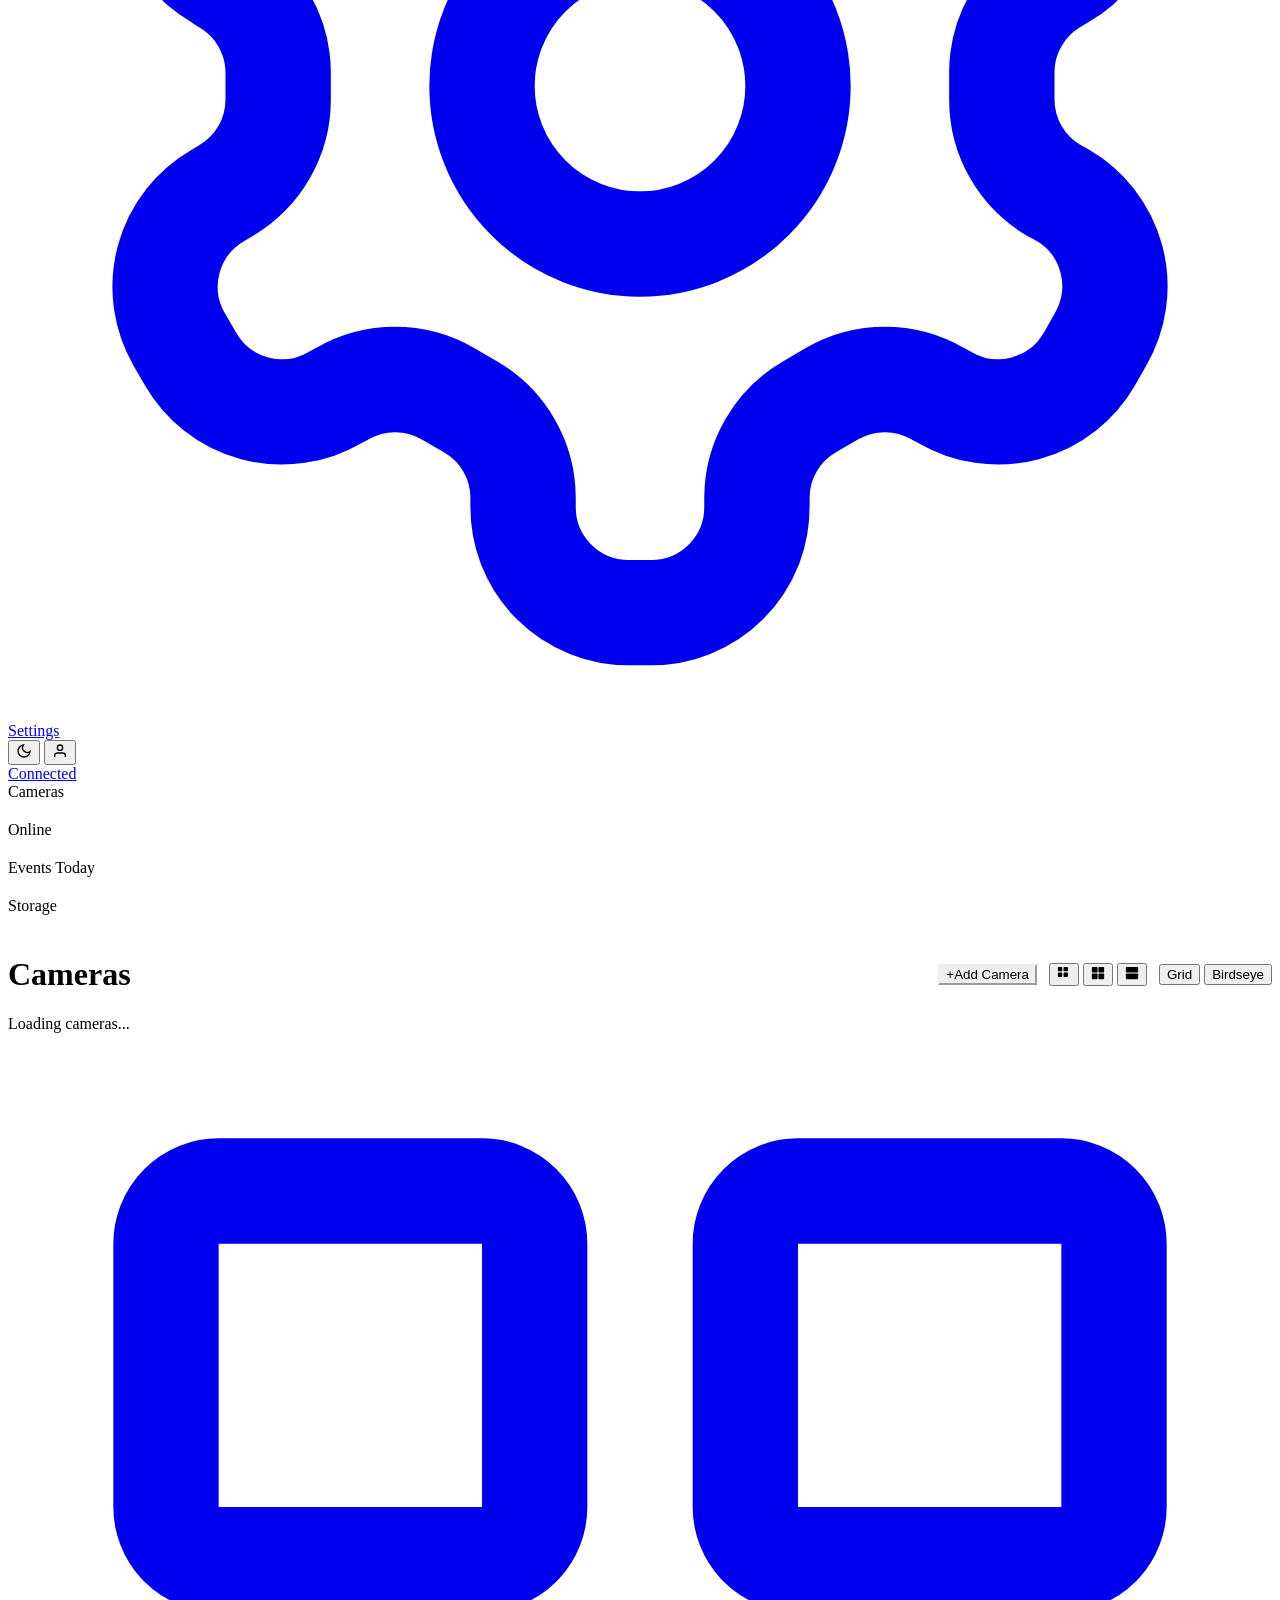
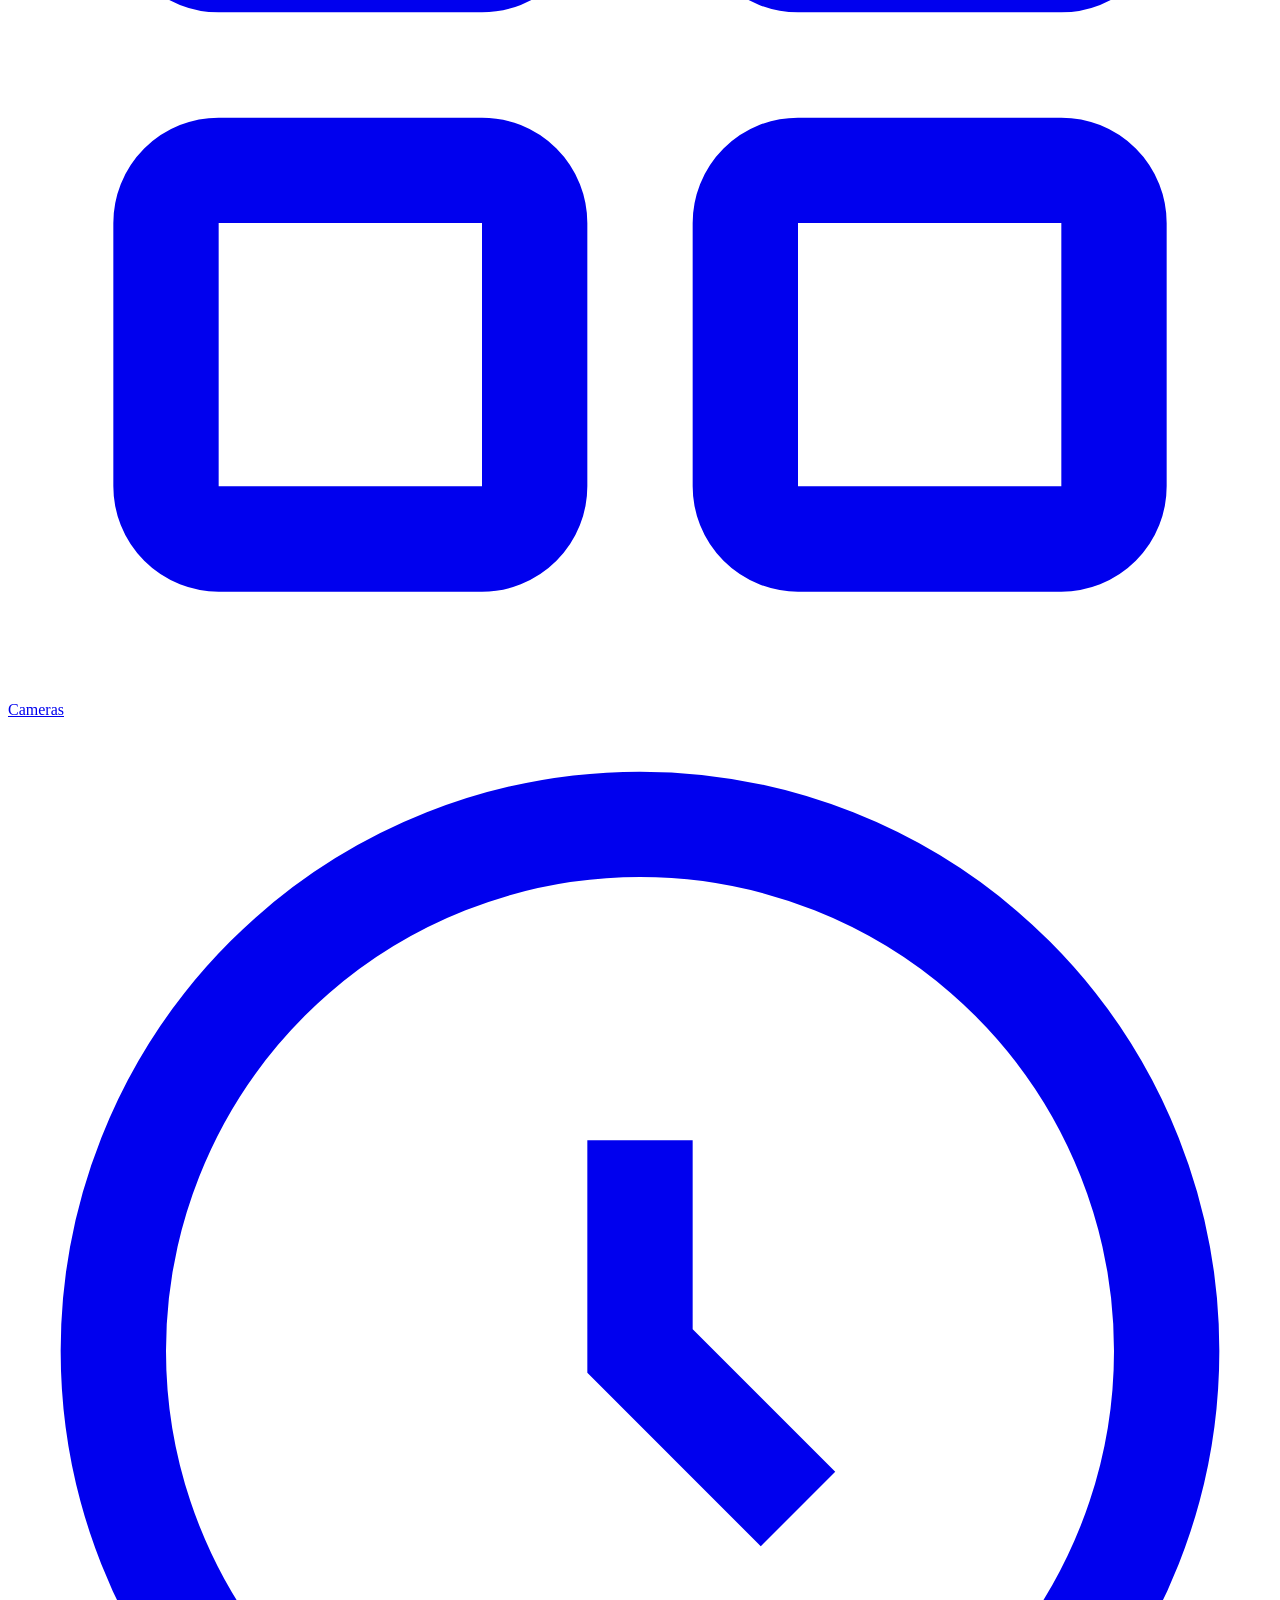
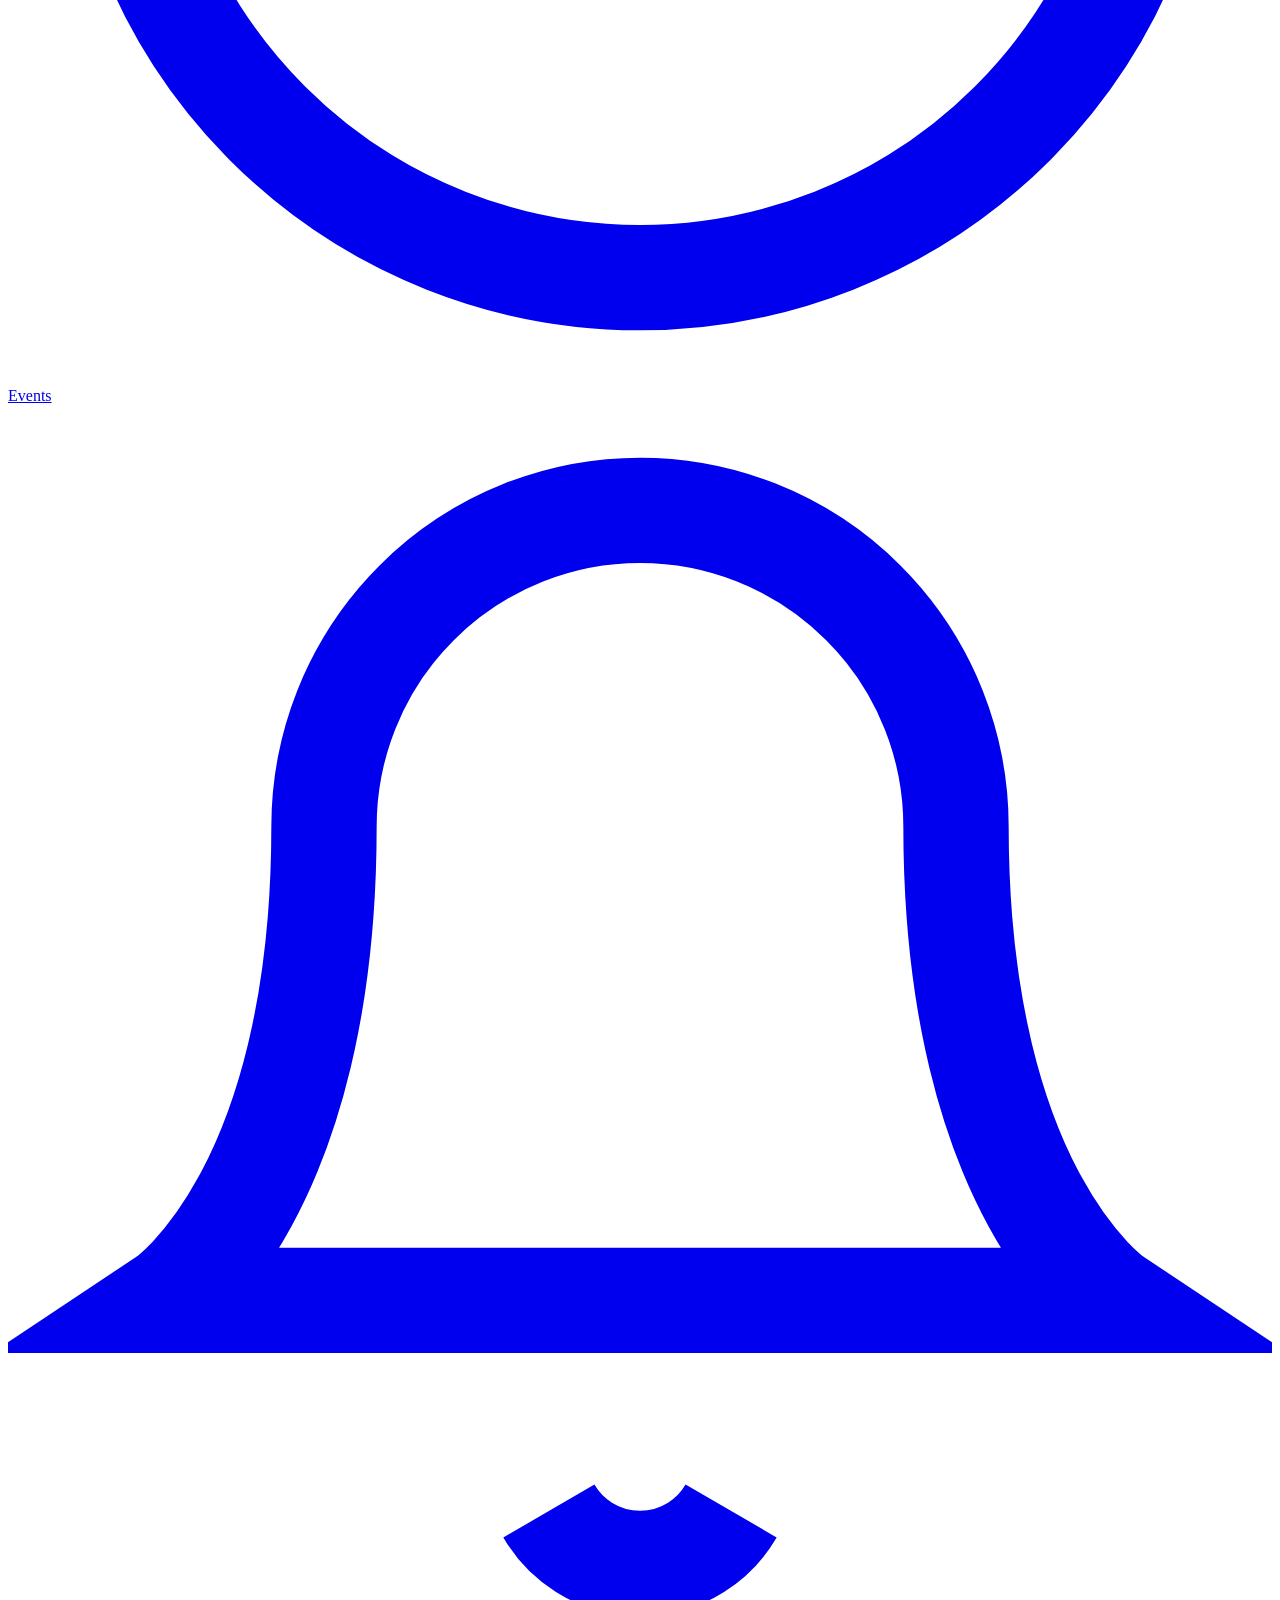
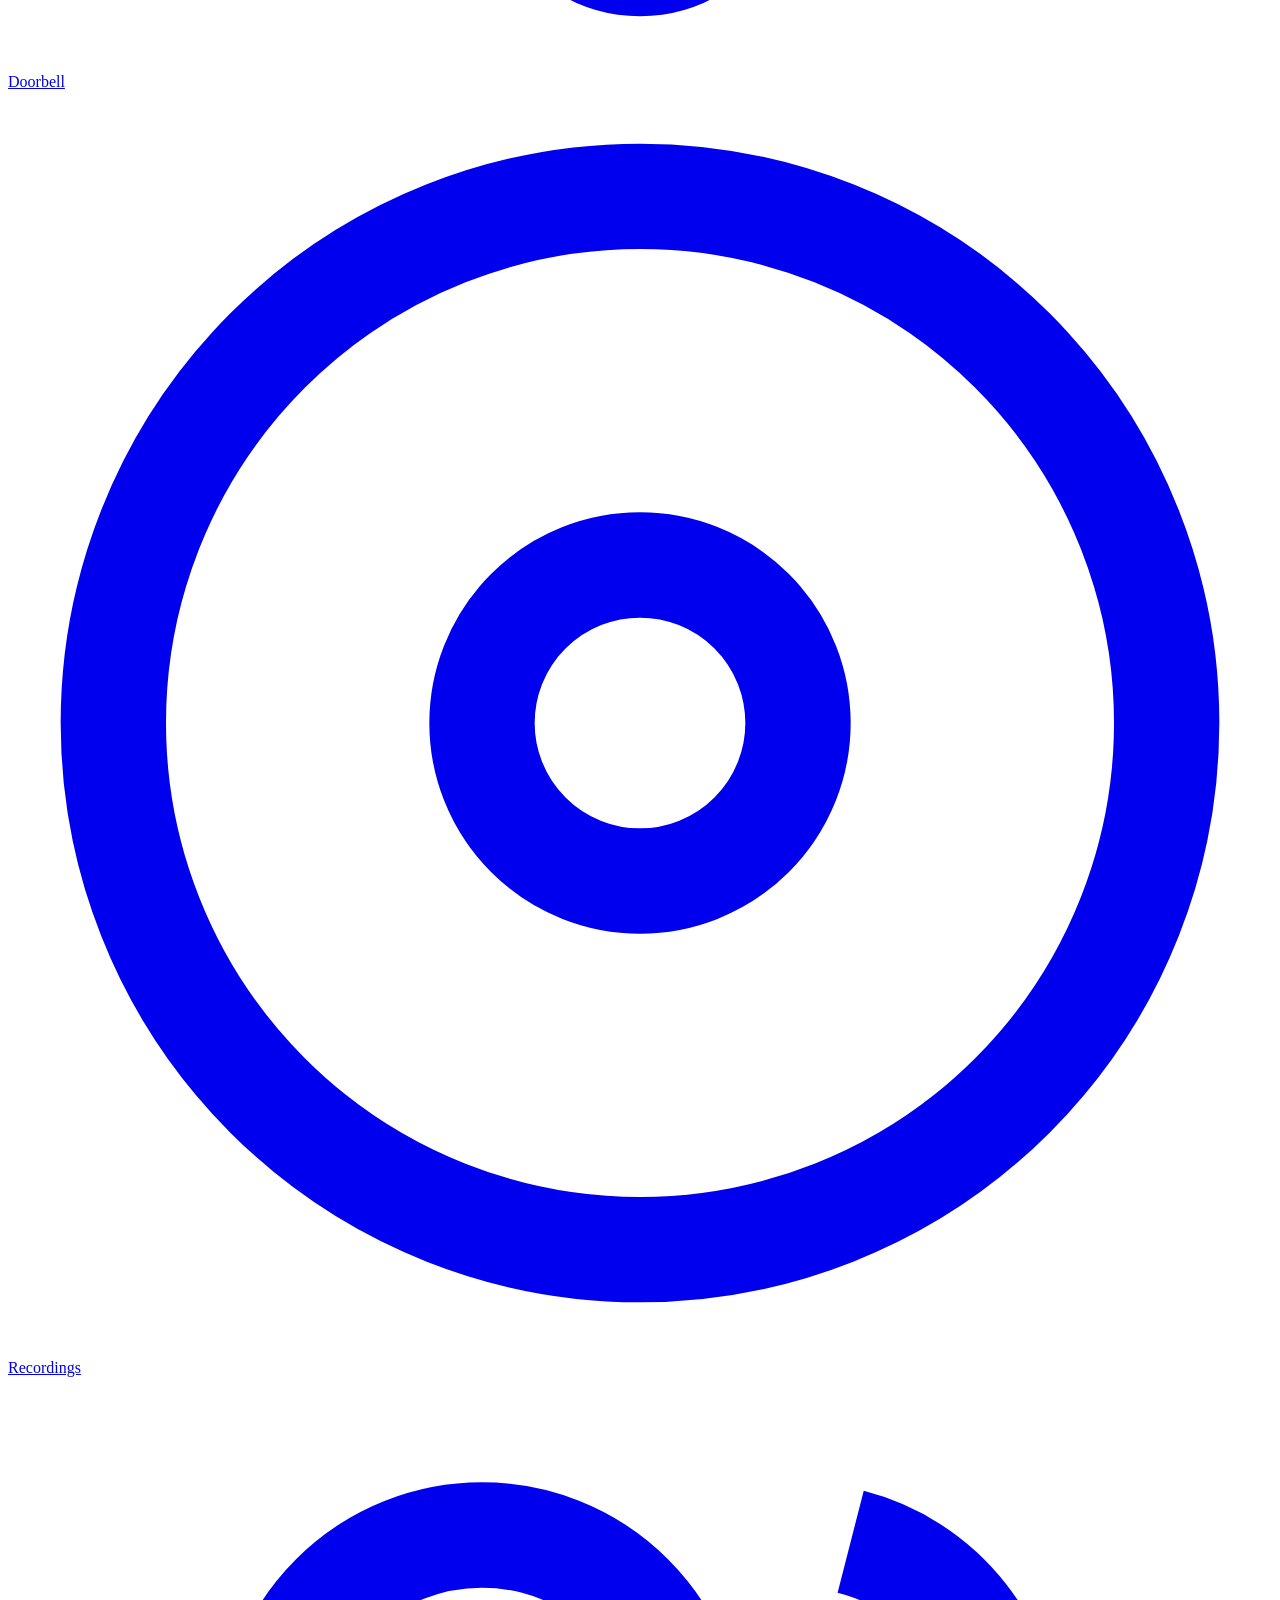
==== commit 9be70516: "feat(ui): add doorbell ring history page Add /doorbell.html: a gallery view pinned to kind=doorbell " ====
--- a/internal/api/static/index.html
+++ b/internal/api/static/index.html
@@ -36,6 +36,7 @@
         <svg viewBox="0 0 24 24" fill="none" stroke="currentColor" stroke-width="2"><path d="M12 8v4l3 3"/><circle cx="12" cy="12" r="10"/></svg>
         Events
       </a>
+      <a href="/doorbell.html" class="topnav-link"><svg viewBox="0 0 24 24" fill="none" stroke="currentColor" stroke-width="2"><path d="M18 8A6 6 0 0 0 6 8c0 7-3 9-3 9h18s-3-2-3-9"/><path d="M13.73 21a2 2 0 0 1-3.46 0"/></svg>Doorbell</a>
       <a href="/recordings.html" class="topnav-link">
         <svg viewBox="0 0 24 24" fill="none" stroke="currentColor" stroke-width="2"><circle cx="12" cy="12" r="10"/><circle cx="12" cy="12" r="3"/></svg>
         Recordings
@@ -104,8 +105,8 @@
         </button>
       </div>
       <div class="view-toggle">
-        <button class="btn btn-sm active" id="btn-grid-view" data-action-click="setView('grid')" title="Grid view">Grid</button>
-        <button class="btn btn-sm" id="btn-birdseye-view" data-action-click="setView('birdseye')" title="Birdseye view — mosaic of all cameras" aria-label="Birdseye view (mosaic of all cameras)">Birdseye</button>
+        <button class="btn btn-sm active" id="btn-grid-view" data-action-click="setView('grid')" title="Grid view" aria-label="Grid view" aria-pressed="true">Grid</button>
+        <button class="btn btn-sm" id="btn-birdseye-view" data-action-click="setView('birdseye')" title="Birdseye view - mosaic of all cameras" aria-label="Birdseye view" aria-pressed="false">Birdseye</button>
       </div>
     </div>
 
@@ -134,6 +135,7 @@
         <svg viewBox="0 0 24 24" fill="none" stroke="currentColor" stroke-width="2"><path d="M12 8v4l3 3"/><circle cx="12" cy="12" r="10"/></svg>
         Events
       </a>
+      <a href="/doorbell.html" class="bottom-tab"><svg viewBox="0 0 24 24" fill="none" stroke="currentColor" stroke-width="2"><path d="M18 8A6 6 0 0 0 6 8c0 7-3 9-3 9h18s-3-2-3-9"/><path d="M13.73 21a2 2 0 0 1-3.46 0"/></svg>Doorbell</a>
       <a href="/recordings.html" class="bottom-tab">
         <svg viewBox="0 0 24 24" fill="none" stroke="currentColor" stroke-width="2"><circle cx="12" cy="12" r="10"/><circle cx="12" cy="12" r="3"/></svg>
         Recordings
